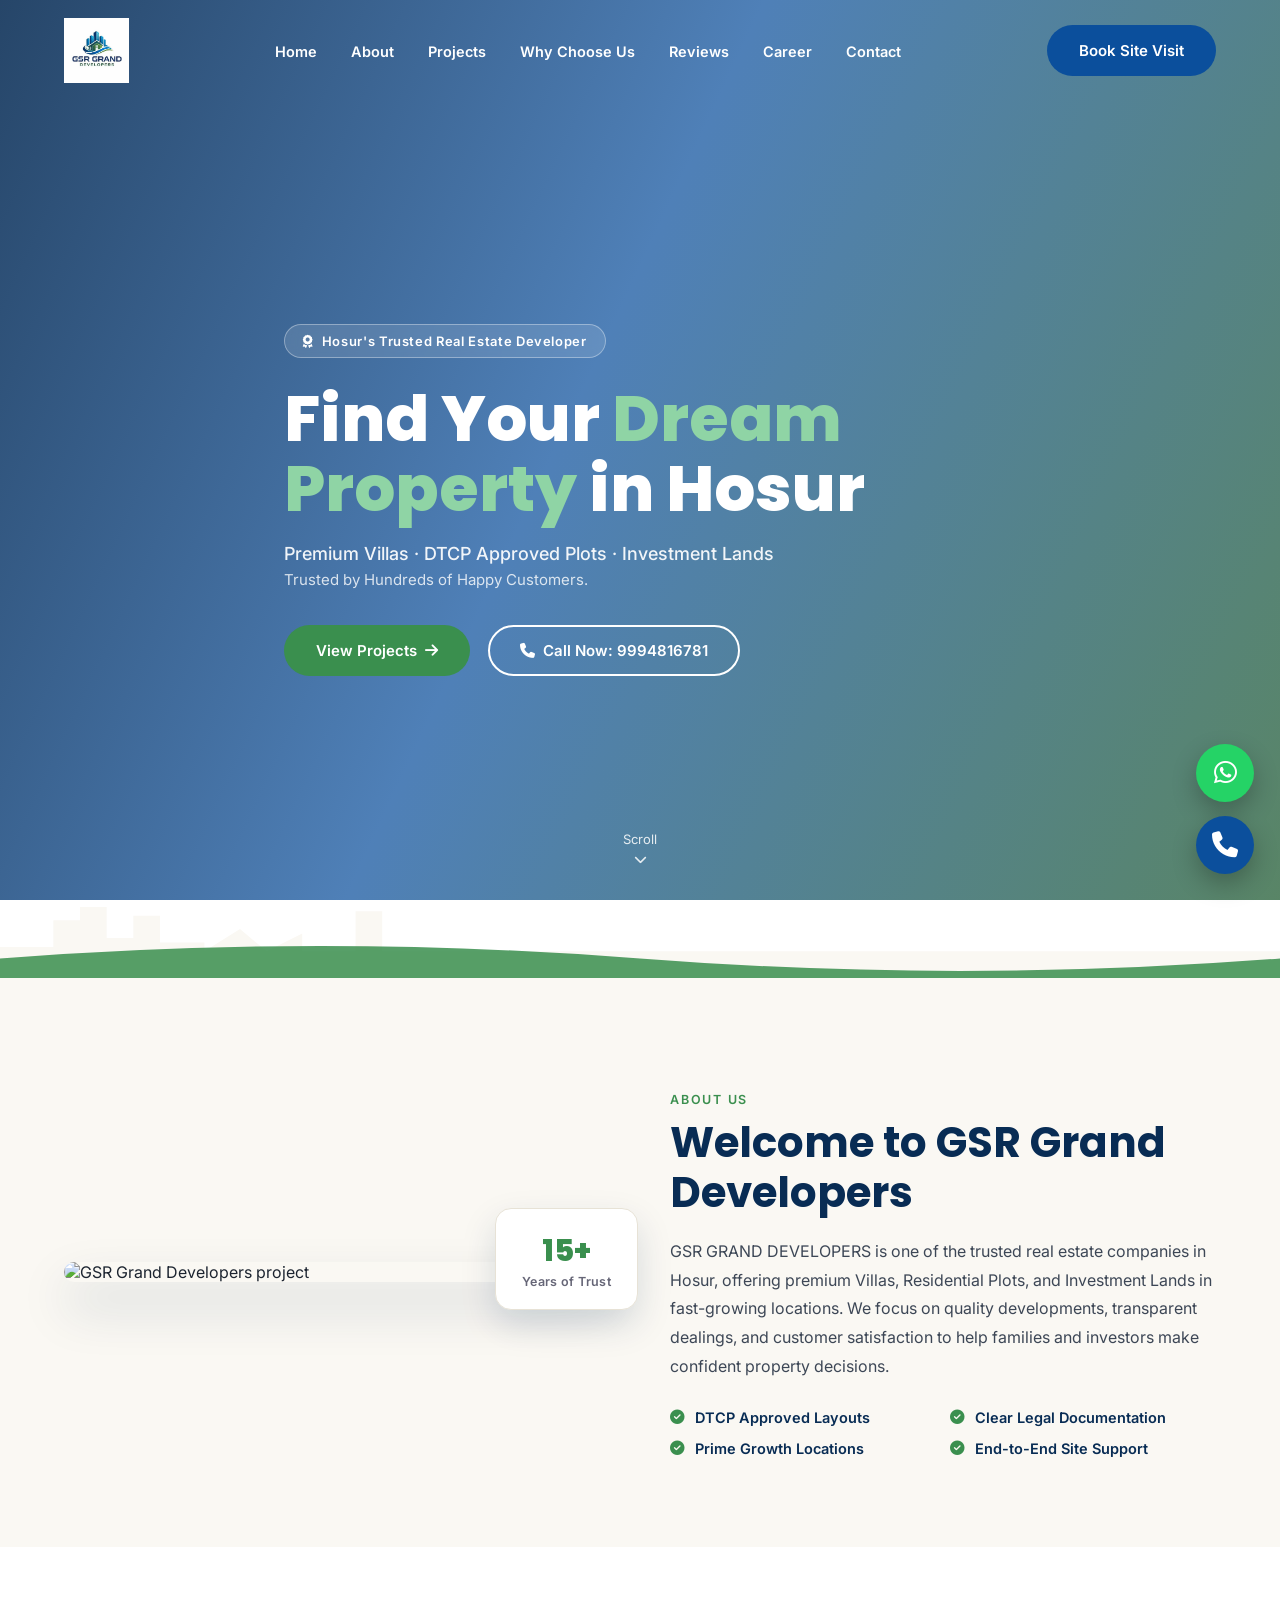
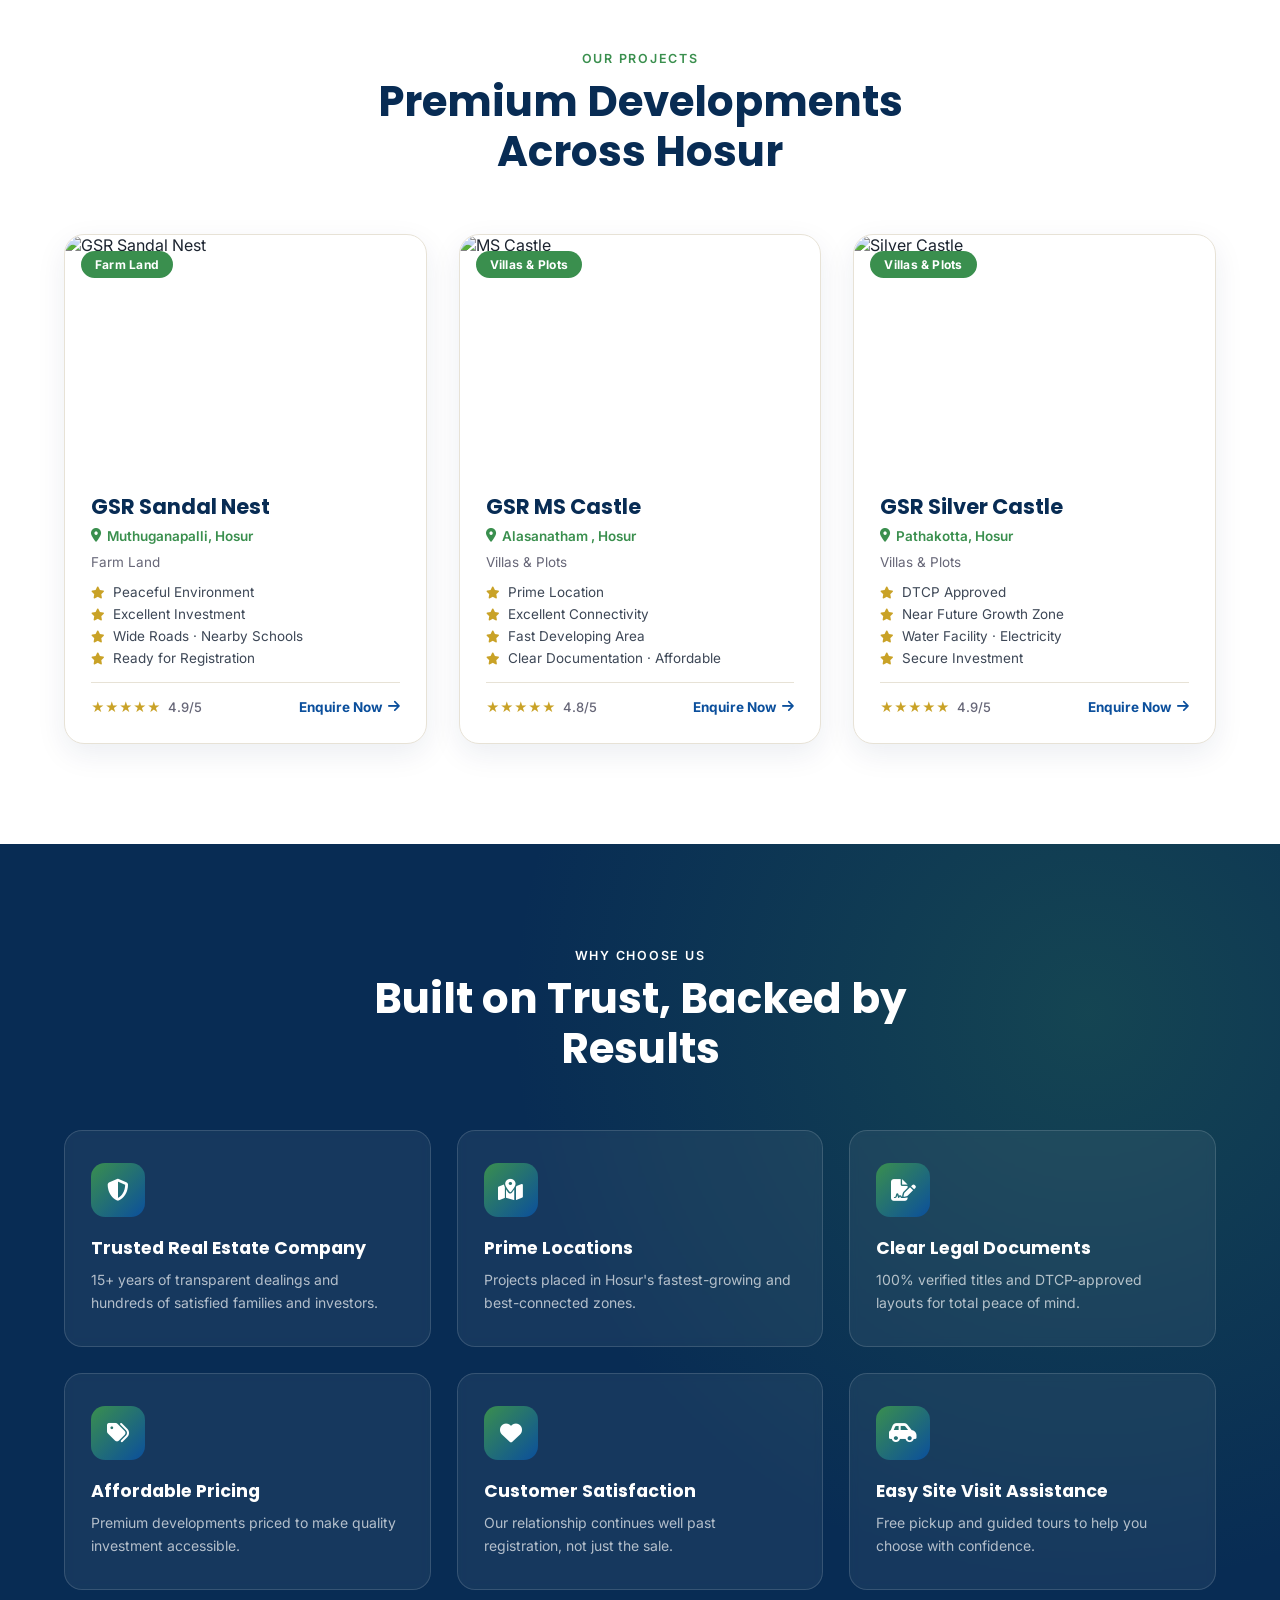
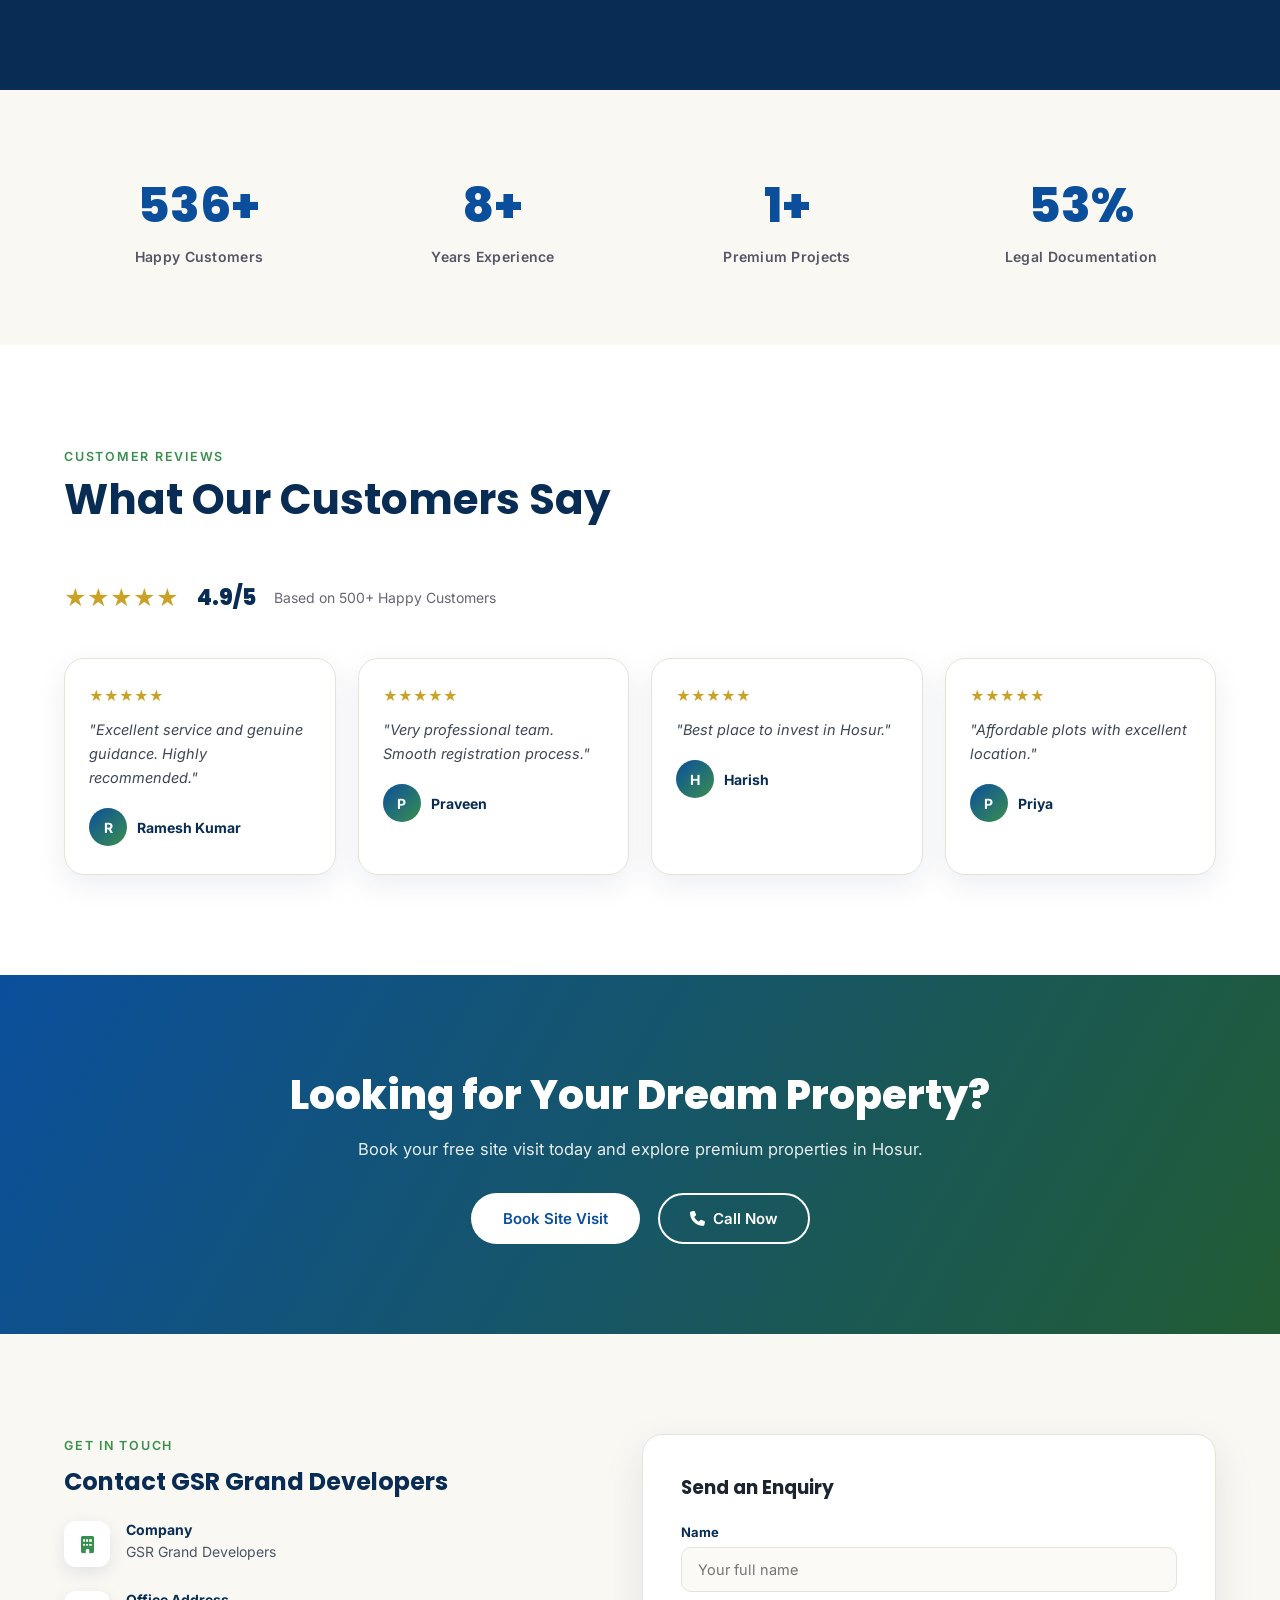
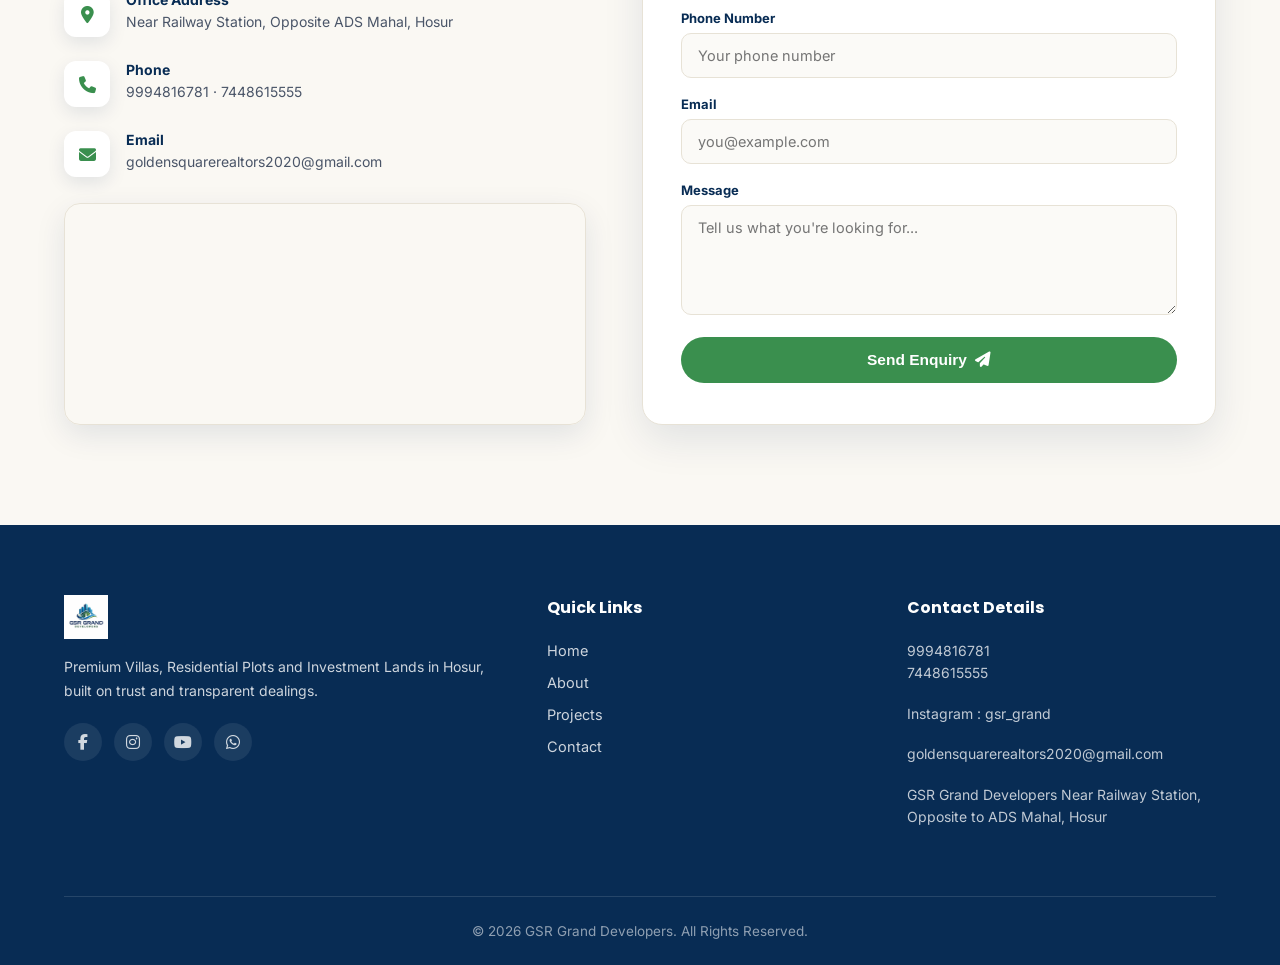
==== index.html @ 73862ade "Update index.html" ====
<!DOCTYPE html>
<html lang="en">
<head>
<meta charset="UTF-8">
<meta name="viewport" content="width=device-width, initial-scale=1.0">
<title>GSR GRAND DEVELOPERS | Villas | Plots | Land in Hosur</title>
<meta name="description" content="GSR GRAND DEVELOPERS offers premium Villas, Residential Plots and Investment Lands in Hosur. Explore GSR Sandal Nest, MS Castle and Silver Castle. Book your site visit today.">
<meta name="keywords" content="Real Estate Hosur, Plots in Hosur, Villas in Hosur, Land for Sale Hosur, GSR GRAND DEVELOPERS, DTCP Plots Hosur, Investment Land Hosur">

<link rel="preconnect" href="https://fonts.googleapis.com">
<link href="https://fonts.googleapis.com/css2?family=Poppins:wght@400;500;600;700;800&family=Inter:wght@400;500;600;700&display=swap" rel="stylesheet">
<link rel="stylesheet" href="https://cdnjs.cloudflare.com/ajax/libs/font-awesome/6.5.1/css/all.min.css">
<link rel="stylesheet" href="https://unpkg.com/aos@2.3.1/dist/aos.css">

<link rel="stylesheet" href="style.css">
</head>
<body>

<!-- NAVBAR -->
<nav id="navbar">
  <div class="container nav-inner">
    <a href="#home" class="nav-logo">
      <img src="gsr logo.jpg" alt="GSR Grand Developers logo">
    </a>
    <ul class="nav-links" id="navLinks">
      <li><a href="#home">Home</a></li>
      <li><a href="#about">About</a></li>
      <li><a href="#projects">Projects</a></li>
      <li><a href="#why">Why Choose Us</a></li>
      <li><a href="#reviews">Reviews</a></li>
      <li><a href="career.html">Career </a></li>
      <li><a href="#contact">Contact</a></li>
    </ul>
    
    <a href="#contact" class="btn btn-primary nav-cta">Book Site Visit</a>
    <button class="nav-toggle" id="navToggle"><i class="fa-solid fa-bars"></i></button>
  </div>
</nav>

<!-- HERO -->
<section class="hero" id="home">
  <div class="container hero-content" data-aos="fade-up">
    <div class="hero-badge"><i class="fa-solid fa-award"></i> Hosur's Trusted Real Estate Developer</div>
    <h1>Find Your <span>Dream Property</span> in Hosur</h1>
    <p class="sub">Premium Villas &middot; DTCP Approved Plots &middot; Investment Lands</p>
    <p class="trust">Trusted by Hundreds of Happy Customers.</p>
    <div class="hero-btns">
      <a href="#projects" class="btn btn-secondary">View Projects <i class="fa-solid fa-arrow-right"></i></a>
      <a href="tel:9994816781" class="btn btn-outline"><i class="fa-solid fa-phone"></i> Call Now: 9994816781</a>
    </div>
  </div>
  <div class="hero-scroll"><span>Scroll</span><i class="fa-solid fa-chevron-down"></i></div>
</section>

<!-- SIGNATURE SKYLINE DIVIDER -->
<div class="skyline-divider">
  <svg viewBox="0 0 1440 90" preserveAspectRatio="none" xmlns="http://www.w3.org/2000/svg">
    <path d="M0,90 L0,55 L60,55 L60,25 L90,25 L90,10 L120,10 L120,45 L150,45 L150,20 L180,20 L180,50 L230,50 L230,60 L270,35 L300,60 L340,40 L340,60 L400,60 L400,15 L430,15 L430,60 L1440,60 L1440,90 Z" fill="#FAF8F3"/>
    <path d="M0,90 L0,68 Q360,40 720,68 T1440,68 L1440,90 Z" fill="#3A8F4E" opacity="0.85"/>
  </svg>
</div>

<!-- ABOUT -->
<section class="about" id="about">
  <div class="container about-grid">
    <div class="about-img-wrap" data-aos="fade-right">
      <img src="https://images.unsplash.com/photo-1600607687939-ce8a6c25118c?w=900&q=80&auto=format&fit=crop" alt="GSR Grand Developers project">
      <div class="about-stat-chip">
        <div class="num">15+</div>
        <div class="lbl">Years of Trust</div>
      </div>
    </div>
    <div class="about-text" data-aos="fade-left">
      <span class="eyebrow">About Us</span>
      <h2 class="section-title" style="margin-top:10px;">Welcome to GSR Grand Developers</h2>
      <p>GSR GRAND DEVELOPERS is one of the trusted real estate companies in Hosur, offering premium Villas, Residential Plots, and Investment Lands in fast-growing locations. We focus on quality developments, transparent dealings, and customer satisfaction to help families and investors make confident property decisions.</p>
      <ul class="about-points">
        <li><i class="fa-solid fa-circle-check"></i> DTCP Approved Layouts</li>
        <li><i class="fa-solid fa-circle-check"></i> Clear Legal Documentation</li>
        <li><i class="fa-solid fa-circle-check"></i> Prime Growth Locations</li>
        <li><i class="fa-solid fa-circle-check"></i> End-to-End Site Support</li>
      </ul>
    </div>
  </div>
</section>

<!-- PROJECTS -->
<section class="projects" id="projects">
  <div class="container">
    <div class="sec-head center" data-aos="fade-up">
      <span class="eyebrow">Our Projects</span>
      <h2 class="section-title" style="margin-top:10px;">Premium Developments Across Hosur</h2>
    </div>
    <div class="proj-grid">

      <div class="card proj-card" data-aos="fade-up" data-aos-delay="0">
        <div class="proj-img">
          <img src="Gemini_Generated_Image_kufj2rkufj2rkufj.png" alt="GSR Sandal Nest">
          <span class="proj-tag">Farm Land</span>
        </div>
        <div class="proj-body">
          <h3>GSR Sandal Nest</h3>
          <div class="proj-loc"><i class="fa-solid fa-location-dot"></i> Muthuganapalli, Hosur</div>
          <div class="proj-type">Farm Land</div>
          <ul class="proj-hl">
            <li><i class="fa-solid fa-star"></i> Peaceful Environment</li>
            <li><i class="fa-solid fa-star"></i> Excellent Investment</li>
            <li><i class="fa-solid fa-star"></i> Wide Roads &middot; Nearby Schools</li>
            <li><i class="fa-solid fa-star"></i> Ready for Registration</li>
          </ul>
          <div class="proj-foot">
            <div class="proj-rating">&#9733;&#9733;&#9733;&#9733;&#9733; <span>4.9/5</span></div>
            <a href="#contact" class="proj-btn">Enquire Now <i class="fa-solid fa-arrow-right"></i></a>
          </div>
        </div>
      </div>

      <div class="card proj-card" data-aos="fade-up" data-aos-delay="120">
        <div class="proj-img">
          <img src="Gemini_Generated_Image_qf8qe4qf8qe4qf8q.png" alt="MS Castle">
          <span class="proj-tag">Villas & Plots</span>
        </div>
        <div class="proj-body">
          <h3>GSR MS Castle</h3>
          <div class="proj-loc"><i class="fa-solid fa-location-dot"></i> Alasanatham , Hosur</div>
          <div class="proj-type">Villas & Plots</div>
          <ul class="proj-hl">
            <li><i class="fa-solid fa-star"></i> Prime Location</li>
            <li><i class="fa-solid fa-star"></i> Excellent Connectivity</li>
            <li><i class="fa-solid fa-star"></i> Fast Developing Area</li>
            <li><i class="fa-solid fa-star"></i> Clear Documentation &middot; Affordable</li>
          </ul>
          <div class="proj-foot">
            <div class="proj-rating">&#9733;&#9733;&#9733;&#9733;&#9733; <span>4.8/5</span></div>
            <a href="#contact" class="proj-btn">Enquire Now <i class="fa-solid fa-arrow-right"></i></a>
          </div>
        </div>
      </div>

      <div class="card proj-card" data-aos="fade-up" data-aos-delay="240">
        <div class="proj-img">
          <img src="Silver.png" alt="Silver Castle">
          <span class="proj-tag">Villas &amp; Plots </span>
        </div>
        <div class="proj-body">
          <h3>GSR Silver Castle</h3>
          <div class="proj-loc"><i class="fa-solid fa-location-dot"></i> Pathakotta, Hosur</div>
          <div class="proj-type">Villas &amp; Plots</div>
          <ul class="proj-hl">
            <li><i class="fa-solid fa-star"></i> DTCP Approved</li>
            <li><i class="fa-solid fa-star"></i> Near Future Growth Zone</li>
            <li><i class="fa-solid fa-star"></i> Water Facility &middot; Electricity</li>
            <li><i class="fa-solid fa-star"></i> Secure Investment</li>
          </ul>
          <div class="proj-foot">
            <div class="proj-rating">&#9733;&#9733;&#9733;&#9733;&#9733; <span>4.9/5</span></div>
            <a href="#contact" class="proj-btn">Enquire Now <i class="fa-solid fa-arrow-right"></i></a>
          </div>
        </div>
      </div>

    </div>
  </div>
</section>

<!-- WHY CHOOSE US -->
<section class="why" id="why">
  <div class="container">
    <div class="sec-head center" data-aos="fade-up">
      <span class="eyebrow">Why Choose Us</span>
      <h2 class="section-title" style="margin-top:10px;">Built on Trust, Backed by Results</h2>
    </div>
    <div class="why-grid">
      <div class="why-card" data-aos="fade-up" data-aos-delay="0">
        <div class="why-icon"><i class="fa-solid fa-shield-halved"></i></div>
        <h4>Trusted Real Estate Company</h4>
        <p>15+ years of transparent dealings and hundreds of satisfied families and investors.</p>
      </div>
      <div class="why-card" data-aos="fade-up" data-aos-delay="80">
        <div class="why-icon"><i class="fa-solid fa-map-location-dot"></i></div>
        <h4>Prime Locations</h4>
        <p>Projects placed in Hosur's fastest-growing and best-connected zones.</p>
      </div>
      <div class="why-card" data-aos="fade-up" data-aos-delay="160">
        <div class="why-icon"><i class="fa-solid fa-file-signature"></i></div>
        <h4>Clear Legal Documents</h4>
        <p>100% verified titles and DTCP-approved layouts for total peace of mind.</p>
      </div>
      <div class="why-card" data-aos="fade-up" data-aos-delay="0">
        <div class="why-icon"><i class="fa-solid fa-tags"></i></div>
        <h4>Affordable Pricing</h4>
        <p>Premium developments priced to make quality investment accessible.</p>
      </div>
      <div class="why-card" data-aos="fade-up" data-aos-delay="80">
        <div class="why-icon"><i class="fa-solid fa-heart"></i></div>
        <h4>Customer Satisfaction</h4>
        <p>Our relationship continues well past registration, not just the sale.</p>
      </div>
      <div class="why-card" data-aos="fade-up" data-aos-delay="160">
        <div class="why-icon"><i class="fa-solid fa-car-side"></i></div>
        <h4>Easy Site Visit Assistance</h4>
        <p>Free pickup and guided tours to help you choose with confidence.</p>
      </div>
    </div>
  </div>
</section>

<!-- STATS -->
<section class="stats">
  <div class="container stats-grid">
    <div class="stat-item" data-aos="zoom-in">
      <div class="num"><span class="counter" data-target="1000">0</span>+</div>
      <div class="lbl">Happy Customers</div>
    </div>
    <div class="stat-item" data-aos="zoom-in" data-aos-delay="80">
      <div class="num"><span class="counter" data-target="15">0</span>+</div>
      <div class="lbl">Years Experience</div>
    </div>
    <div class="stat-item" data-aos="zoom-in" data-aos-delay="160">
      <div class="num"><span class="counter" data-target="3">0</span>+</div>
      <div class="lbl">Premium Projects</div>
    </div>
    <div class="stat-item" data-aos="zoom-in" data-aos-delay="240">
      <div class="num"><span class="counter" data-target="100">0</span>%</div>
      <div class="lbl">Legal Documentation</div>
    </div>
  </div>
</section>

<!-- REVIEWS -->
<section class="reviews" id="reviews">
  <div class="container">
    <div class="sec-head" data-aos="fade-up">
      <span class="eyebrow">Customer Reviews</span>
      <h2 class="section-title" style="margin-top:10px;">What Our Customers Say</h2>
    </div>
    <div class="review-overall" data-aos="fade-up">
      <div class="stars">&#9733;&#9733;&#9733;&#9733;&#9733;</div>
      <div class="score">4.9/5</div>
      <div class="count">Based on 500+ Happy Customers</div>
    </div>
    <div class="review-grid">
      <div class="card review-card" data-aos="fade-up" data-aos-delay="0">
        <div class="stars">&#9733;&#9733;&#9733;&#9733;&#9733;</div>
        <p>"Excellent service and genuine guidance. Highly recommended."</p>
        <div class="review-name"><div class="review-avatar">R</div><span>Ramesh Kumar</span></div>
      </div>
      <div class="card review-card" data-aos="fade-up" data-aos-delay="80">
        <div class="stars">&#9733;&#9733;&#9733;&#9733;&#9733;</div>
        <p>"Very professional team. Smooth registration process."</p>
        <div class="review-name"><div class="review-avatar">P</div><span>Praveen</span></div>
      </div>
      <div class="card review-card" data-aos="fade-up" data-aos-delay="160">
        <div class="stars">&#9733;&#9733;&#9733;&#9733;&#9733;</div>
        <p>"Best place to invest in Hosur."</p>
        <div class="review-name"><div class="review-avatar">H</div><span>Harish</span></div>
      </div>
      <div class="card review-card" data-aos="fade-up" data-aos-delay="240">
        <div class="stars">&#9733;&#9733;&#9733;&#9733;&#9733;</div>
        <p>"Affordable plots with excellent location."</p>
        <div class="review-name"><div class="review-avatar">P</div><span>Priya</span></div>
      </div>
    </div>
  </div>
</section>

<!-- CTA -->
<section class="cta">
  <div class="container" data-aos="fade-up">
    <h2>Looking for Your Dream Property?</h2>
    <p>Book your free site visit today and explore premium properties in Hosur.</p>
    <div class="cta-btns">
      <a href="#contact" class="btn" style="background:#fff; color:var(--navy);">Book Site Visit</a>
      <a href="tel:9994816781" class="btn btn-outline"><i class="fa-solid fa-phone"></i> Call Now</a>
    </div>
  </div>
</section>

<!-- CONTACT -->
<section class="contact" id="contact">
  <div class="container contact-grid">
    <div class="contact-info" data-aos="fade-right">
      <span class="eyebrow">Get In Touch</span>
      <h3 style="margin-top:10px;">Contact GSR Grand Developers</h3>
      <div class="info-row">
        <div class="info-icon"><i class="fa-solid fa-building"></i></div>
        <div><h5>Company</h5><p>GSR Grand Developers</p></div>
      </div>
      <div class="info-row">
        <div class="info-icon"><i class="fa-solid fa-location-dot"></i></div>
        <div><h5>Office Address</h5><p>Near Railway Station, Opposite ADS Mahal, Hosur</p></div>
      </div>
      <div class="info-row">
        <div class="info-icon"><i class="fa-solid fa-phone"></i></div>
        <div><h5>Phone</h5><p><a href="tel:9994816781">9994816781</a> &middot; <a href="tel:7448615555">7448615555</a></p></div>
      </div>
      <div class="info-row">
        <div class="info-icon"><i class="fa-solid fa-envelope"></i></div>
        <div><h5>Email</h5><p><a href="mailto:goldensquarerealtors2020@gmail.com">goldensquarerealtors2020@gmail.com</a></p></div>
      </div>
      <div class="map-embed">
        <iframe src="https://maps.google.com/maps?q=Hosur%20Railway%20Station&t=&z=14&ie=UTF8&iwloc=&output=embed" allowfullscreen="" loading="lazy"></iframe>
      </div>
    </div>
    <div class="contact-form" data-aos="fade-left">
      <h3 style="margin-bottom:22px;">Send an Enquiry</h3>
   <form id="enquiryForm" action="https://formspree.io/f/mdaqkjkq" method="POST">
    <input type="hidden" name="_subject" value="New Enquiry - GSR Grand Developers Website">

        <div class="form-group"><label>Name</label><input type="text" name="name" required placeholder="Your full name"></div>
        <div class="form-group"><label>Phone Number</label><input type="tel" name="phone" required placeholder="Your phone number"></div>
        <div class="form-group"><label>Email</label><input type="email" name="email" required placeholder="you@example.com"></div>
        <div class="form-group"><label>Message</label><textarea name="message" placeholder="Tell us what you're looking for..."></textarea></div>
        <button type="submit" class="btn btn-secondary form-submit">Send Enquiry <i class="fa-solid fa-paper-plane"></i></button>
        <p id="formMsg" style="display:none; color:var(--green); font-size:13.5px; margin-top:12px; font-weight:600; text-align:center;">Thank you! We'll get back to you shortly.</p>
        <p id="formErr" style="display:none; color:#c0392b; font-size:13.5px; margin-top:12px; font-weight:600; text-align:center;">Something went wrong. Please call us at 9994816781.</p>
      </form>
    </div>
  </div>
</section>

<!-- FOOTER -->
<footer>
  <div class="container">
    <div class="footer-grid">
      <div class="footer-about">
        <div class="footer-logo">
          <img src="gsr logo.jpg" alt="GSR Grand Developers">
        </div>
        <p>Premium Villas, Residential Plots and Investment Lands in Hosur, built on trust and transparent dealings.</p>
        <div class="footer-social">
          <a href="https://www.facebook.com/gsrgrand2015" aria-label="Facebook"><i class="fa-brands fa-facebook-f"></i></a>
          <a href="https://www.instagram.com/gsr_grand/" aria-label="Instagram"><i class="fa-brands fa-instagram"></i></a>
          <a href="#" aria-label="YouTube"><i class="fa-brands fa-youtube"></i></a>
          <a href="https://wa.me/919994816781" aria-label="WhatsApp"><i class="fa-brands fa-whatsapp"></i></a>
        </div>
      </div>
      <div>
        <h4>Quick Links</h4>
        <ul class="footer-links">
          <li><a href="#home">Home</a></li>
          <li><a href="#about">About</a></li>
          <li><a href="#projects">Projects</a></li>
          <li><a href="#contact">Contact</a></li>
        </ul>
      </div>
      <div>
        <h4>Contact Details</h4>
        <div class="info-row"><p>9994816781<br>7448615555</p></div>
        <div class="info-row"><p> <a href="https://instagram.com/gsr_grand/">Instagram : gsr_grand</a></p></div>
        <div class="info-row"><p><a href="mailto:goldensquarerealtors2020@gmail.com">goldensquarerealtors2020@gmail.com</a></p></div>
        <div class="info-row"><p>GSR Grand Developers Near Railway Station, Opposite to ADS Mahal, Hosur</p></div>
      </div>
    </div>
    <div class="footer-bottom">&copy; 2026 GSR Grand Developers. All Rights Reserved.</div>
  </div>
</footer>

<!-- FLOATING BUTTONS -->
<div class="float-btns">
  <a href="https://wa.me/919994816781?text=Hello%20GSR%20GRAND%20DEVELOPERS%2C%20I%20am%20interested%20in%20your%20properties." class="float-btn whatsapp" aria-label="WhatsApp us"><i class="fa-brands fa-whatsapp"></i></a>
  <a href="tel:9994816781" class="float-btn call" aria-label="Call us"><i class="fa-solid fa-phone"></i></a>
</div>

<script src="https://unpkg.com/aos@2.3.1/dist/aos.js"></script>
<script src="script.js"></script>
</body>
</html>
---- style.css ----
:root{
    --navy:#0B4F9C;
    --deep-navy:#082C54;
    --green:#3A8F4E;
    --deep-green:#215C33;
    --cream:#FAF8F3;
    --gold:#C9A227;
    --charcoal:#1C2430;
    --line:#E7E2D6;
  }
  
 /* Premium Glass Button */
/* Transparent Glass Button */

.glass-btn{
    display:inline-flex;
    align-items:center;
    justify-content:center;

    padding:8px 18px;
    height:40px;

    color:#fff;
    font-size:14px;
    font-weight:600;
    text-decoration:none;

    background:transparent;              /* Fully transparent */

    border:2px solid #ffffff;            /* White stroke */

    border-radius:999px;                 /* Fully rounded */

    backdrop-filter:blur(12px);
    -webkit-backdrop-filter:blur(12px);

    transition:all .3s ease;
}

.glass-btn:hover{

    background:rgba(255,255,255,0.08);   /* Slight glass effect on hover */

    border-color:#fff;

    color:#fff;

    transform:translateY(-2px);

}

/* When navbar becomes white on scroll */

#navbar.scrolled .glass-btn{

    background:transparent;

    color:#0B4F9C;

    border:2px solid #0B4F9C;

}

#navbar.scrolled .glass-btn:hover{

    background:rgba(11,79,156,0.08);

}

/* After Navbar Scroll */

#navbar.scrolled .glass-btn{

    color:#0B4F9C;

    background:rgba(255,255,255,.35);

    border:2px solid rgba(11,79,156,.25);

    backdrop-filter:blur(20px);

}

#navbar.scrolled .glass-btn:hover{

    background:rgba(11,79,156,.08);

    border-color:#0B4F9C;

}
#navbar.scrolled .glass-btn{
    background:rgba(11,79,156,0.08);
    color:#0B4F9C;
    border:1px solid rgba(11,79,156,0.25);
}

#navbar.scrolled .glass-btn:hover{
    background:rgba(11,79,156,0.15);
    border-color:rgba(11,79,156,0.45);
}
  *{box-sizing:border-box; margin:0; padding:0;}
  html{scroll-behavior:smooth;}
  body{
    font-family:'Inter',sans-serif;
    color:var(--charcoal);
    background:#fff;
    overflow-x:hidden;
  }
  h1,h2,h3,h4,.font-display{font-family:'Poppins',sans-serif;}
  a{text-decoration:none; color:inherit;}
  ul{list-style:none;}
  img{max-width:100%; display:block;}
  .container{max-width:1200px; margin:0 auto; padding:0 24px;}
  .btn{
    display:inline-flex; align-items:center; justify-content:center; gap:8px;
    padding:14px 30px; border-radius:999px; font-weight:600; font-size:15px;
    transition:all .3s ease; cursor:pointer; border:2px solid transparent; white-space:nowrap;
  }
  .btn-primary{background:var(--navy); color:#fff;}
  .btn-primary:hover{background:var(--deep-navy); transform:translateY(-2px); box-shadow:0 10px 25px rgba(11,79,156,.35);}
  .btn-secondary{background:var(--green); color:#fff;}
  .btn-secondary:hover{background:var(--deep-green); transform:translateY(-2px); box-shadow:0 10px 25px rgba(58,143,78,.35);}
  .btn-outline{background:transparent; border-color:#fff; color:#fff;}
  .btn-outline:hover{background:#fff; color:var(--navy);}
  .eyebrow{
    font-family:'Inter',sans-serif; font-weight:600; letter-spacing:.14em; text-transform:uppercase;
    font-size:12.5px; color:var(--green);
  }
  .section-title{font-size:clamp(28px,4vw,42px); font-weight:700; color:var(--deep-navy); line-height:1.2;}
  .card{
    background:#fff; border-radius:20px; box-shadow:0 10px 30px rgba(8,44,84,.08);
    transition:transform .35s ease, box-shadow .35s ease; border:1px solid var(--line);
  }
  .card:hover{transform:translateY(-8px); box-shadow:0 22px 45px rgba(8,44,84,.16);}

  /* ---- Navbar ---- */
  #navbar{
    position:fixed; top:0; left:0; right:0; z-index:100;
    background:rgba(255,255,255,0.0); transition:all .35s ease; padding:18px 0;
  }
  #navbar.scrolled{background:rgba(255,255,255,0.97); box-shadow:0 6px 25px rgba(8,44,84,.08); padding:10px 0; backdrop-filter:blur(8px);}
  .nav-inner{display:flex; align-items:center; justify-content:space-between;}
  .nav-logo{display:flex; align-items:center; gap:15px;}
  .nav-logo img{height:65px; width:auto; transition:height .3s ease;}
  #navbar.scrolled .nav-logo img{height:40px;}
  .nav-links{display:flex; align-items:center; gap:34px;}
  .nav-links a{
    font-weight:600; font-size:14.5px; color:#fff; position:relative; padding:4px 0;
    transition:color .3s ease;
  }
  #navbar.scrolled .nav-links a{color:var(--deep-navy);}
  .nav-links a::after{
    content:''; position:absolute; bottom:-2px; left:0; width:0; height:2px; background:var(--green);
    transition:width .3s ease;
  }
  .nav-links a:hover::after{width:100%;}
  .nav-toggle{display:none; font-size:24px; background:none; border:none; cursor:pointer; color:#fff;}
  #navbar.scrolled .nav-toggle{color:var(--deep-navy);}

  /* ---- Hero ---- */
  .hero{
    position:relative; min-height:100vh; display:flex; align-items:center;
    background:
      linear-gradient(115deg, rgba(8,44,84,.88) 0%, rgba(11,79,156,.72) 45%, rgba(33,92,51,.75) 100%),
      url('https://images.unsplash.com/photo-1600585154340-be6161a56a0c?w=1800&q=80&auto=format&fit=crop') center/cover no-repeat;
  }
  .hero-content{color:#fff; padding-top:100px; max-width:760px;}
  .hero-badge{
    display:inline-flex; align-items:center; gap:8px; background:rgba(255,255,255,.12);
    border:1px solid rgba(255,255,255,.35); padding:8px 18px; border-radius:999px;
    font-size:13px; font-weight:600; letter-spacing:.05em; margin-bottom:26px; backdrop-filter:blur(6px);
  }
  .hero h1{font-size:clamp(36px,6vw,64px); font-weight:800; line-height:1.08; margin-bottom:20px;}
  .hero h1 span{color:#8FD4A5;}
  .hero p.sub{font-size:18px; opacity:.92; margin-bottom:6px; font-weight:500;}
  .hero p.trust{font-size:15px; opacity:.8; margin-bottom:36px;}
  .hero-btns{display:flex; gap:18px; flex-wrap:wrap;}
  .hero-scroll{
    position:absolute; bottom:34px; left:50%; transform:translateX(-50%); color:#fff; text-align:center; font-size:13px;
    opacity:.85;
  }
  .hero-scroll i{display:block; margin-top:6px; animation:bounce 2s infinite;}
  @keyframes bounce{0%,100%{transform:translateY(0);} 50%{transform:translateY(8px);}}

  /* ---- Skyline divider (signature element) ---- */
  .skyline-divider{width:100%; line-height:0; margin-top:-2px;}
  .skyline-divider svg{width:100%; height:auto; display:block;}

  /* ---- About ---- */
  .about{padding:110px 0 90px; background:var(--cream); position:relative;}
  .about-grid{display:grid; grid-template-columns:1fr 1fr; gap:60px; align-items:center;}
  .about-img-wrap{position:relative;}
  .about-img-wrap img{border-radius:20px; box-shadow:0 25px 50px rgba(8,44,84,.18);}
  .about-stat-chip{
    position:absolute; bottom:-28px; right:-28px; background:#fff; border-radius:16px; padding:20px 26px;
    box-shadow:0 15px 35px rgba(8,44,84,.15); text-align:center; border:1px solid var(--line);
  }
  .about-stat-chip .num{font-family:'Poppins',sans-serif; font-weight:800; font-size:30px; color:var(--green);}
  .about-stat-chip .lbl{font-size:12.5px; color:#667; font-weight:600; letter-spacing:.03em;}
  .about-text p{font-size:16px; line-height:1.8; color:#3d4756; margin-top:18px;}
  .about-points{display:grid; grid-template-columns:1fr 1fr; gap:14px; margin-top:28px;}
  .about-points li{display:flex; align-items:center; gap:10px; font-weight:600; font-size:14.5px; color:var(--deep-navy);}
  .about-points i{color:var(--green);}

  /* ---- Projects ---- */
  .projects{padding:100px 0; background:#fff;}
  .sec-head{max-width:640px; margin-bottom:56px;}
  .sec-head.center{margin-left:auto; margin-right:auto; text-align:center;}
  .proj-grid{display:grid; grid-template-columns:repeat(3,1fr); gap:32px;}
  .proj-card{overflow:hidden;}
  .proj-img{position:relative; height:230px; overflow:hidden; border-radius:20px 20px 0 0;}
  .proj-img img{width:100%; height:100%; object-fit:cover; transition:transform .5s ease;}
  .proj-card:hover .proj-img img{transform:scale(1.08);}
  .proj-tag{
    position:absolute; top:16px; left:16px; background:var(--green); color:#fff; font-size:12px;
    font-weight:700; padding:6px 14px; border-radius:999px; letter-spacing:.02em;
  }
  .proj-body{padding:26px 26px 28px;}
  .proj-body h3{font-size:21px; color:var(--deep-navy); font-weight:700; margin-bottom:6px;}
  .proj-loc{display:flex; align-items:center; gap:6px; color:var(--green); font-weight:600; font-size:13.5px; margin-bottom:10px;}
  .proj-type{font-size:13.5px; color:#667; margin-bottom:14px;}
  .proj-hl{margin-bottom:16px;}
  .proj-hl li{display:flex; gap:8px; font-size:13.5px; color:#3d4756; margin-bottom:6px;}
  .proj-hl i{color:var(--gold); font-size:12px; margin-top:3px;}
  .proj-foot{display:flex; align-items:center; justify-content:space-between; border-top:1px solid var(--line); padding-top:16px;}
  .proj-rating{font-size:13px; color:var(--gold); font-weight:700;}
  .proj-rating span{color:#667; font-weight:500; margin-left:4px;}
  .proj-btn{
    font-size:13.5px; font-weight:700; color:var(--navy); display:flex; align-items:center; gap:6px;
  }
  .proj-btn i{transition:transform .3s ease;}
  .proj-card:hover .proj-btn i{transform:translateX(4px);}

  /* ---- Why choose us ---- */
  .why{padding:100px 0; background:var(--deep-navy); position:relative; overflow:hidden;}
  .why::before{
    content:''; position:absolute; inset:0;
    background:radial-gradient(circle at 85% 20%, rgba(58,143,78,.25), transparent 45%);
  }
  .why .sec-head h2, .why .eyebrow{color:#fff;}
  .why .sec-head p{color:rgba(255,255,255,.75);}
  .why-grid{display:grid; grid-template-columns:repeat(3,1fr); gap:26px; position:relative;}
  .why-card{
    background:rgba(255,255,255,.06); border:1px solid rgba(255,255,255,.14); border-radius:18px;
    padding:32px 26px; transition:all .3s ease; backdrop-filter:blur(4px);
  }
  .why-card:hover{background:rgba(255,255,255,.12); transform:translateY(-6px);}
  .why-icon{
    width:54px; height:54px; border-radius:14px; background:linear-gradient(135deg,var(--green),var(--navy));
    display:flex; align-items:center; justify-content:center; font-size:22px; color:#fff; margin-bottom:18px;
  }
  .why-card h4{color:#fff; font-size:17.5px; font-weight:700; margin-bottom:8px;}
  .why-card p{color:rgba(255,255,255,.68); font-size:14px; line-height:1.6;}

  /* ---- Stats ---- */
  .stats{padding:80px 0; background:var(--cream);}
  .stats-grid{display:grid; grid-template-columns:repeat(4,1fr); gap:24px; text-align:center;}
  .stat-item .num{font-family:'Poppins',sans-serif; font-weight:800; font-size:clamp(34px,4vw,48px); color:var(--navy);}
  .stat-item .lbl{font-size:14px; font-weight:600; color:#556; margin-top:6px; letter-spacing:.02em;}

  /* ---- Reviews ---- */
  .reviews{padding:100px 0; background:#fff;}
  .review-overall{display:flex; align-items:center; gap:18px; margin-bottom:44px;}
  .review-overall .stars{color:var(--gold); font-size:22px;}
  .review-overall .score{font-family:'Poppins',sans-serif; font-weight:800; font-size:22px; color:var(--deep-navy);}
  .review-overall .count{font-size:14px; color:#667;}
  .review-grid{display:grid; grid-template-columns:repeat(4,1fr); gap:22px;}
  .review-card{padding:28px 24px;}
  .review-card .stars{color:var(--gold); font-size:14px; margin-bottom:14px;}
  .review-card p{font-size:14.5px; color:#3d4756; line-height:1.65; margin-bottom:18px; font-style:italic;}
  .review-name{display:flex; align-items:center; gap:10px;}
  .review-avatar{
    width:38px; height:38px; border-radius:50%; background:linear-gradient(135deg,var(--navy),var(--green));
    display:flex; align-items:center; justify-content:center; color:#fff; font-weight:700; font-size:14px;
  }
  .review-name span{font-weight:700; font-size:14px; color:var(--deep-navy);}

  /* ---- CTA ---- */
  .cta{
    padding:90px 0; text-align:center; color:#fff;
    background:linear-gradient(120deg,var(--navy),var(--deep-green));
    position:relative; overflow:hidden;
  }
  .cta h2{font-size:clamp(28px,4vw,40px); font-weight:800; margin-bottom:14px;}
  .cta p{font-size:16.5px; opacity:.9; margin-bottom:34px;}
  .cta-btns{display:flex; gap:18px; justify-content:center; flex-wrap:wrap;}

  /* ---- Contact ---- */
  .contact{padding:100px 0; background:var(--cream);}
  .contact-grid{display:grid; grid-template-columns:1fr 1.1fr; gap:56px;}
  .contact-info h3{font-size:24px; font-weight:700; color:var(--deep-navy); margin-bottom:22px;}
  .info-row{display:flex; gap:16px; margin-bottom:24px;}
  .info-icon{
    width:46px; height:46px; border-radius:12px; background:#fff; box-shadow:0 6px 18px rgba(8,44,84,.1);
    display:flex; align-items:center; justify-content:center; color:var(--green); font-size:17px; flex-shrink:0;
  }
  .info-row h5{font-size:14px; font-weight:700; color:var(--deep-navy); margin-bottom:3px;}
  .info-row p, .info-row a{font-size:14px; color:#4a5568; line-height:1.6;}
  .map-embed{border-radius:16px; overflow:hidden; margin-top:26px; box-shadow:0 10px 30px rgba(8,44,84,.1); border:1px solid var(--line);}
  .map-embed iframe{width:100%; height:220px; border:0; display:block;}
  .contact-form{background:#fff; padding:38px; border-radius:20px; box-shadow:0 15px 40px rgba(8,44,84,.1); border:1px solid var(--line);}
  .form-group{margin-bottom:18px;}
  .form-group label{display:block; font-size:13px; font-weight:700; color:var(--deep-navy); margin-bottom:7px;}
  .form-group input, .form-group textarea{
    width:100%; padding:13px 16px; border:1.5px solid var(--line); border-radius:10px; font-family:'Inter',sans-serif;
    font-size:14.5px; transition:border-color .3s ease; background:#fbfaf7;
  }
  .form-group input:focus, .form-group textarea:focus{outline:none; border-color:var(--green); background:#fff;}
  .form-group textarea{resize:vertical; min-height:110px;}
  .form-submit{width:100%; justify-content:center; border:none; font-size:15.5px;}

  /* ---- Footer ---- */
  footer{background:var(--deep-navy); color:rgba(255,255,255,.8); padding-top:70px;}
  .footer-grid{display:grid; grid-template-columns:1.4fr 1fr 1fr; gap:50px; padding-bottom:50px; border-bottom:1px solid rgba(255,255,255,.12);}
  .footer-logo{display:flex; align-items:center; gap:10px; margin-bottom:16px;}
  .footer-logo img{height:44px;}
  .footer-logo span{font-family:'Poppins',sans-serif; font-weight:700; color:#fff; font-size:17px;}
  .footer-about p{font-size:14px; line-height:1.7; margin-bottom:20px;}
  .footer-social{display:flex; gap:12px;}
  .footer-social a{
    width:38px; height:38px; border-radius:50%; background:rgba(255,255,255,.08); display:flex;
    align-items:center; justify-content:center; transition:all .3s ease;
  }
  .footer-social a:hover{background:var(--green); transform:translateY(-3px);}
  footer h4{color:#fff; font-size:16px; font-weight:700; margin-bottom:20px;}
  footer .footer-links li{margin-bottom:12px;}
  footer .footer-links a{font-size:14.5px; transition:color .3s ease;}
  footer .footer-links a:hover{color:var(--green);}
  footer .info-row{margin-bottom:18px;}
  footer .info-row p, footer .info-row a{color:rgba(255,255,255,.75);}
  .footer-bottom{padding:26px 0; text-align:center; font-size:13.5px; color:rgba(255,255,255,.55);}

  /* ---- Floating buttons ---- */
  .float-btns{position:fixed; bottom:26px; right:26px; z-index:90; display:flex; flex-direction:column; gap:14px;}
  .float-btn{
    width:58px; height:58px; border-radius:50%; display:flex; align-items:center; justify-content:center;
    color:#fff; font-size:26px; box-shadow:0 10px 25px rgba(0,0,0,.25); transition:transform .3s ease;
  }
  .float-btn:hover{transform:scale(1.1);}
  .float-btn.whatsapp{background:#25D366;}
  .float-btn.call{background:var(--navy); animation:pulse 2.2s infinite;}
  @keyframes pulse{0%{box-shadow:0 0 0 0 rgba(11,79,156,.5);} 70%{box-shadow:0 0 0 16px rgba(11,79,156,0);} 100%{box-shadow:0 0 0 0 rgba(11,79,156,0);}}

  /* ---- Responsive ---- */
  @media(max-width:960px){
    .about-grid, .contact-grid{grid-template-columns:1fr;}
    .proj-grid{grid-template-columns:1fr 1fr;}
    .why-grid{grid-template-columns:1fr 1fr;}
    .stats-grid{grid-template-columns:1fr 1fr;}
    .review-grid{grid-template-columns:1fr 1fr;}
    .footer-grid{grid-template-columns:1fr 1fr;}
  }
  @media(max-width:720px){
    .nav-links{
      position:fixed; top:0; right:-100%; width:78%; height:100vh; background:#fff; flex-direction:column;
      justify-content:center; align-items:flex-start; padding:40px; gap:26px; transition:right .35s ease;
      box-shadow:-10px 0 40px rgba(0,0,0,.15);
    }
    .nav-links.open{right:0;}
    .nav-links a{color:var(--deep-navy) !important; font-size:17px;}
    .nav-toggle{display:block;}
    .nav-cta{display:none;}
    .proj-grid, .why-grid, .review-grid, .footer-grid{grid-template-columns:1fr;}
    .stats-grid{grid-template-columns:1fr 1fr;}
    .about-stat-chip{right:12px; bottom:-22px; padding:14px 18px;}
    .hero-btns{flex-direction:column; align-items:flex-start;}
    .hero-btns .btn{width:100%; justify-content:center;}
  }
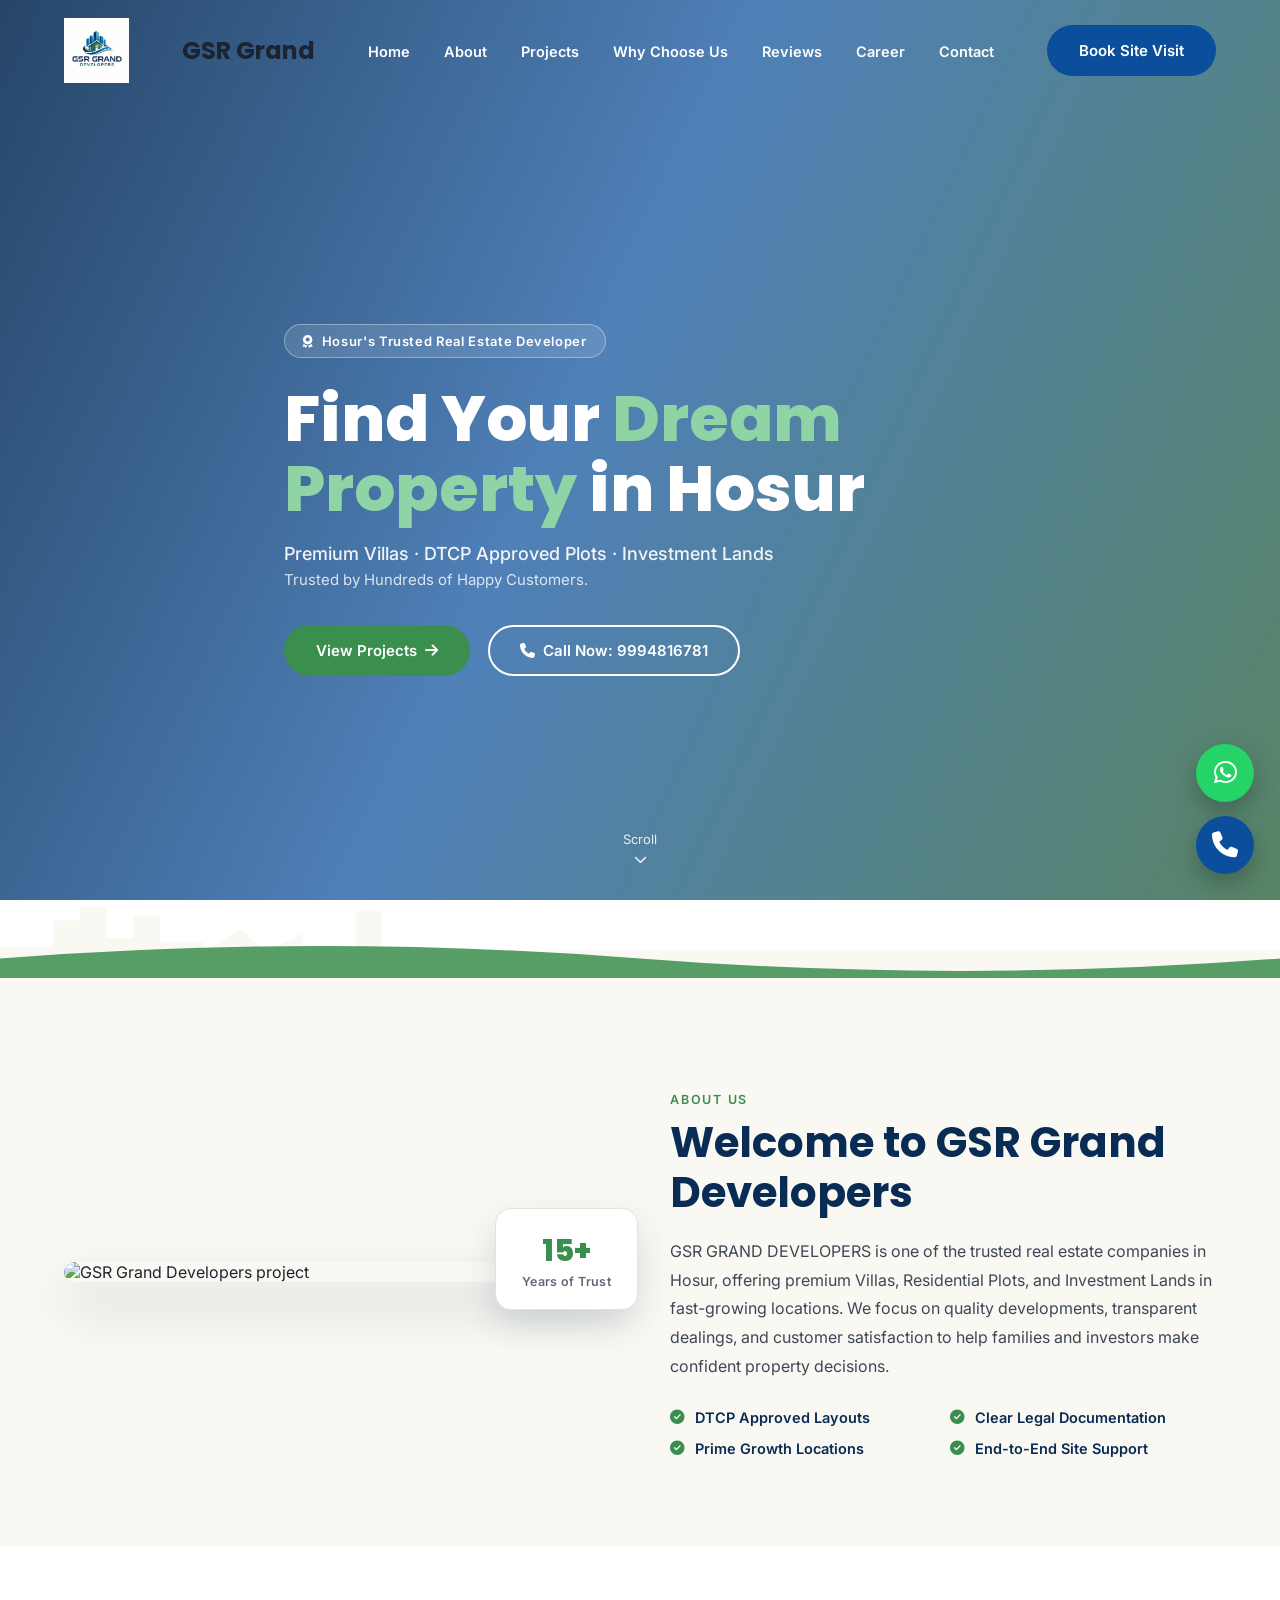
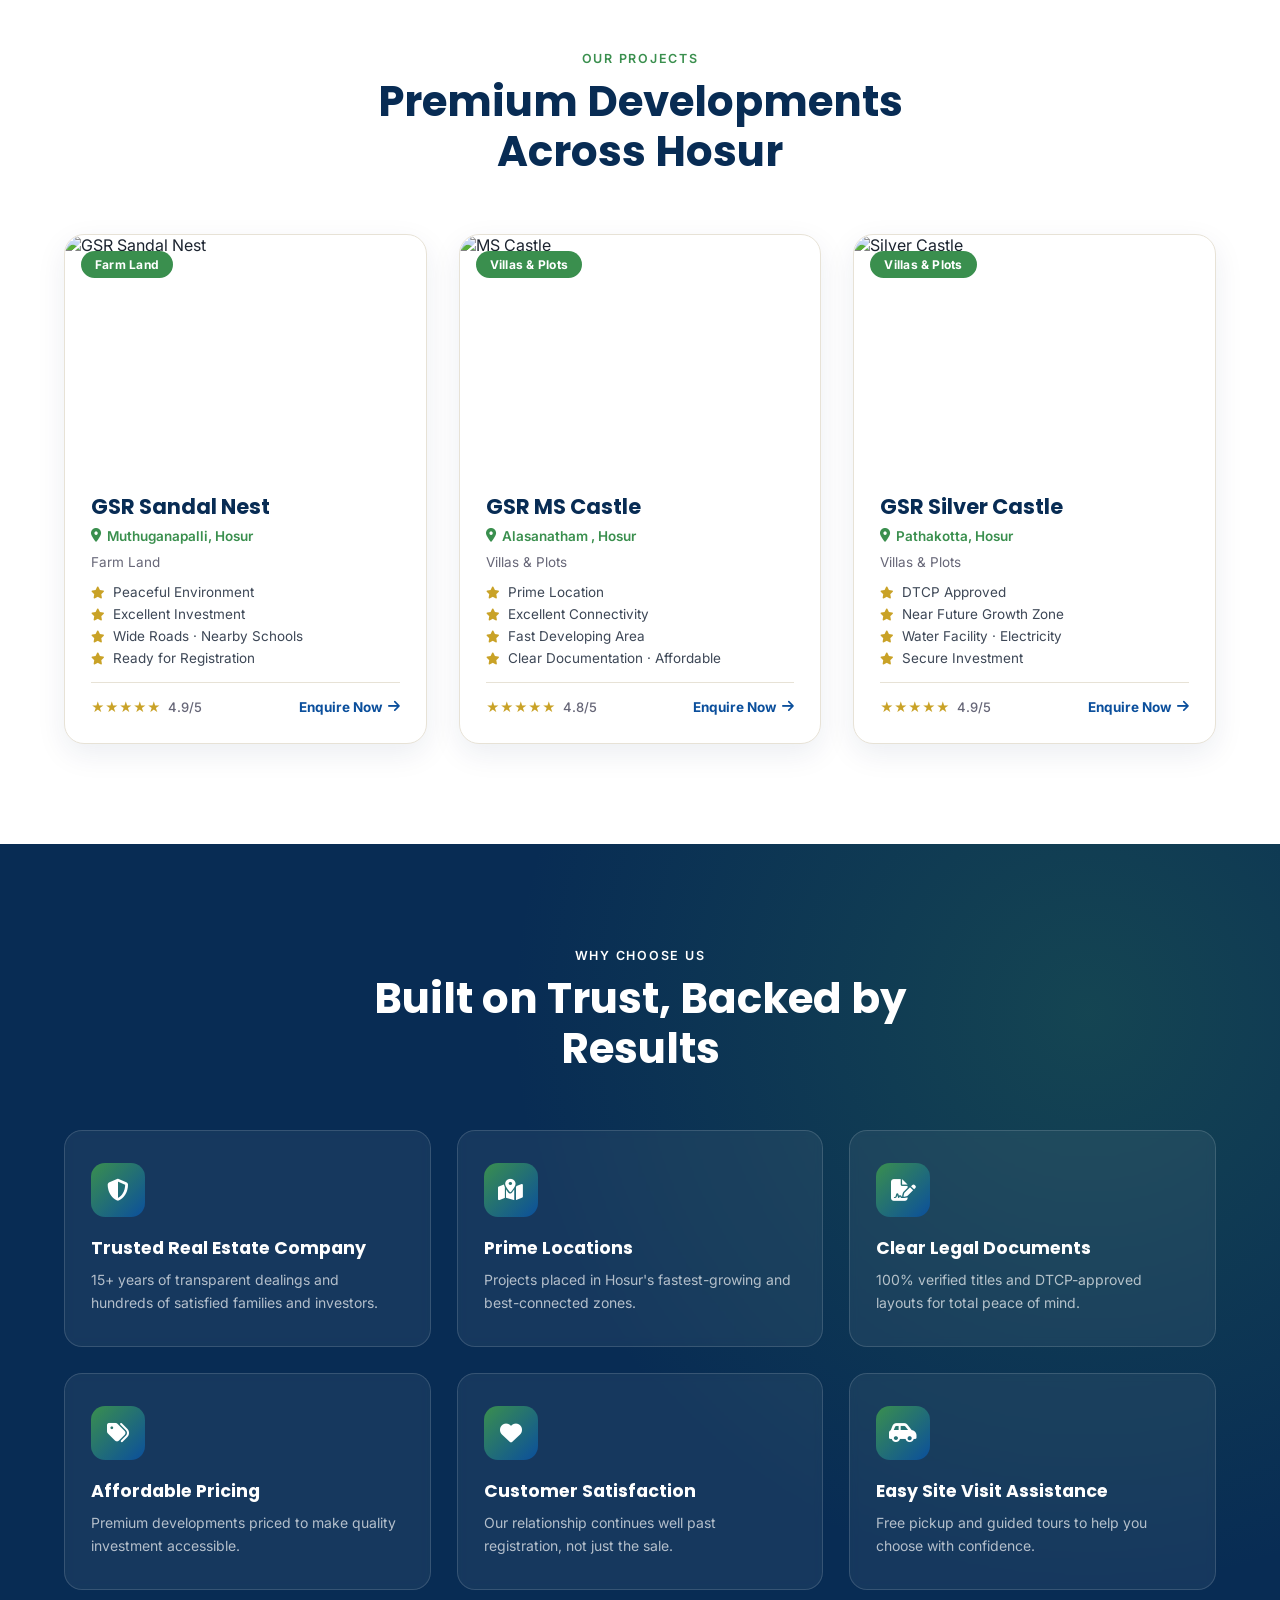
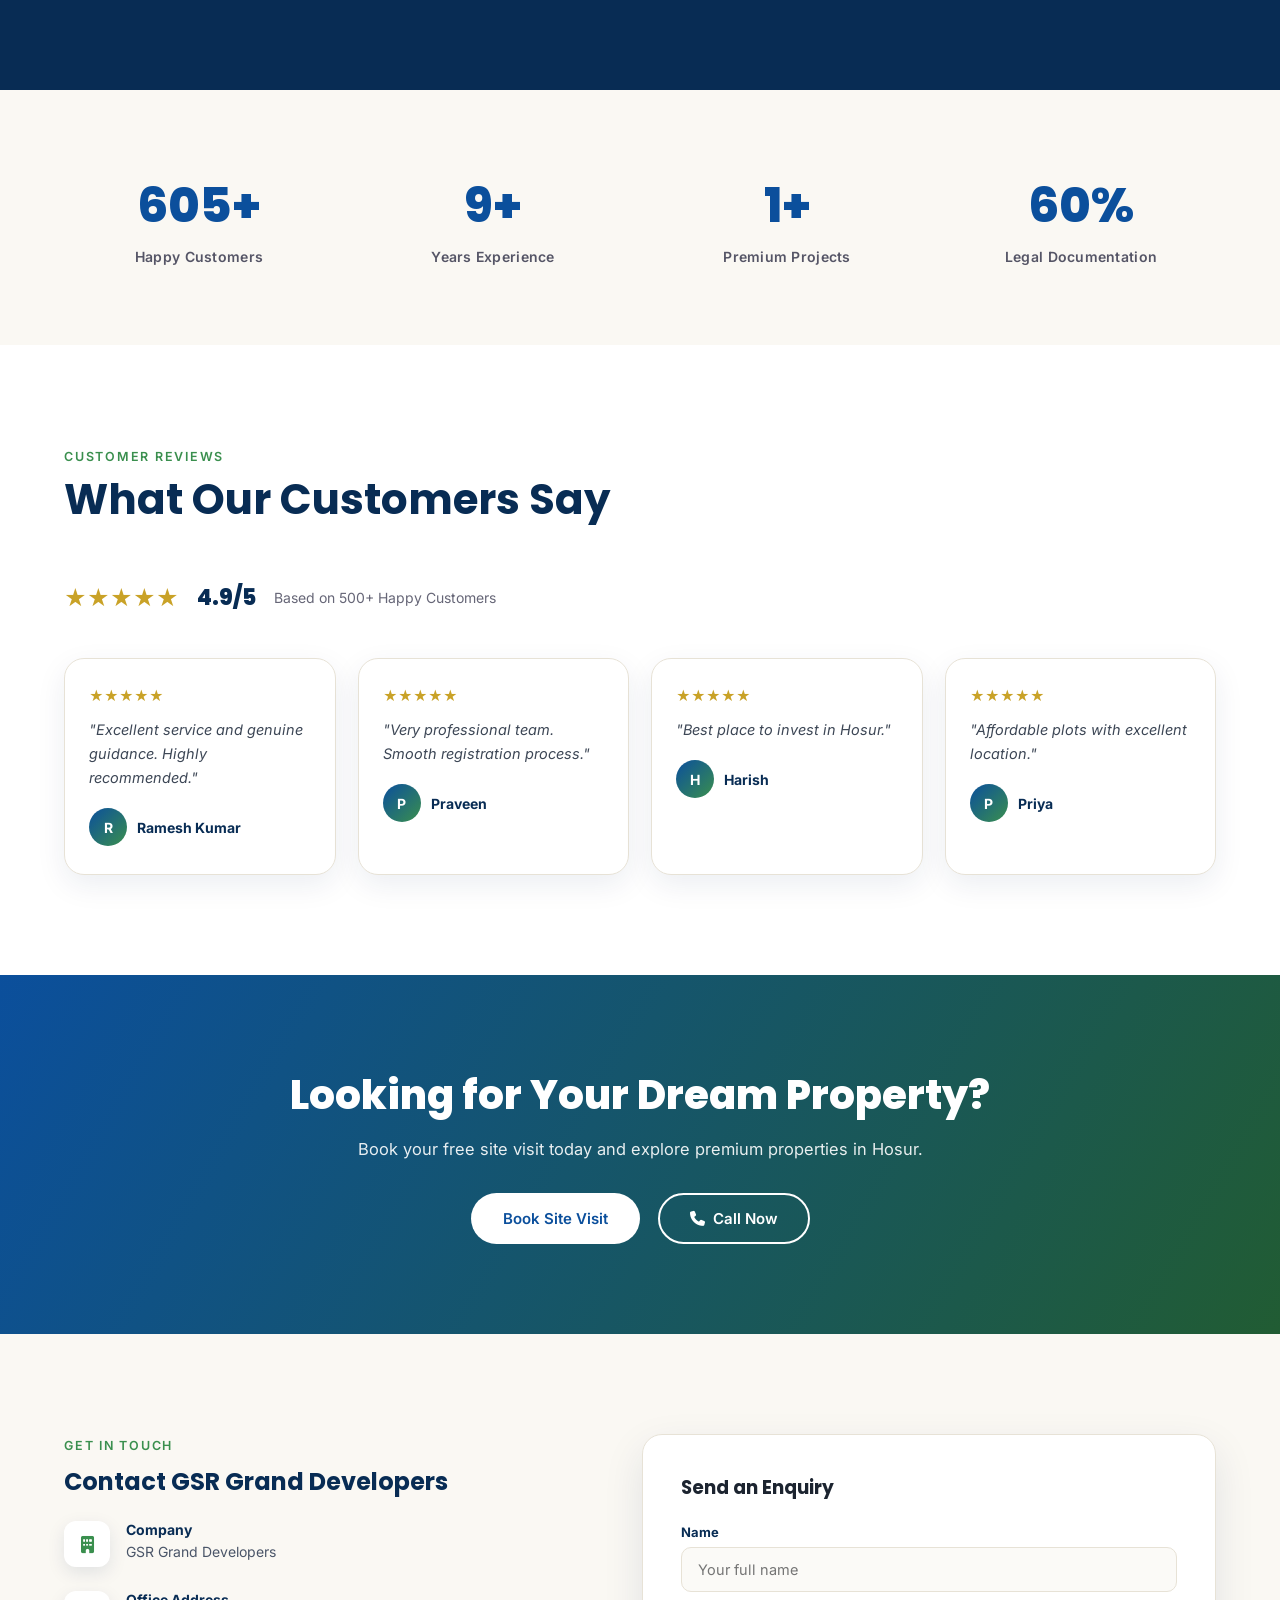
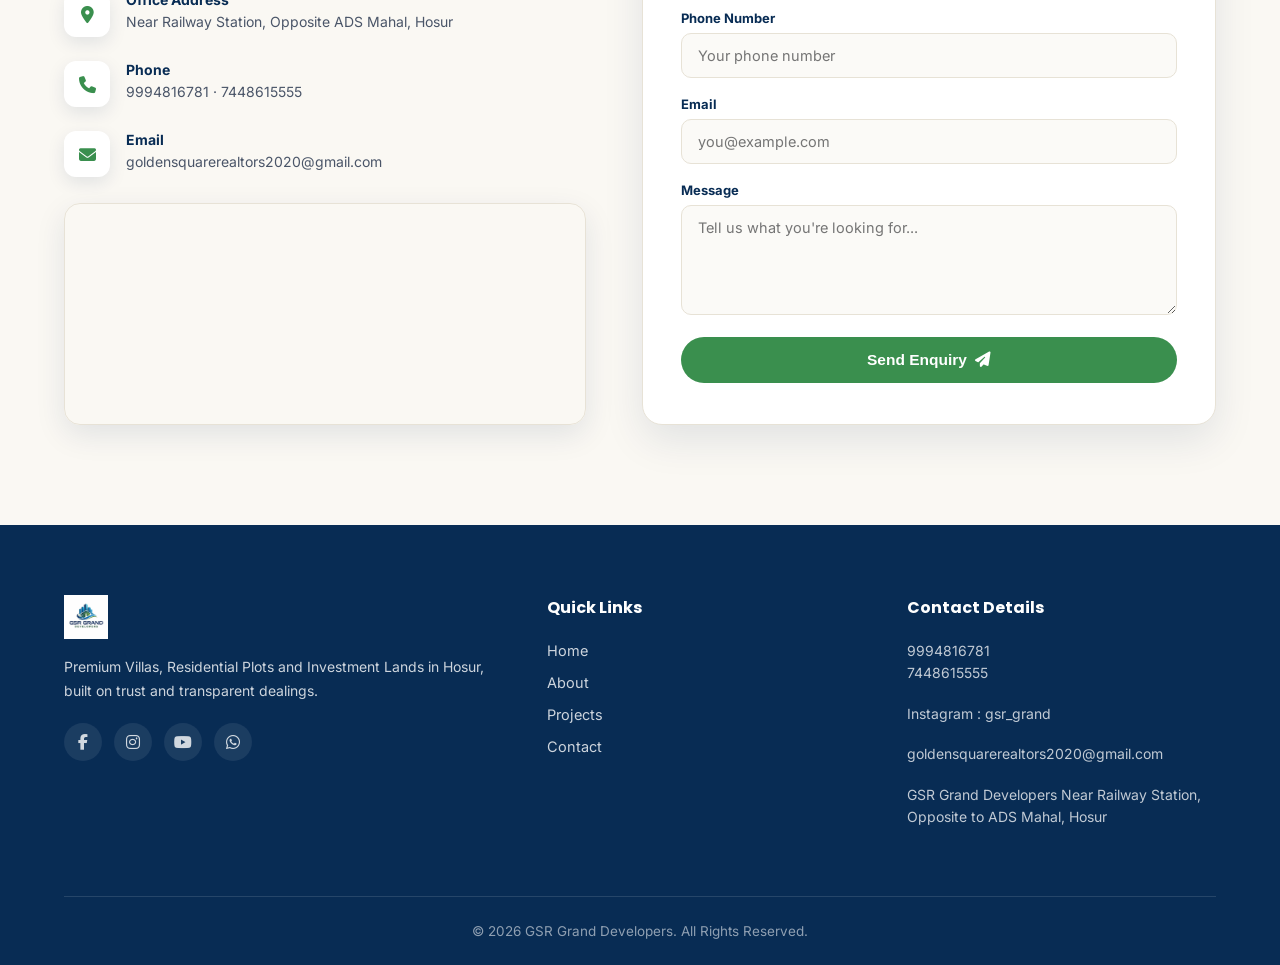
==== commit f9aafa33: "Update index.html" ====
--- a/index.html
+++ b/index.html
@@ -23,6 +23,7 @@
     <a href="#home" class="nav-logo">
       <img src="gsr logo.jpg" alt="GSR Grand Developers logo">
     </a>
+    <h2>GSR Grand</h2>
     <ul class="nav-links" id="navLinks">
       <li><a href="#home">Home</a></li>
       <li><a href="#about">About</a></li>
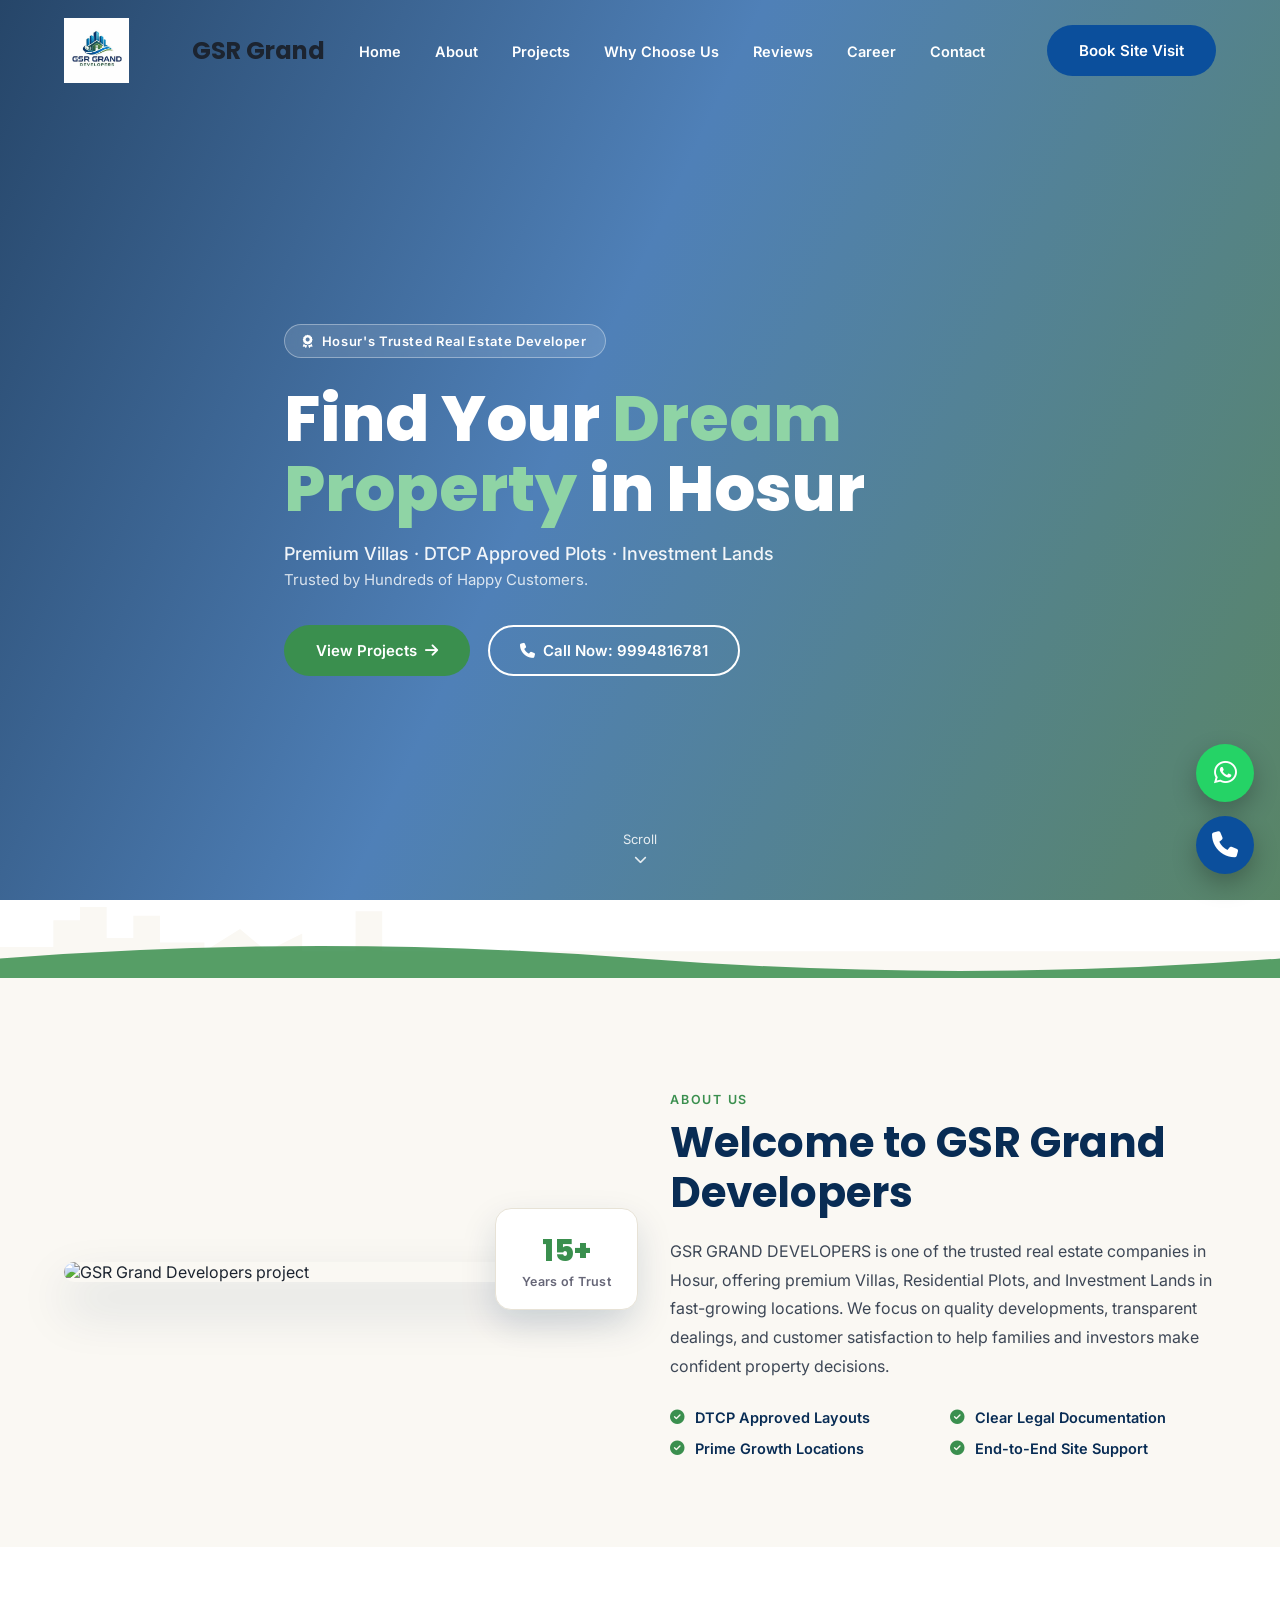
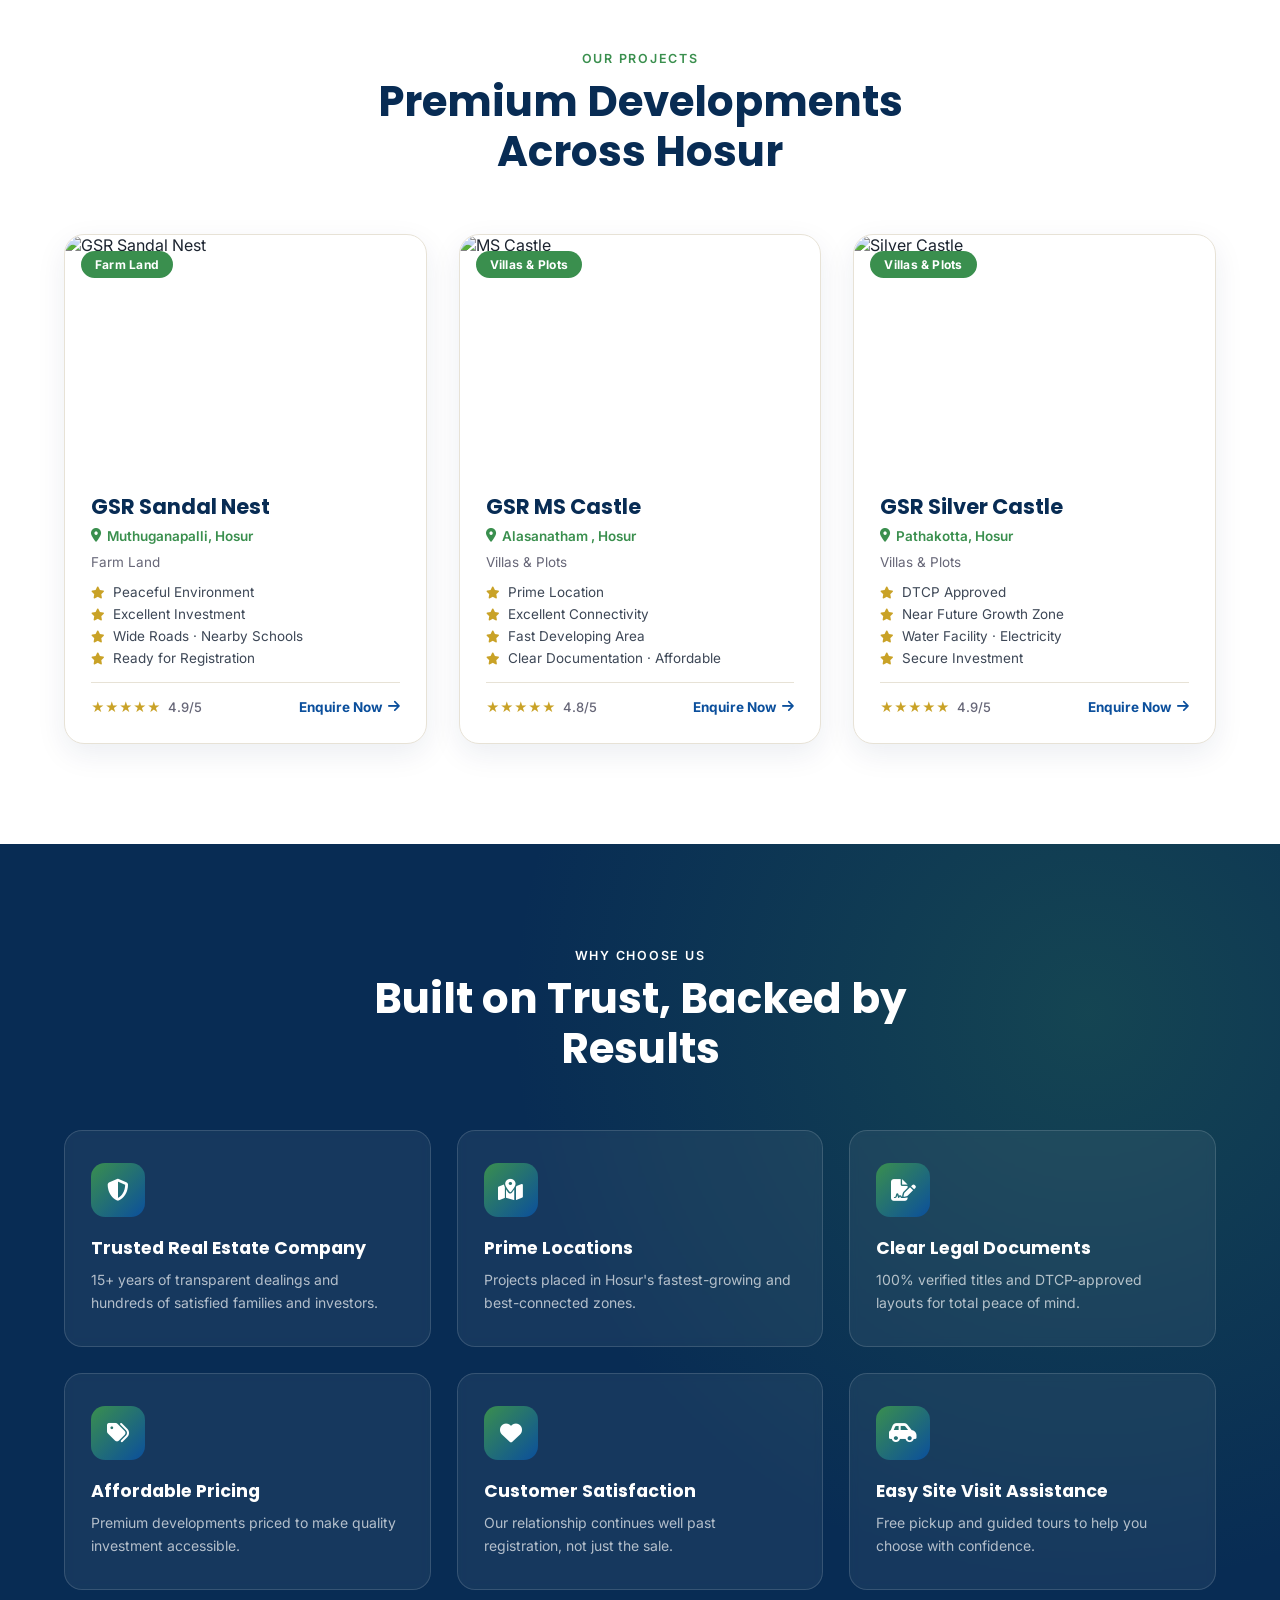
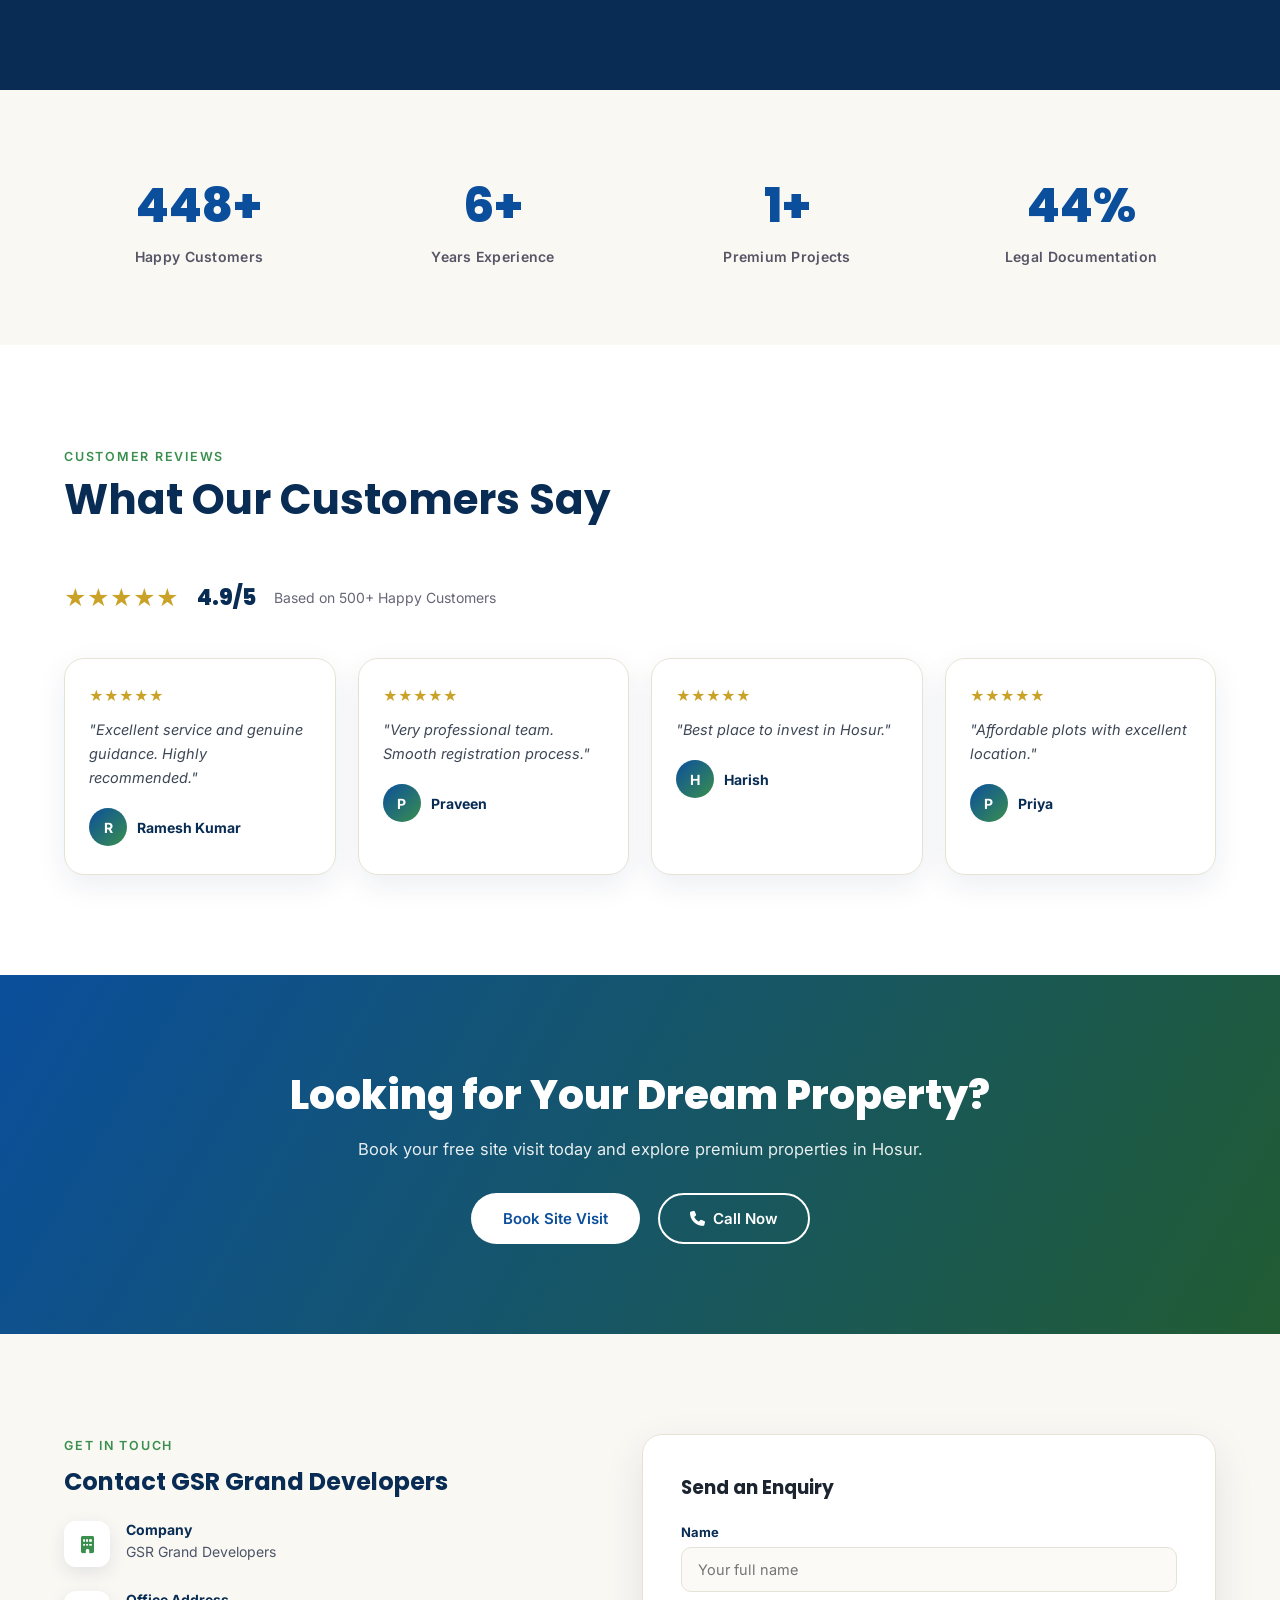
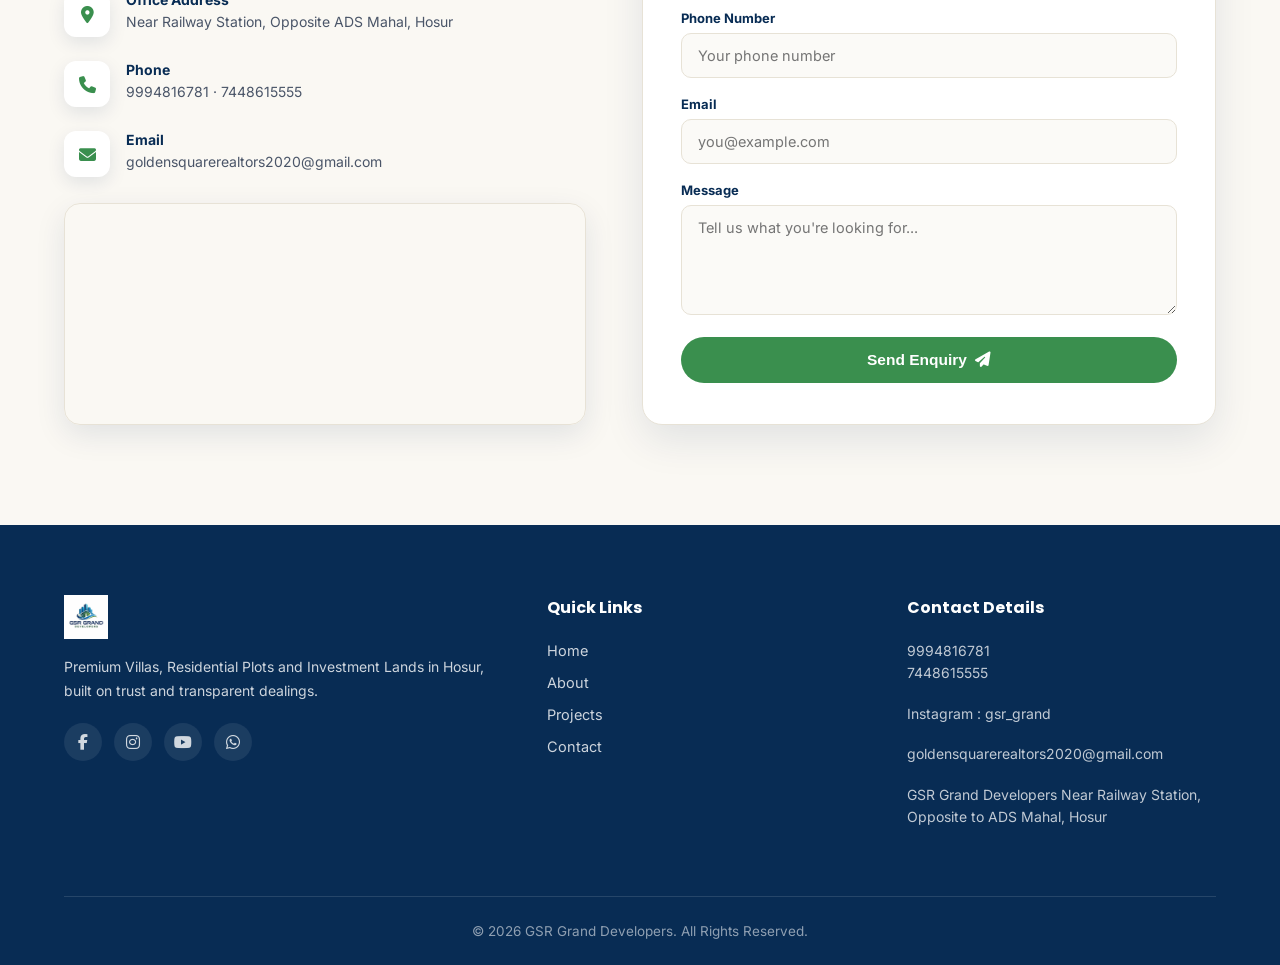
==== commit 6fe157c5: "Update index.html" ====
--- a/index.html
+++ b/index.html
@@ -23,8 +23,9 @@
     <a href="#home" class="nav-logo">
       <img src="gsr logo.jpg" alt="GSR Grand Developers logo">
     </a>
-    <h2>GSR Grand</h2>
+  
     <ul class="nav-links" id="navLinks">
+      <h2>GSR Grand</h2>
       <li><a href="#home">Home</a></li>
       <li><a href="#about">About</a></li>
       <li><a href="#projects">Projects</a></li>
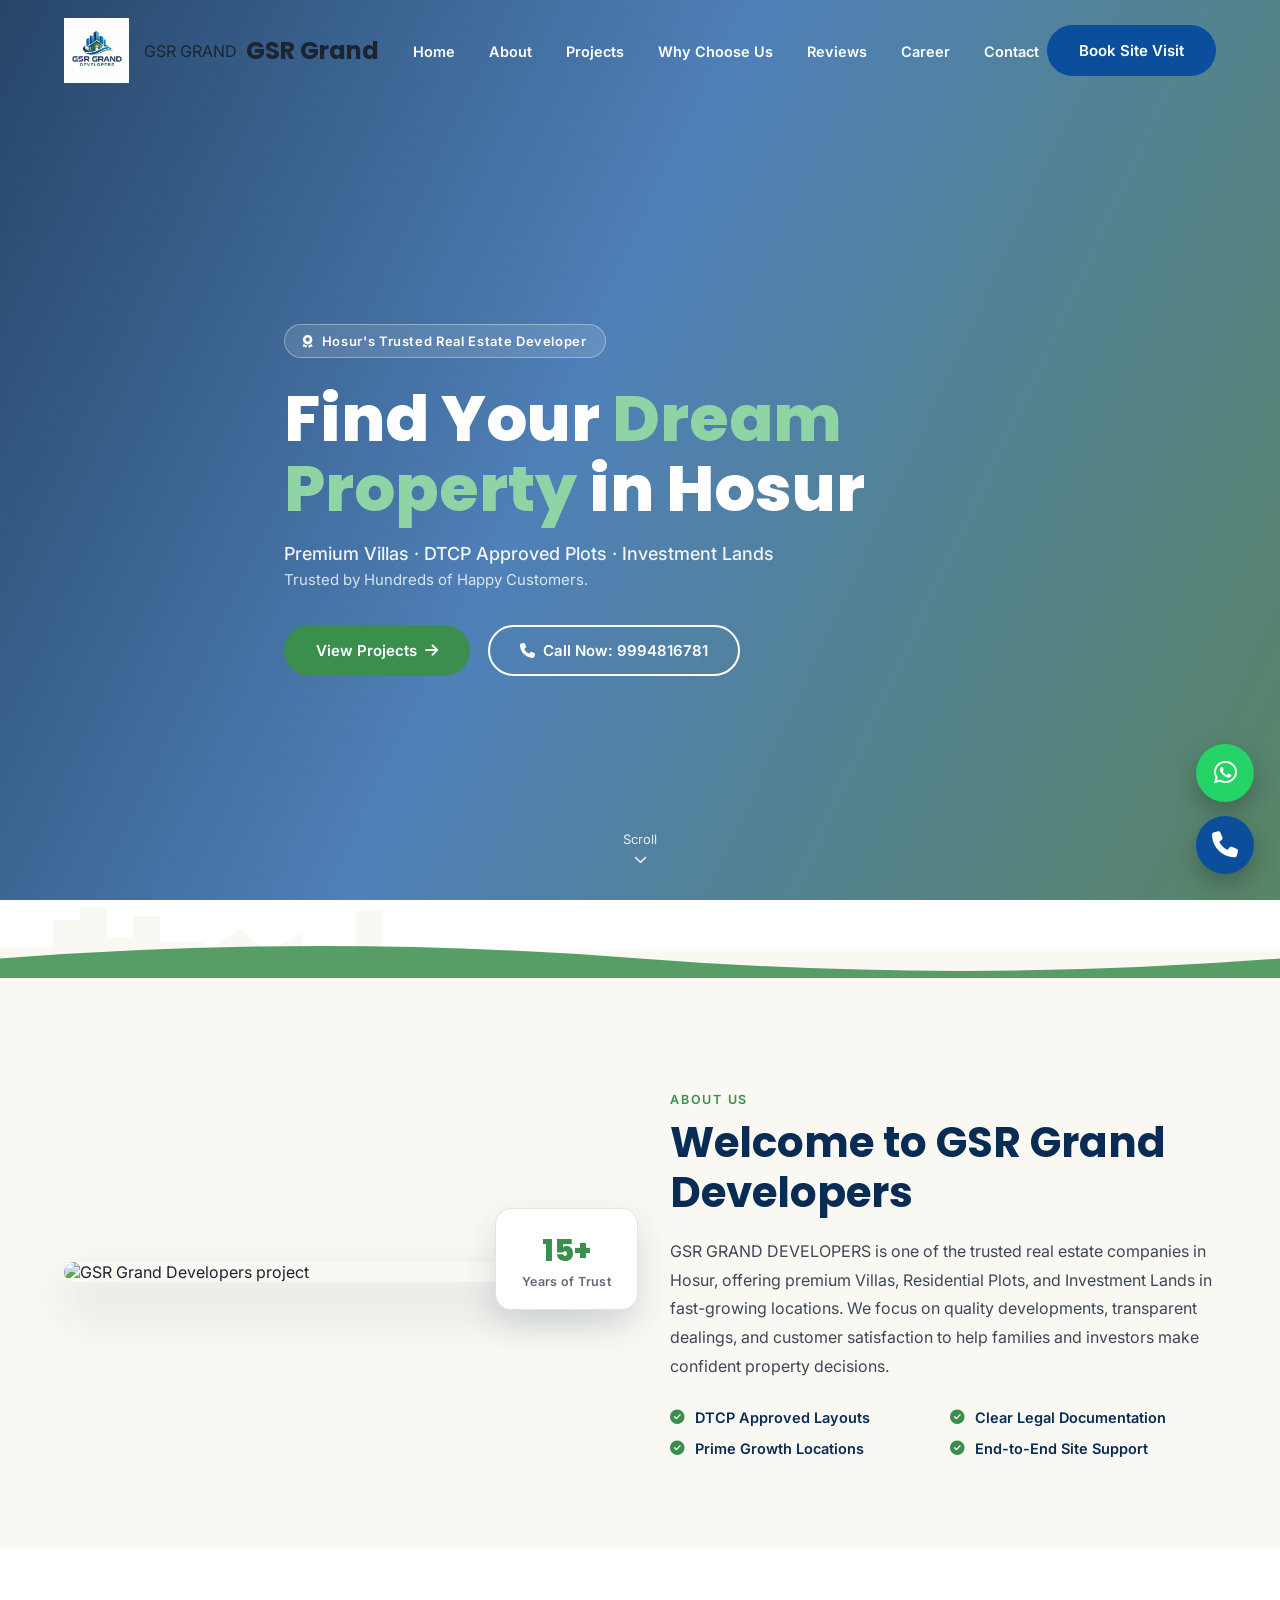
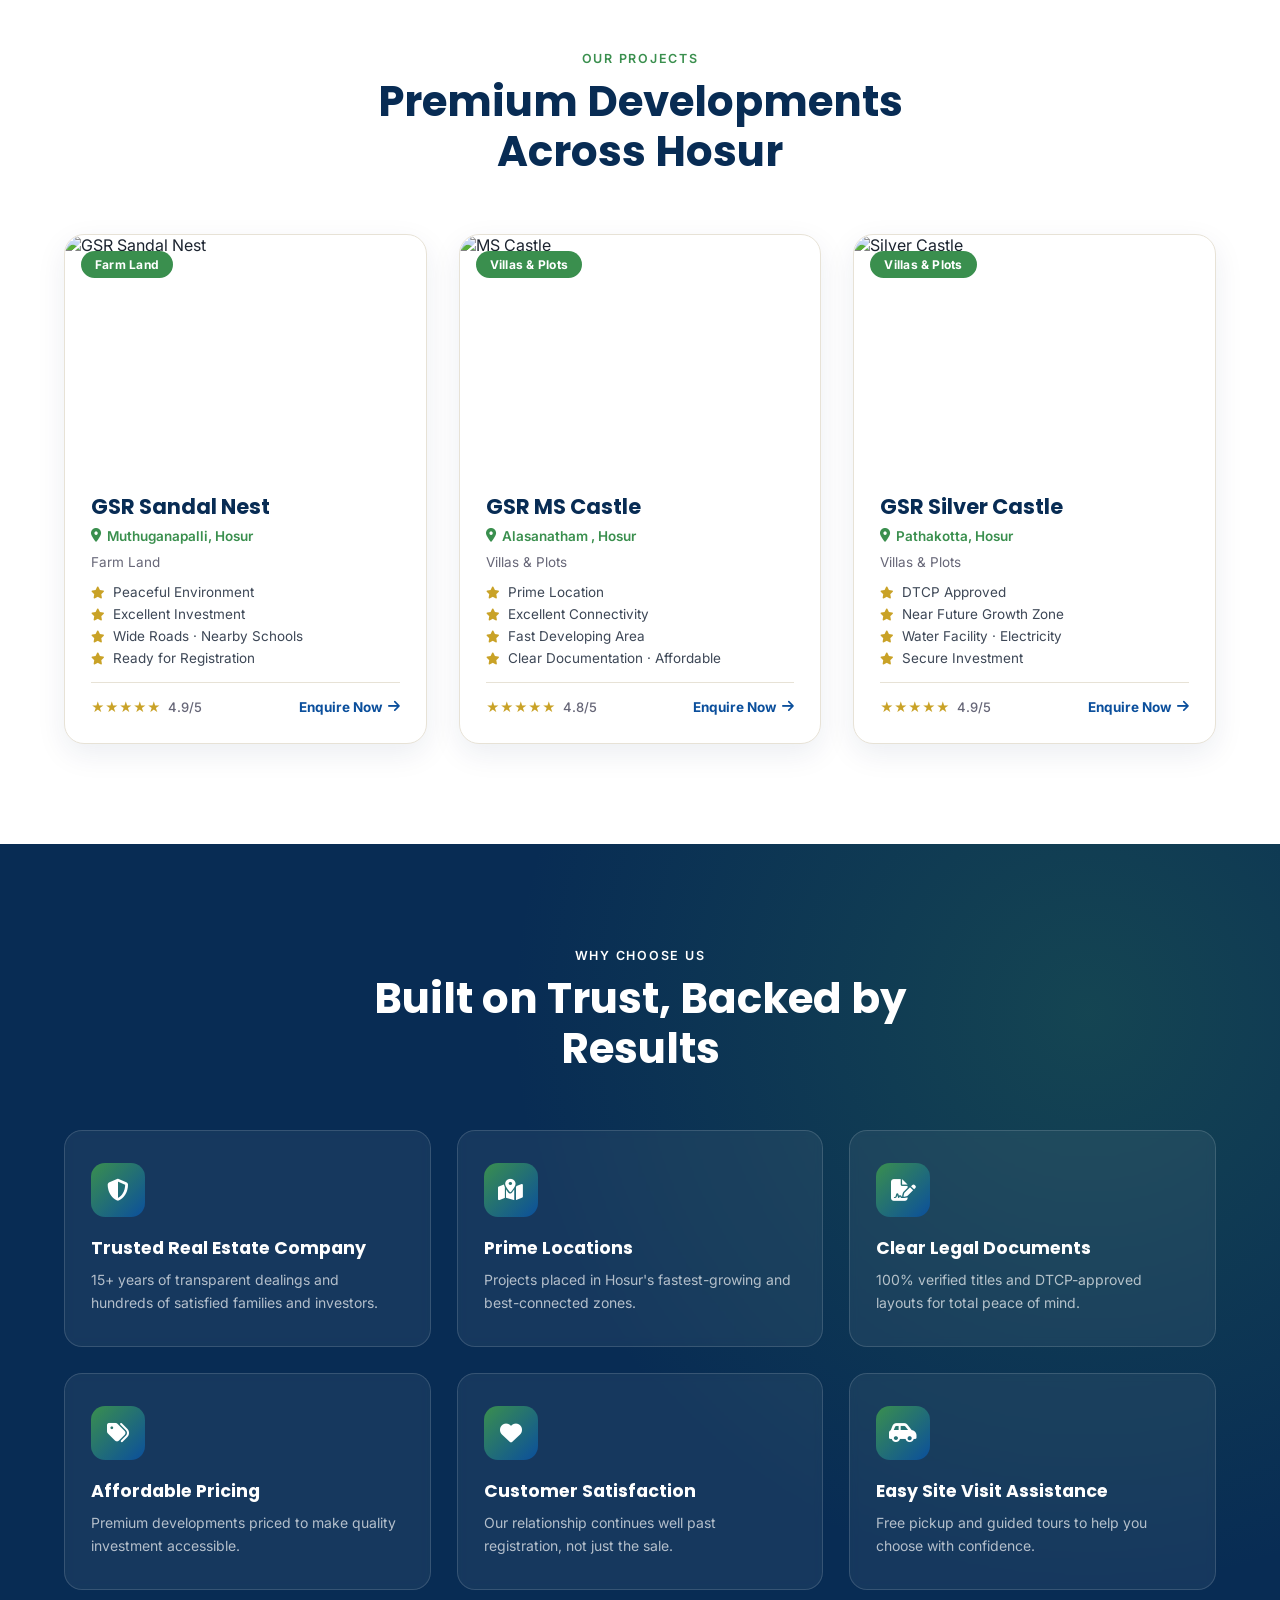
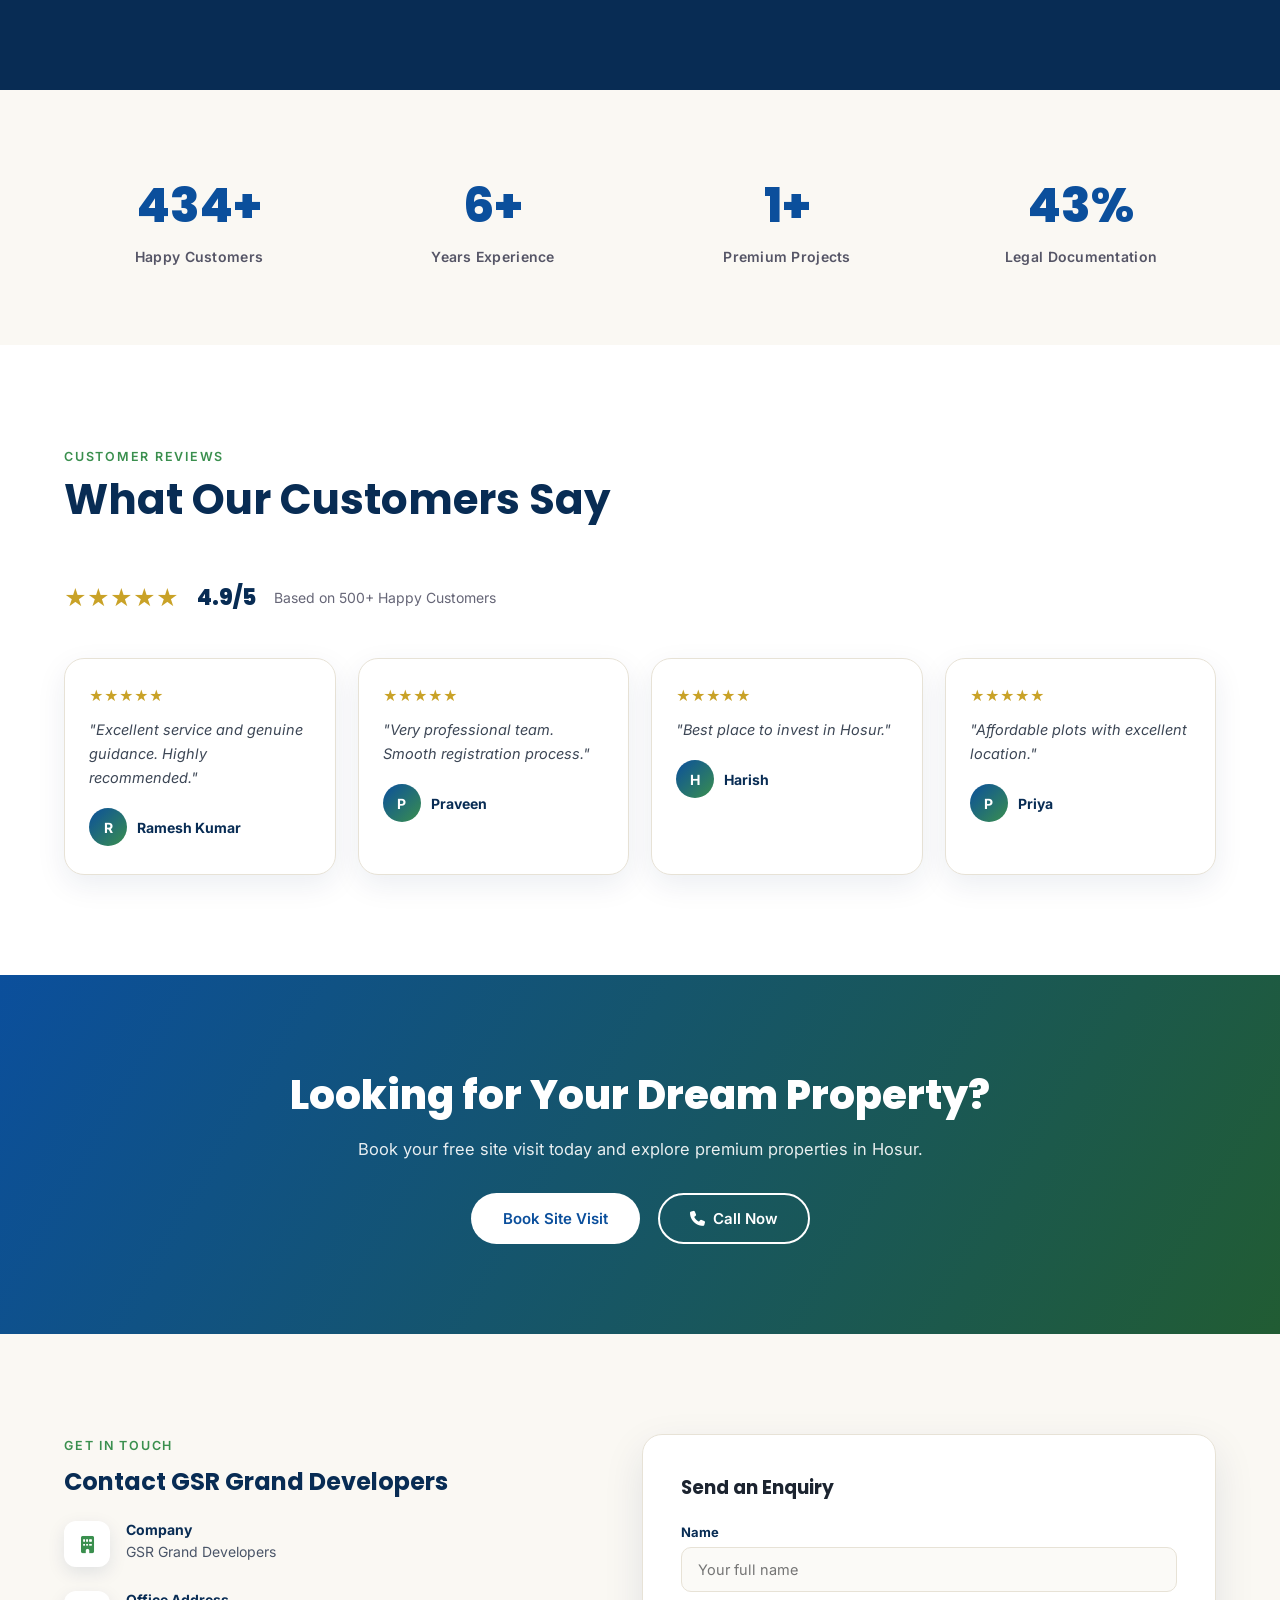
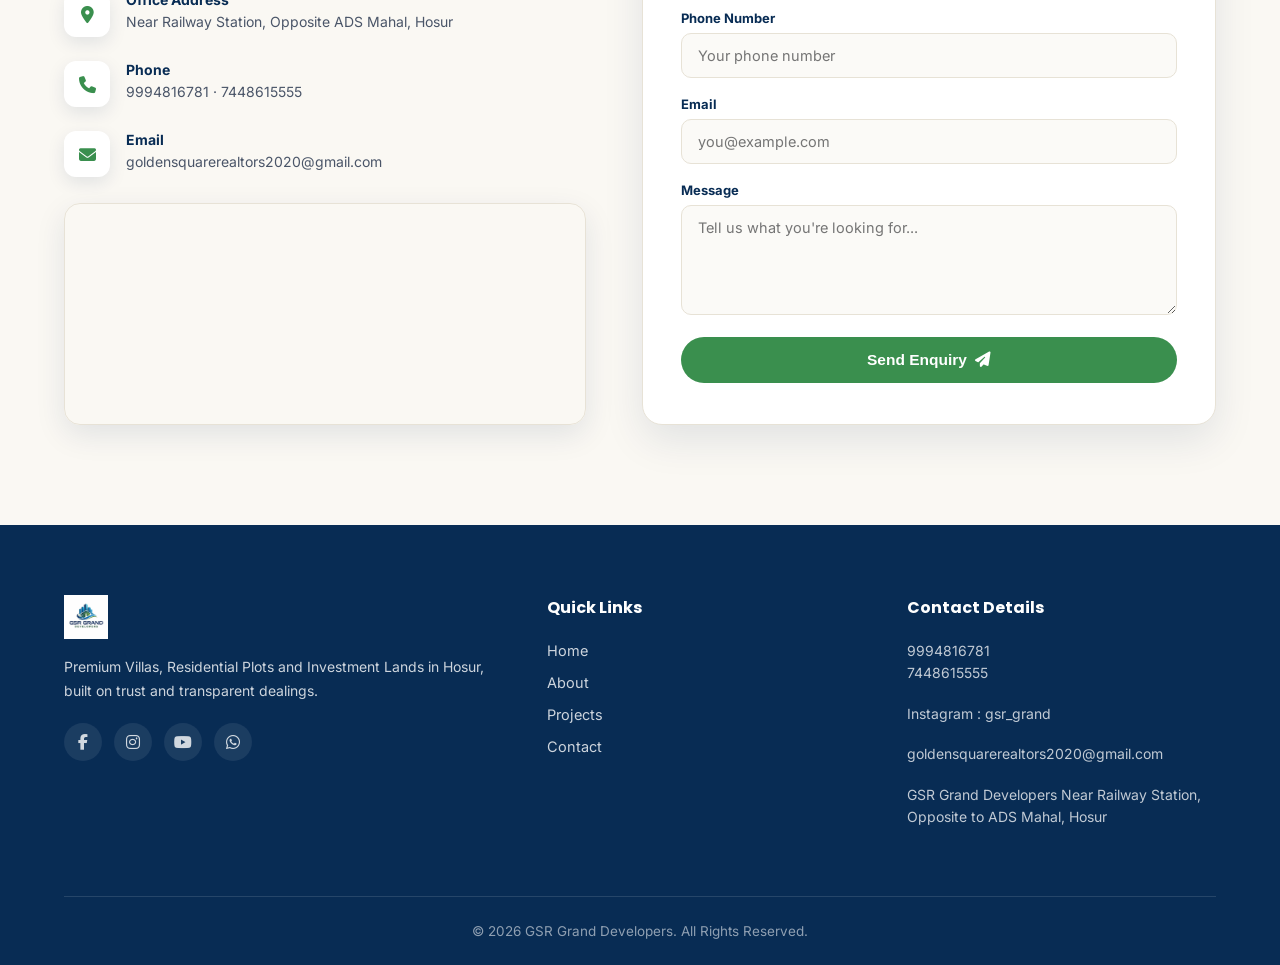
==== commit 5f096b63: "Update index.html" ====
--- a/index.html
+++ b/index.html
@@ -20,10 +20,10 @@
 <!-- NAVBAR -->
 <nav id="navbar">
   <div class="container nav-inner">
-    <a href="#home" class="nav-logo">
-      <img src="gsr logo.jpg" alt="GSR Grand Developers logo">
-    </a>
-  
+   <a href="#home" class="nav-logo">
+  <img src="gsr logo.jpg" alt="GSR Grand Developers logo">
+  <span class="logo-text">GSR GRAND</span>
+</a>
     <ul class="nav-links" id="navLinks">
       <h2>GSR Grand</h2>
       <li><a href="#home">Home</a></li>
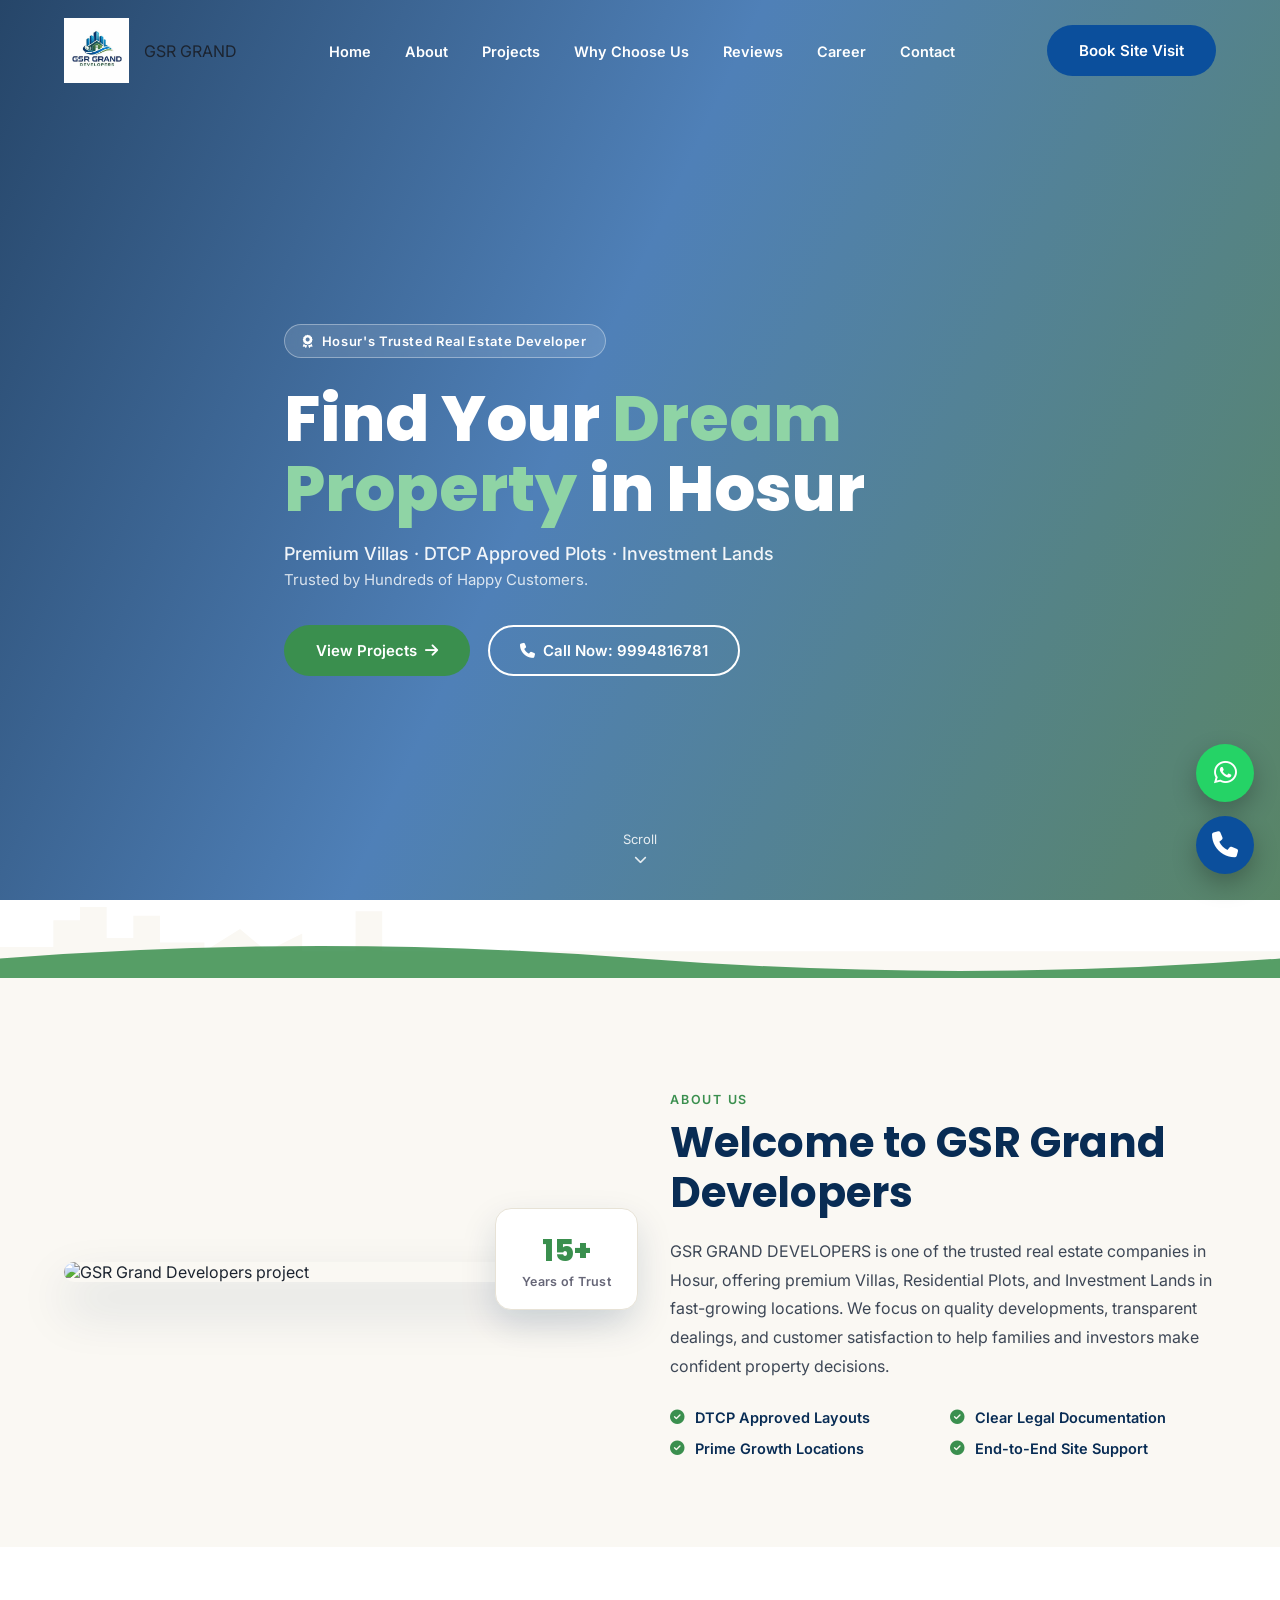
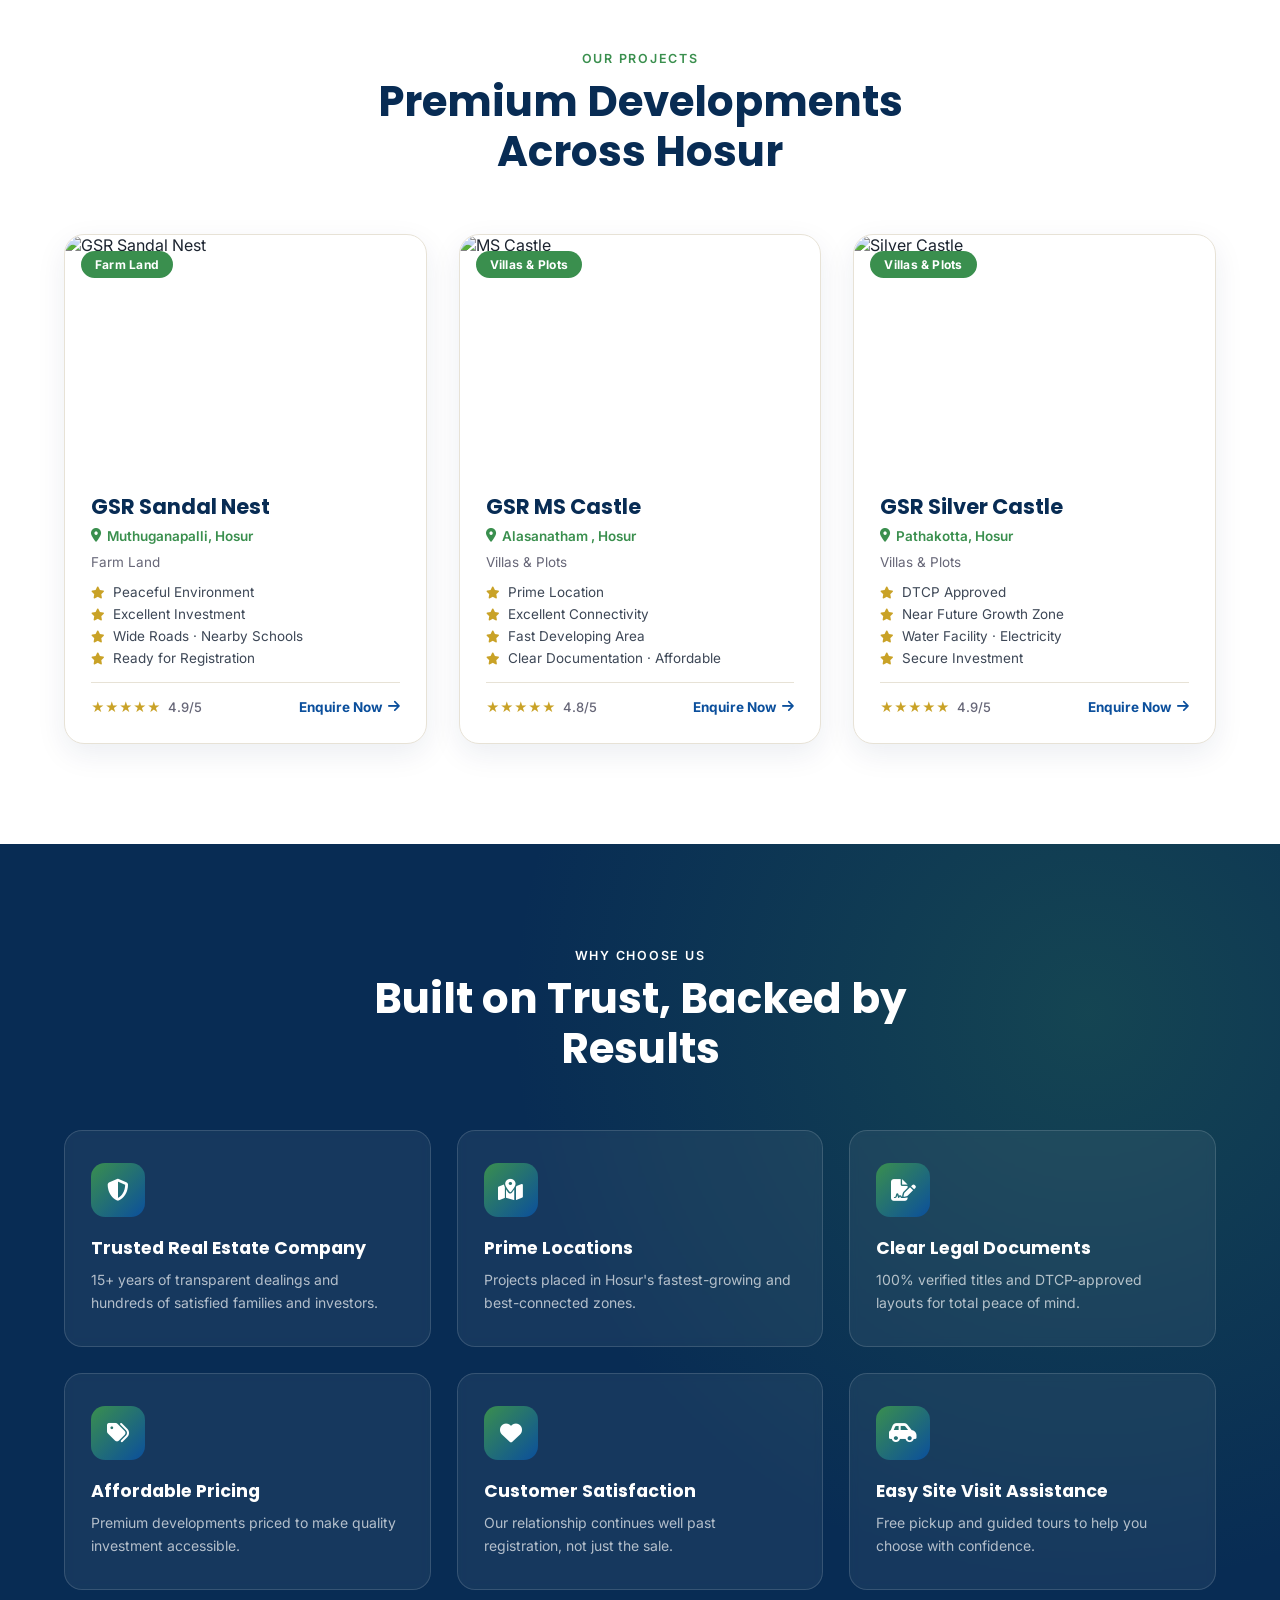
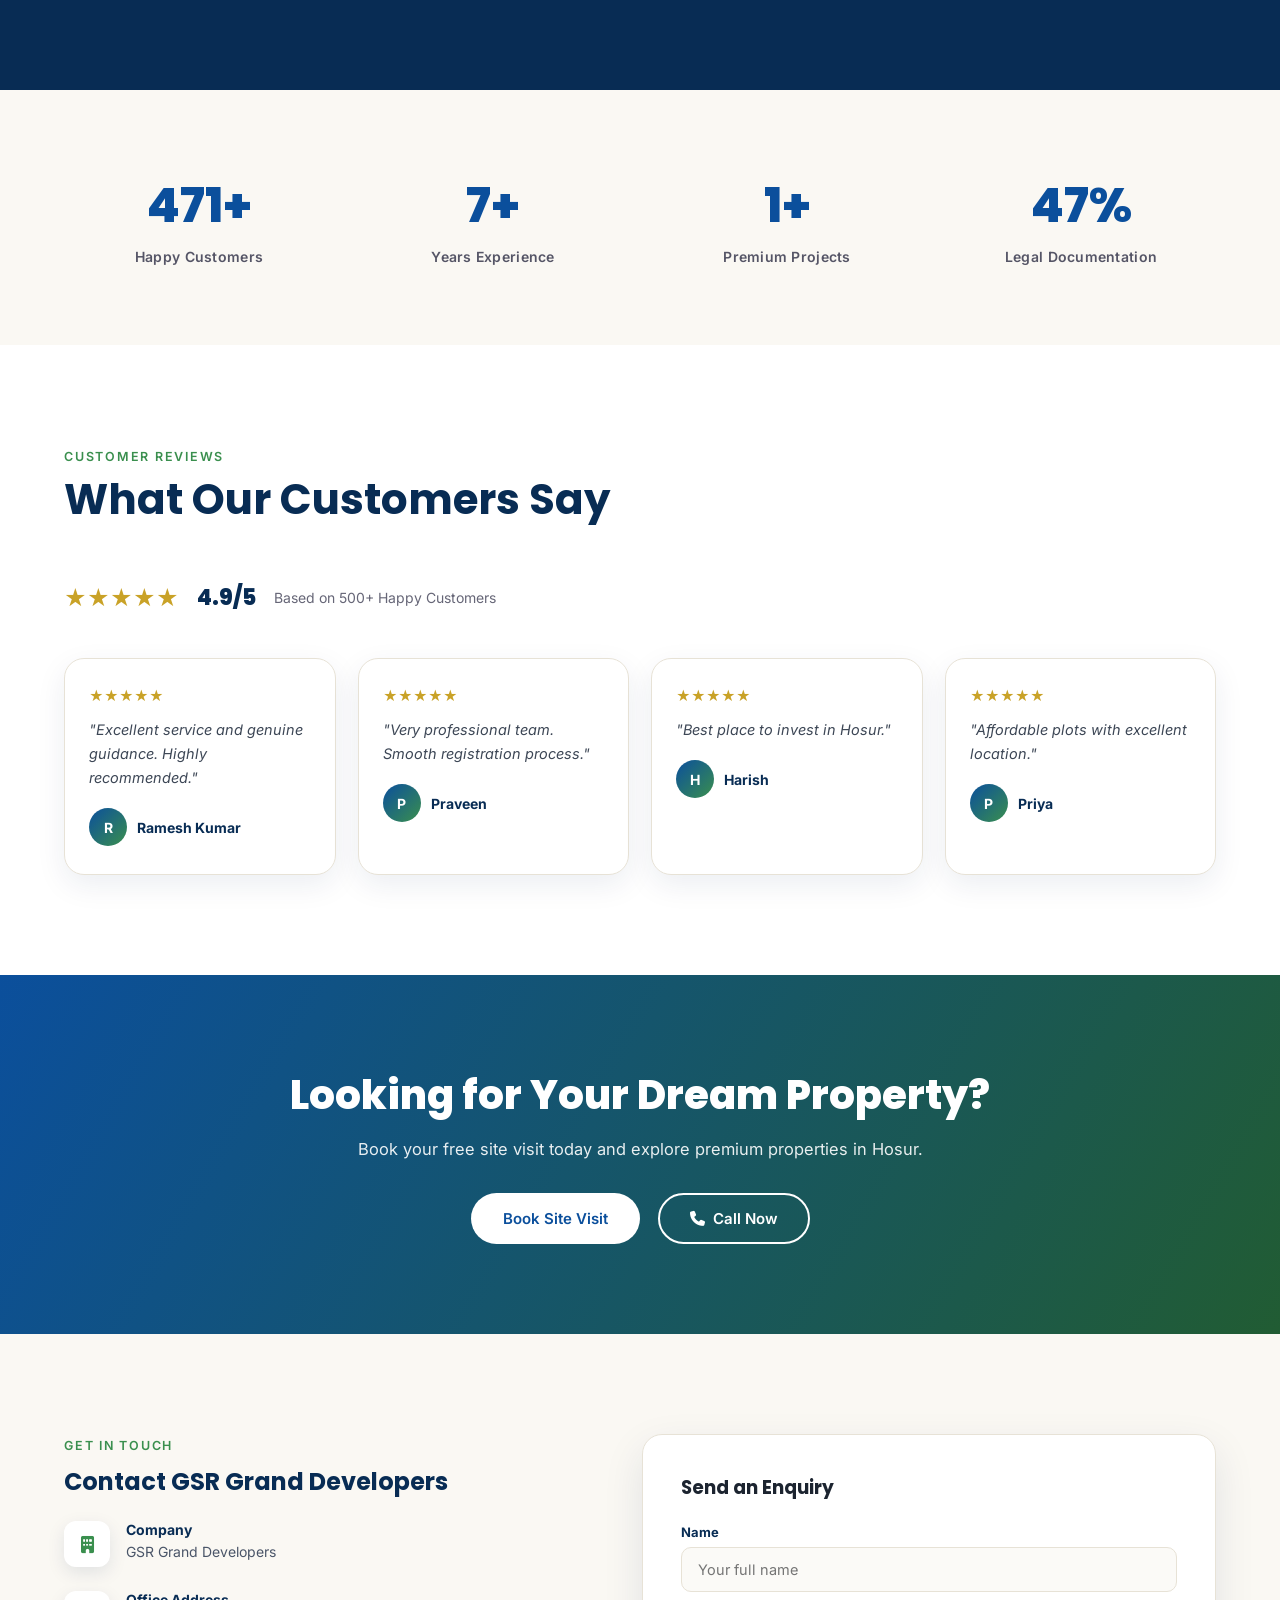
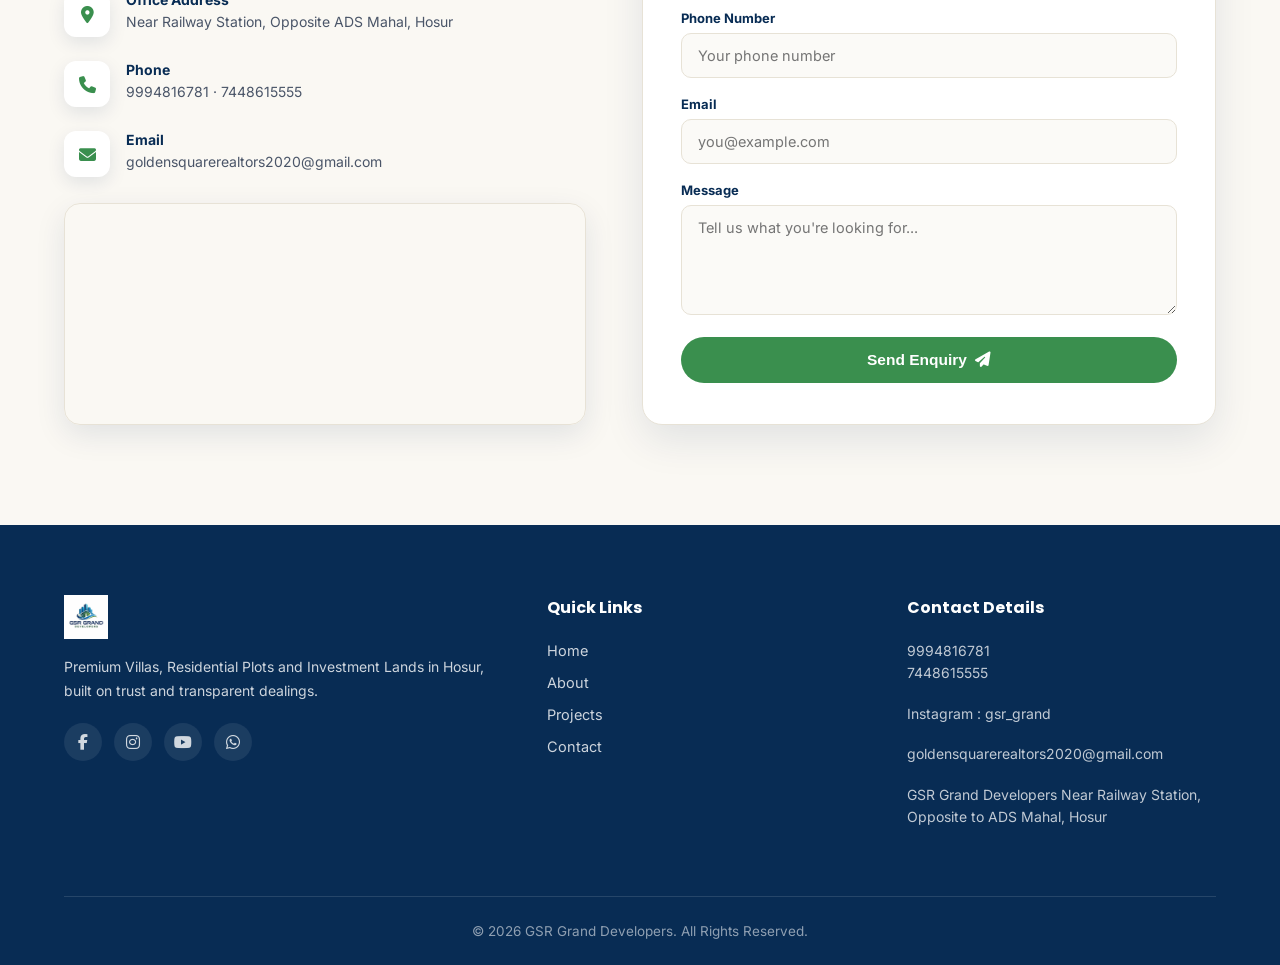
==== commit 61a90d7d: "Update index.html" ====
--- a/index.html
+++ b/index.html
@@ -25,7 +25,6 @@
   <span class="logo-text">GSR GRAND</span>
 </a>
     <ul class="nav-links" id="navLinks">
-      <h2>GSR Grand</h2>
       <li><a href="#home">Home</a></li>
       <li><a href="#about">About</a></li>
       <li><a href="#projects">Projects</a></li>
--- a/style.css
+++ b/style.css
@@ -35,6 +35,31 @@
     -webkit-backdrop-filter:blur(12px);
 
     transition:all .3s ease;
+}
+/* Logo with Company Name */
+.nav-logo{
+    display:flex;
+    align-items:center;
+    gap:12px;
+    text-decoration:none;
+}
+
+.nav-logo img{
+    height:58px; /* Adjust if needed */
+    width:auto;
+}
+
+
+
+/* Mobile */
+@media(max-width:768px){
+    .nav-logo img{
+        height:46px;
+    }
+
+    .logo-text{
+        font-size:1.15rem;
+    }
 }
 
 .glass-btn:hover{
@@ -365,4 +390,4 @@
     .about-stat-chip{right:12px; bottom:-22px; padding:14px 18px;}
     .hero-btns{flex-direction:column; align-items:flex-start;}
     .hero-btns .btn{width:100%; justify-content:center;}
-  }+  }
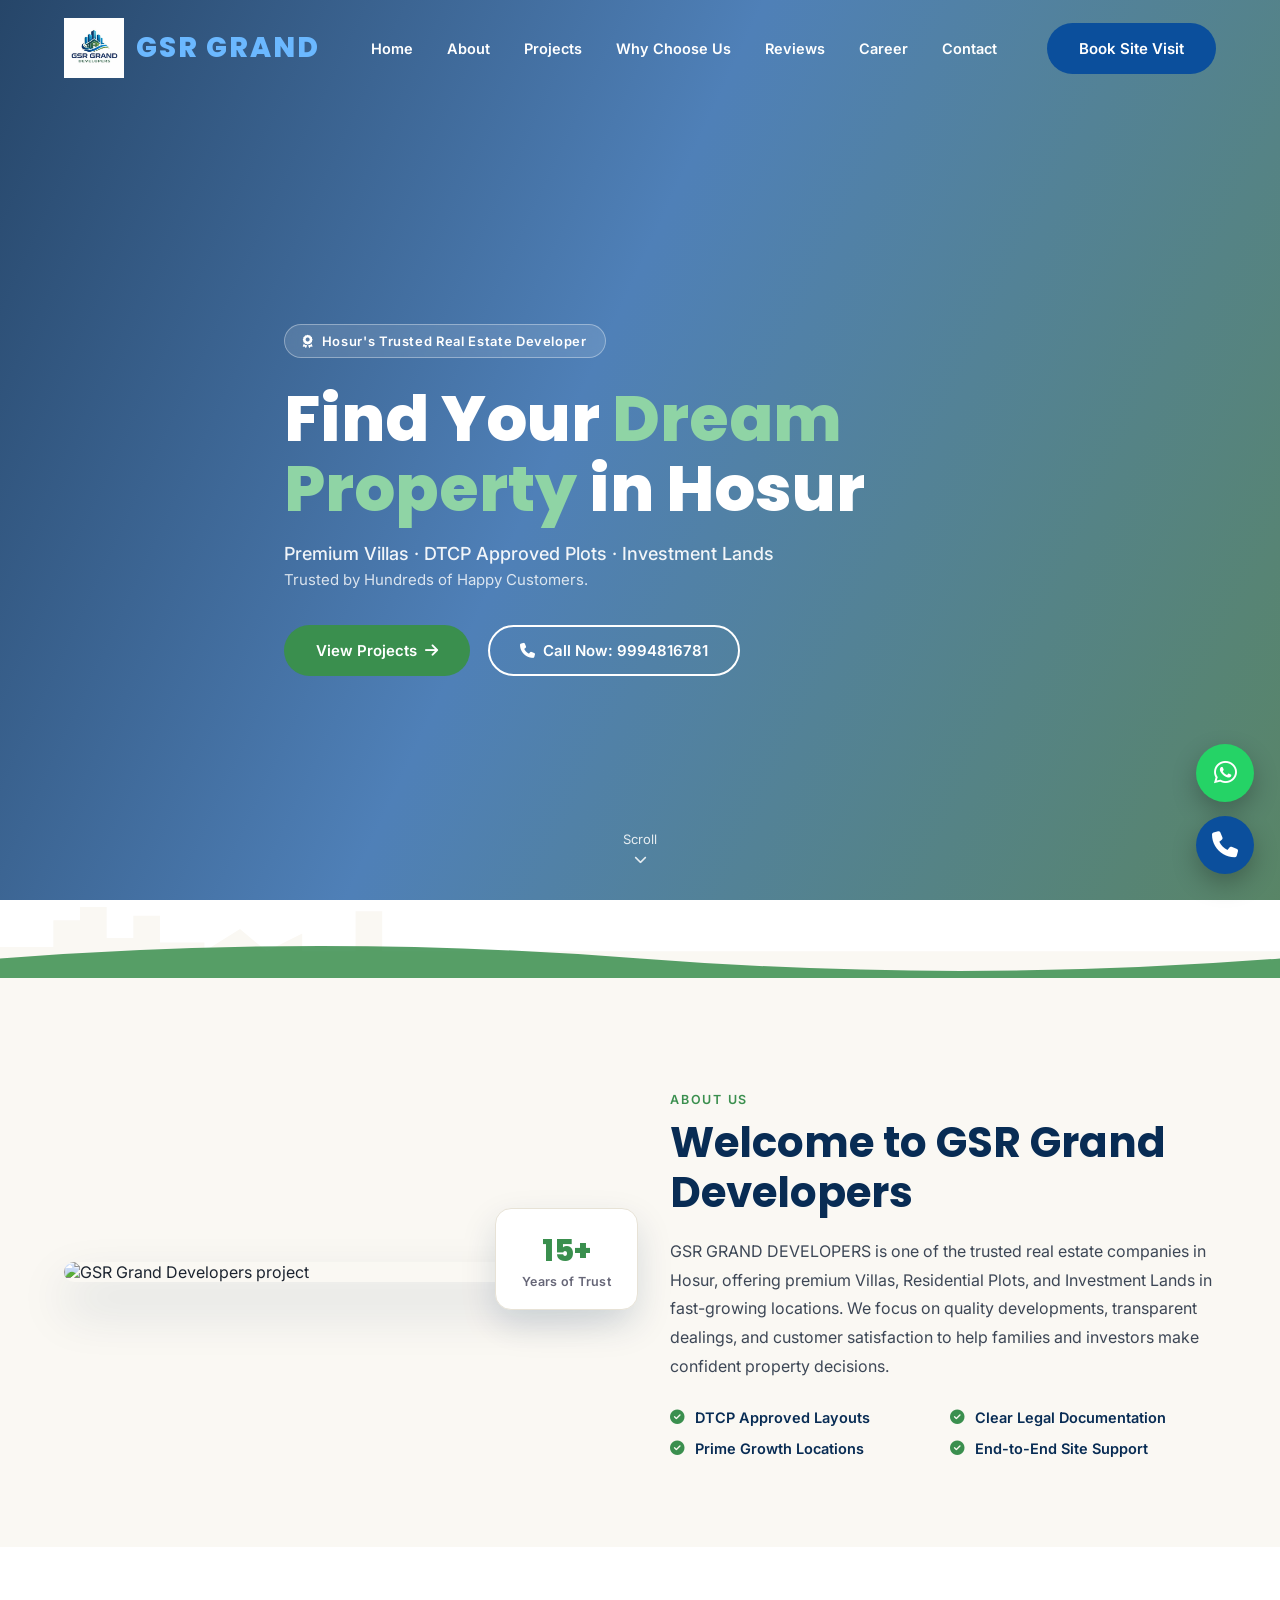
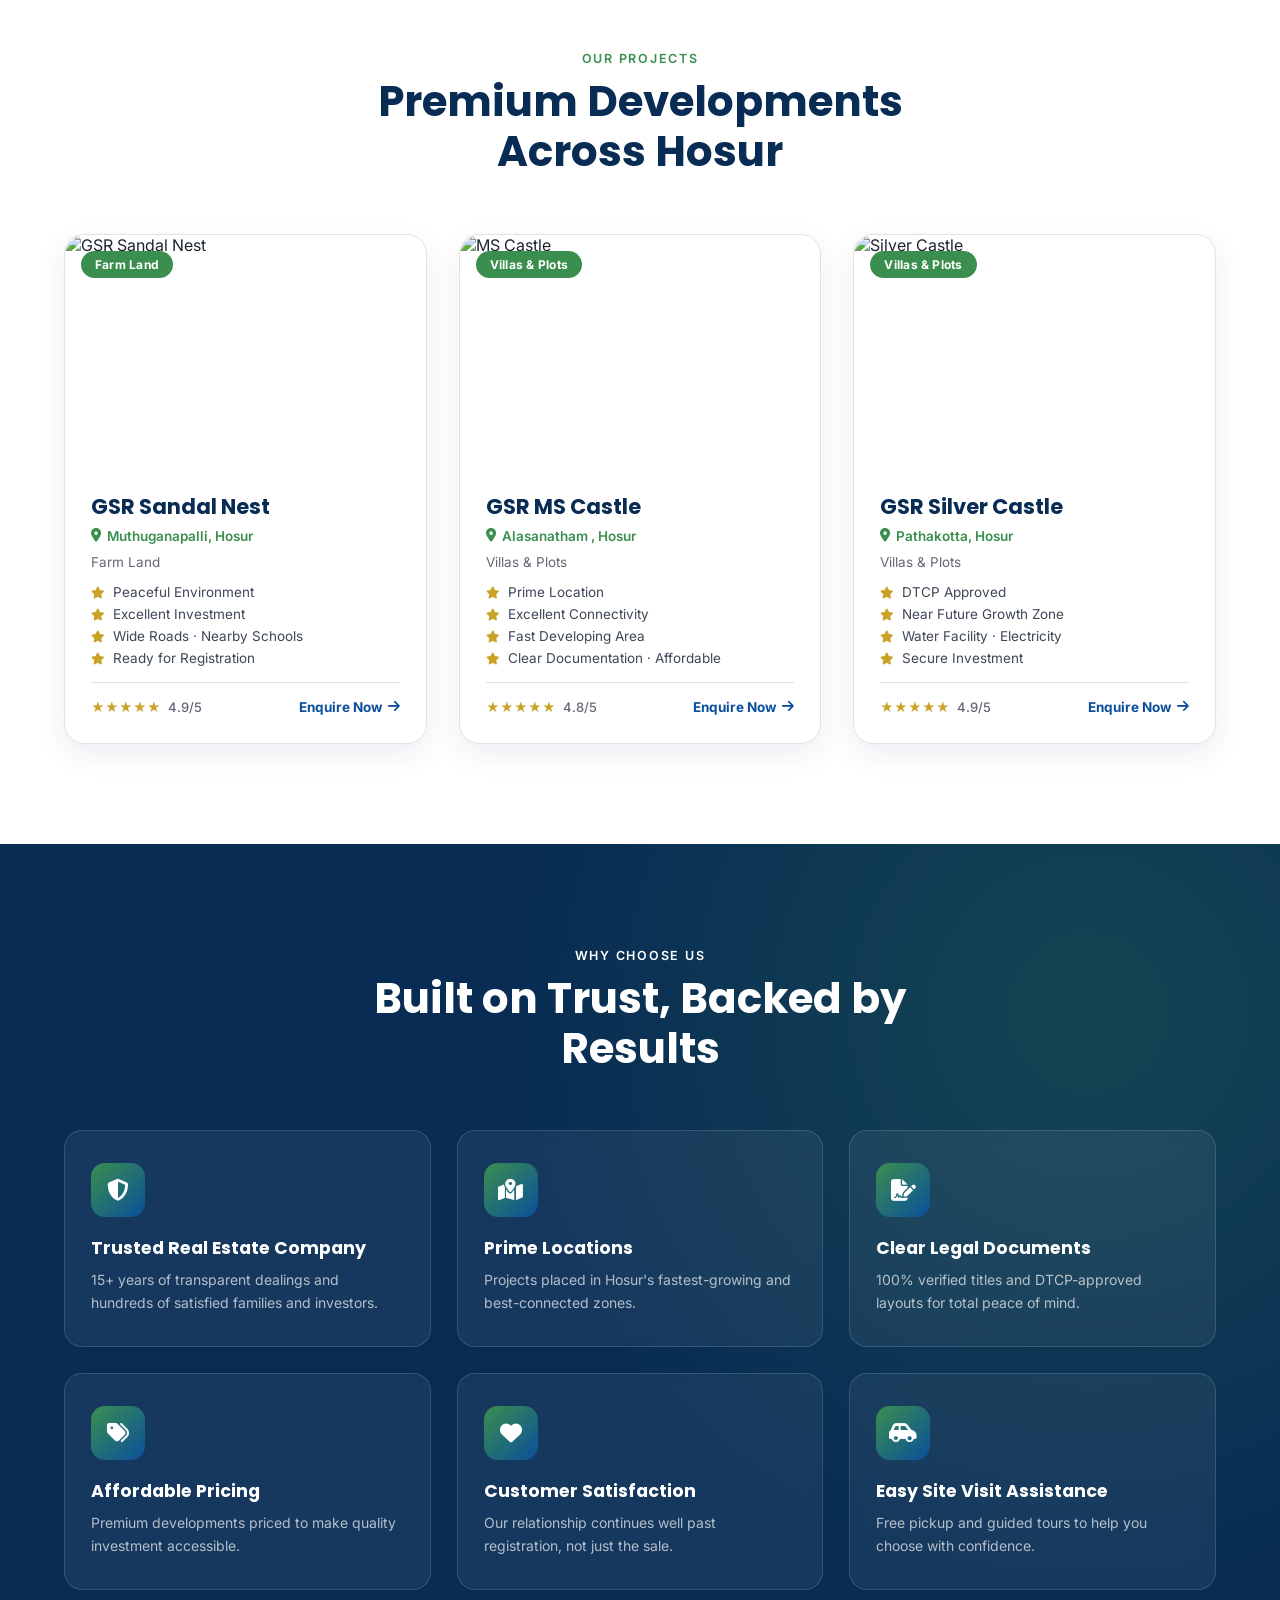
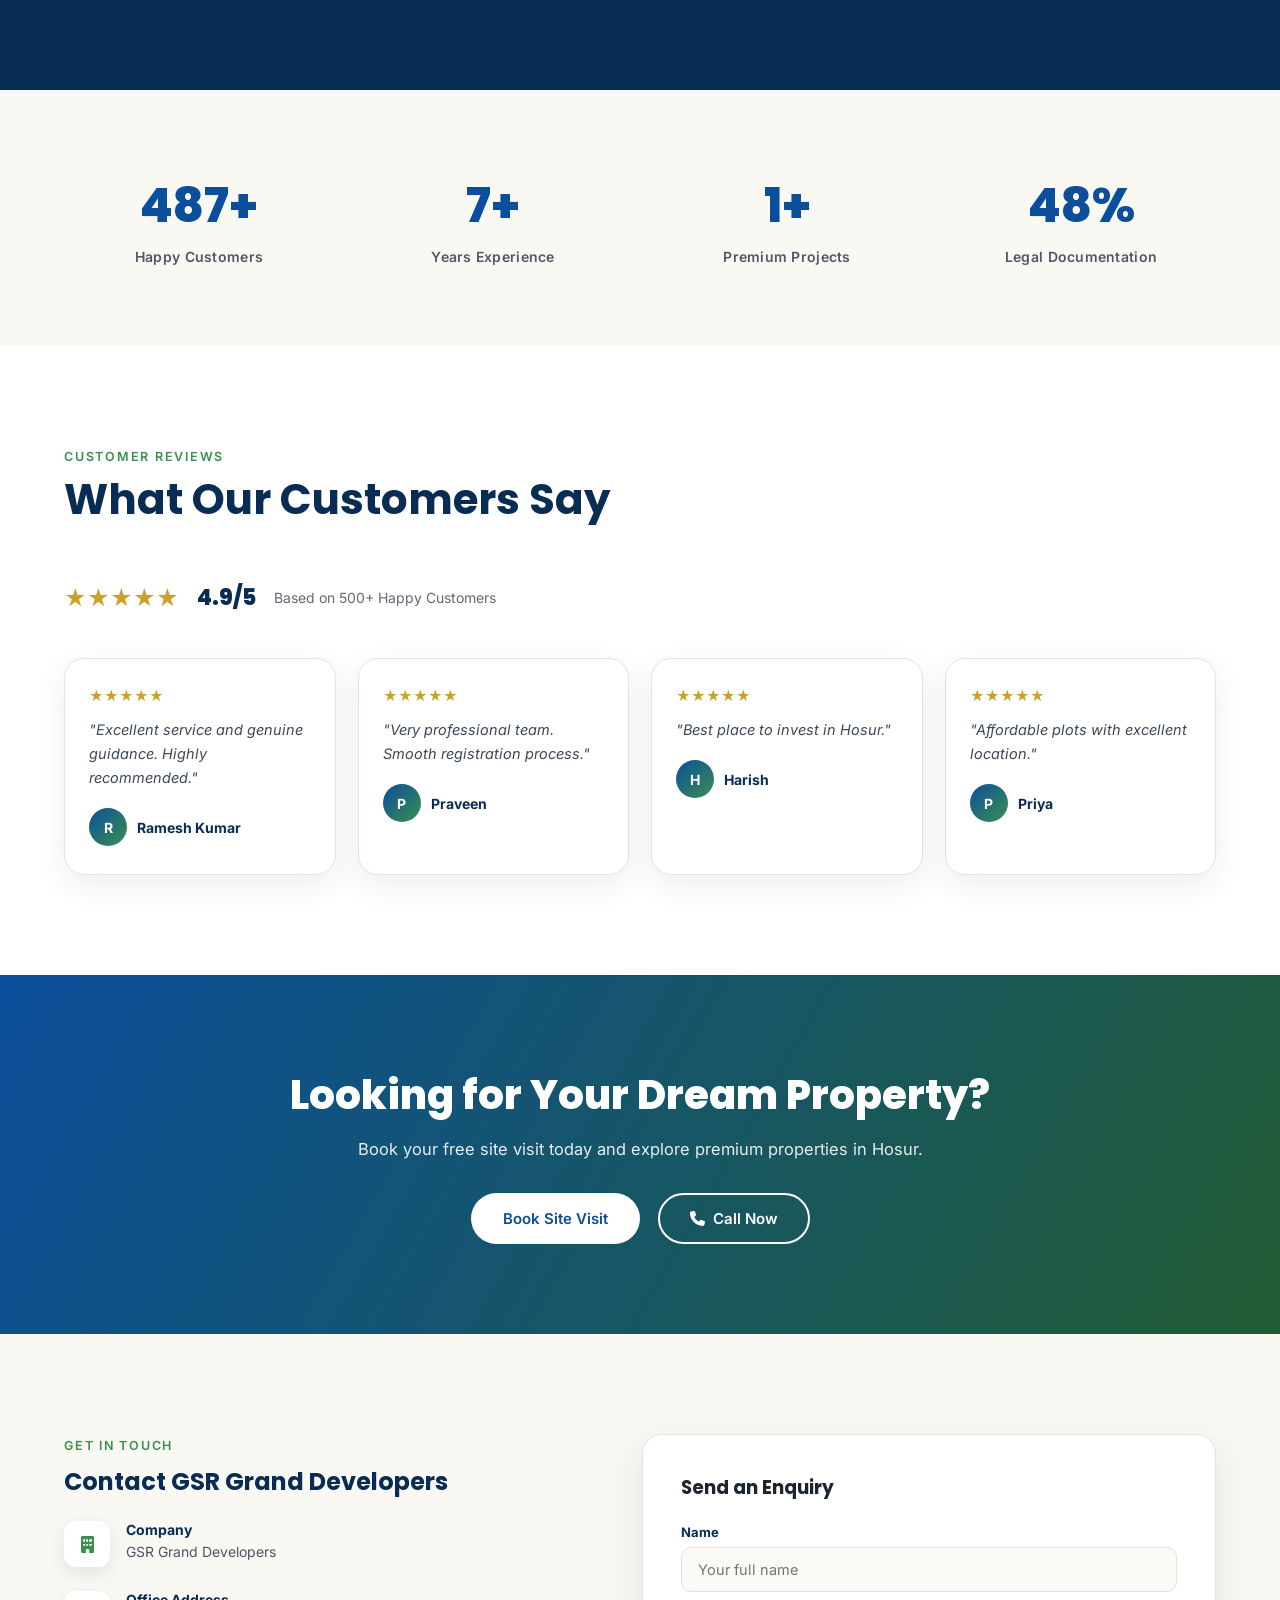
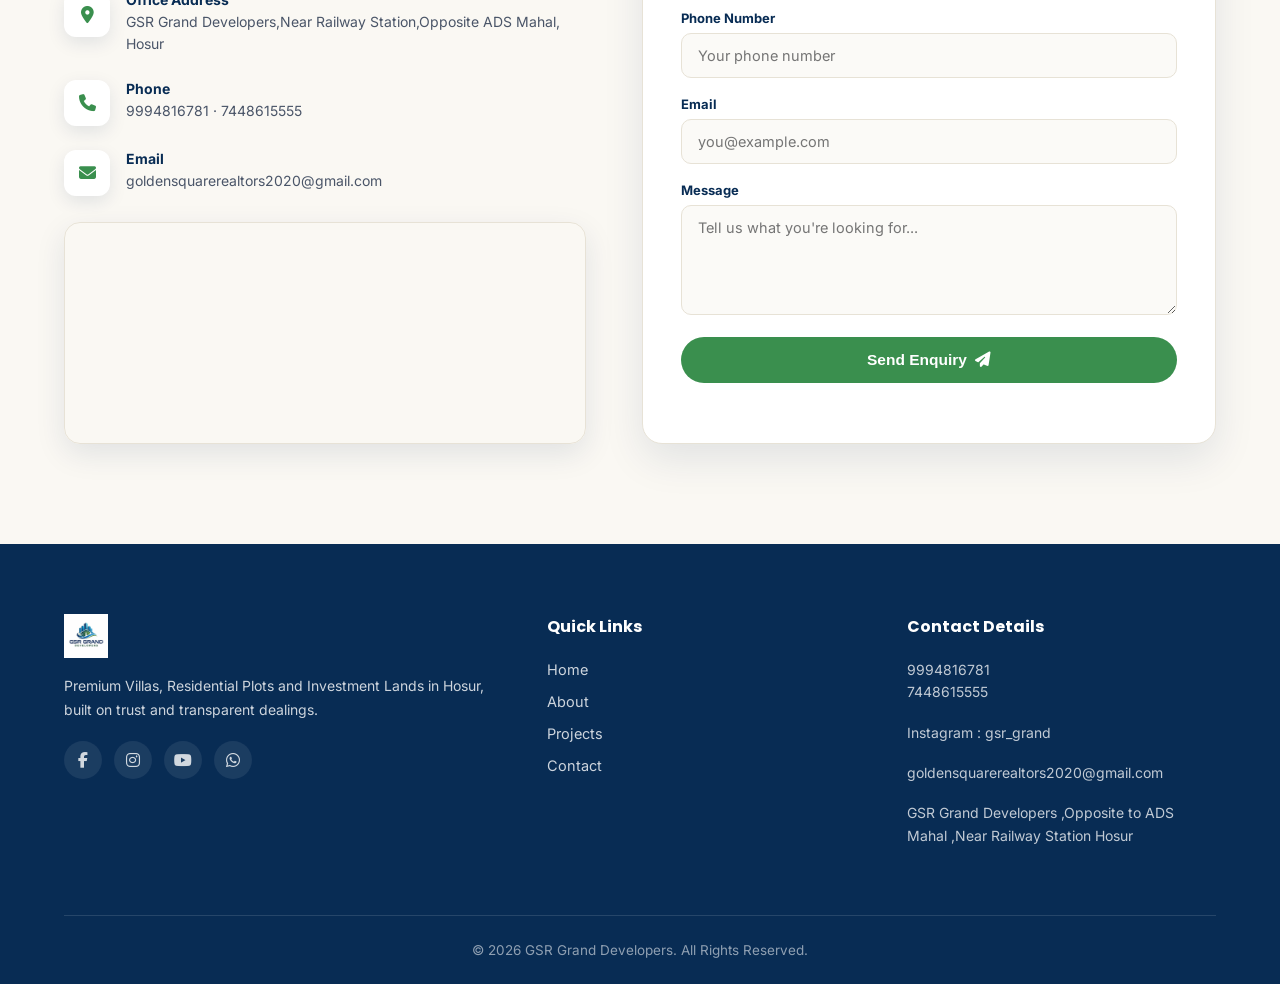
==== commit 6ac71f10: "Update index.html" ====
--- a/index.html
+++ b/index.html
@@ -290,7 +290,7 @@
       </div>
       <div class="info-row">
         <div class="info-icon"><i class="fa-solid fa-location-dot"></i></div>
-        <div><h5>Office Address</h5><p>Near Railway Station, Opposite ADS Mahal, Hosur</p></div>
+        <div><h5>Office Address</h5><p> GSR Grand Developers,Near Railway Station,Opposite ADS Mahal, Hosur</p></div>
       </div>
       <div class="info-row">
         <div class="info-icon"><i class="fa-solid fa-phone"></i></div>
@@ -351,7 +351,7 @@
         <div class="info-row"><p>9994816781<br>7448615555</p></div>
         <div class="info-row"><p> <a href="https://instagram.com/gsr_grand/">Instagram : gsr_grand</a></p></div>
         <div class="info-row"><p><a href="mailto:goldensquarerealtors2020@gmail.com">goldensquarerealtors2020@gmail.com</a></p></div>
-        <div class="info-row"><p>GSR Grand Developers Near Railway Station, Opposite to ADS Mahal, Hosur</p></div>
+        <div class="info-row"><p>GSR Grand Developers ,Opposite to ADS Mahal ,Near Railway Station Hosur</p></div>
       </div>
     </div>
     <div class="footer-bottom">&copy; 2026 GSR Grand Developers. All Rights Reserved.</div>
--- a/style.css
+++ b/style.css
@@ -48,7 +48,16 @@
     height:58px; /* Adjust if needed */
     width:auto;
 }
-
+.logo-text{
+    font-family:'Poppins',sans-serif;
+    font-size:28px;
+    font-weight:800;
+    color:#6BB8FF;
+    letter-spacing:2px;
+    text-transform:uppercase;
+    white-space:nowrap;
+    transition:.3s;
+}
 
 
 /* Mobile */
@@ -165,9 +174,22 @@
   }
   #navbar.scrolled{background:rgba(255,255,255,0.97); box-shadow:0 6px 25px rgba(8,44,84,.08); padding:10px 0; backdrop-filter:blur(8px);}
   .nav-inner{display:flex; align-items:center; justify-content:space-between;}
-  .nav-logo{display:flex; align-items:center; gap:15px;}
-  .nav-logo img{height:65px; width:auto; transition:height .3s ease;}
+ .nav-logo{
+    display:flex;
+    align-items:center;
+    gap:12px;
+    text-decoration:none;
+}
+
+.nav-logo img{
+    height:60px;
+    width:auto;
+    transition:height .3s ease;
+}
   #navbar.scrolled .nav-logo img{height:40px;}
+  #navbar.scrolled .logo-text{
+    color: #0B4F9C;
+}
   .nav-links{display:flex; align-items:center; gap:34px;}
   .nav-links a{
     font-weight:600; font-size:14.5px; color:#fff; position:relative; padding:4px 0;
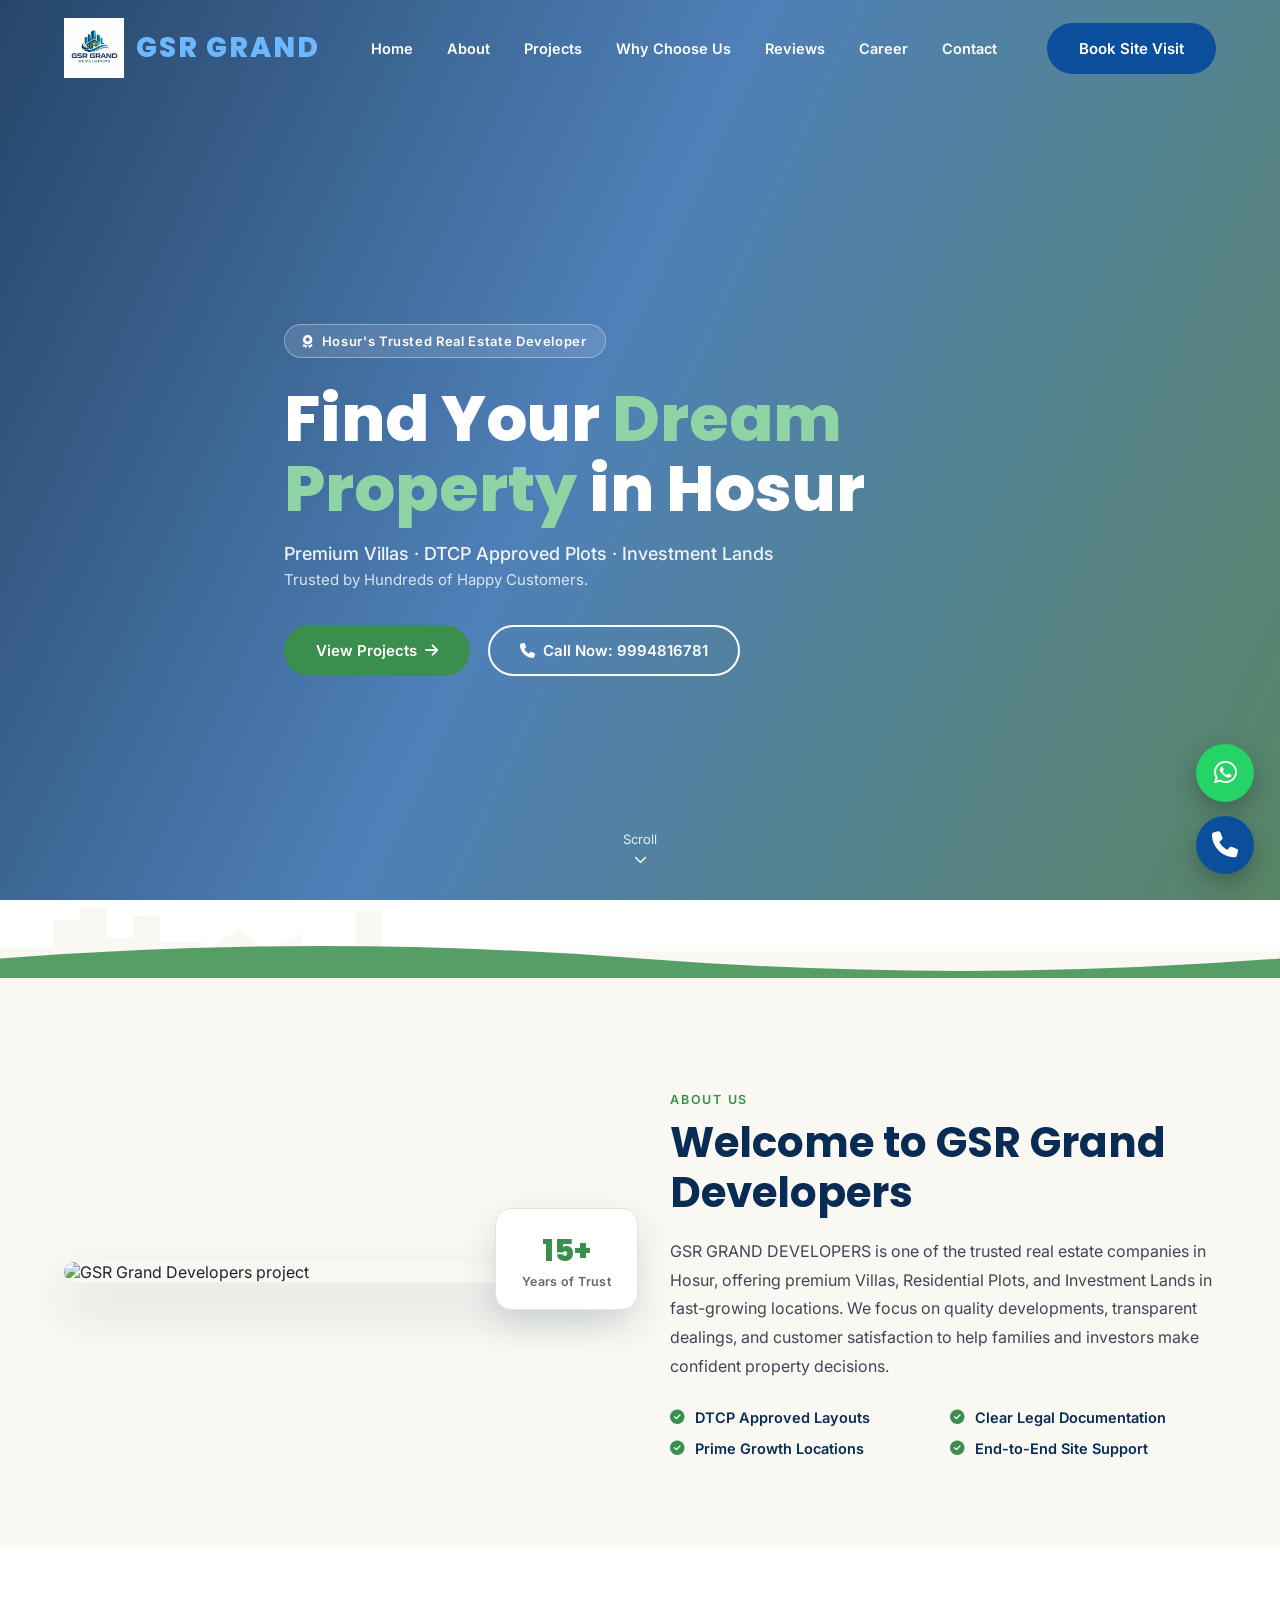
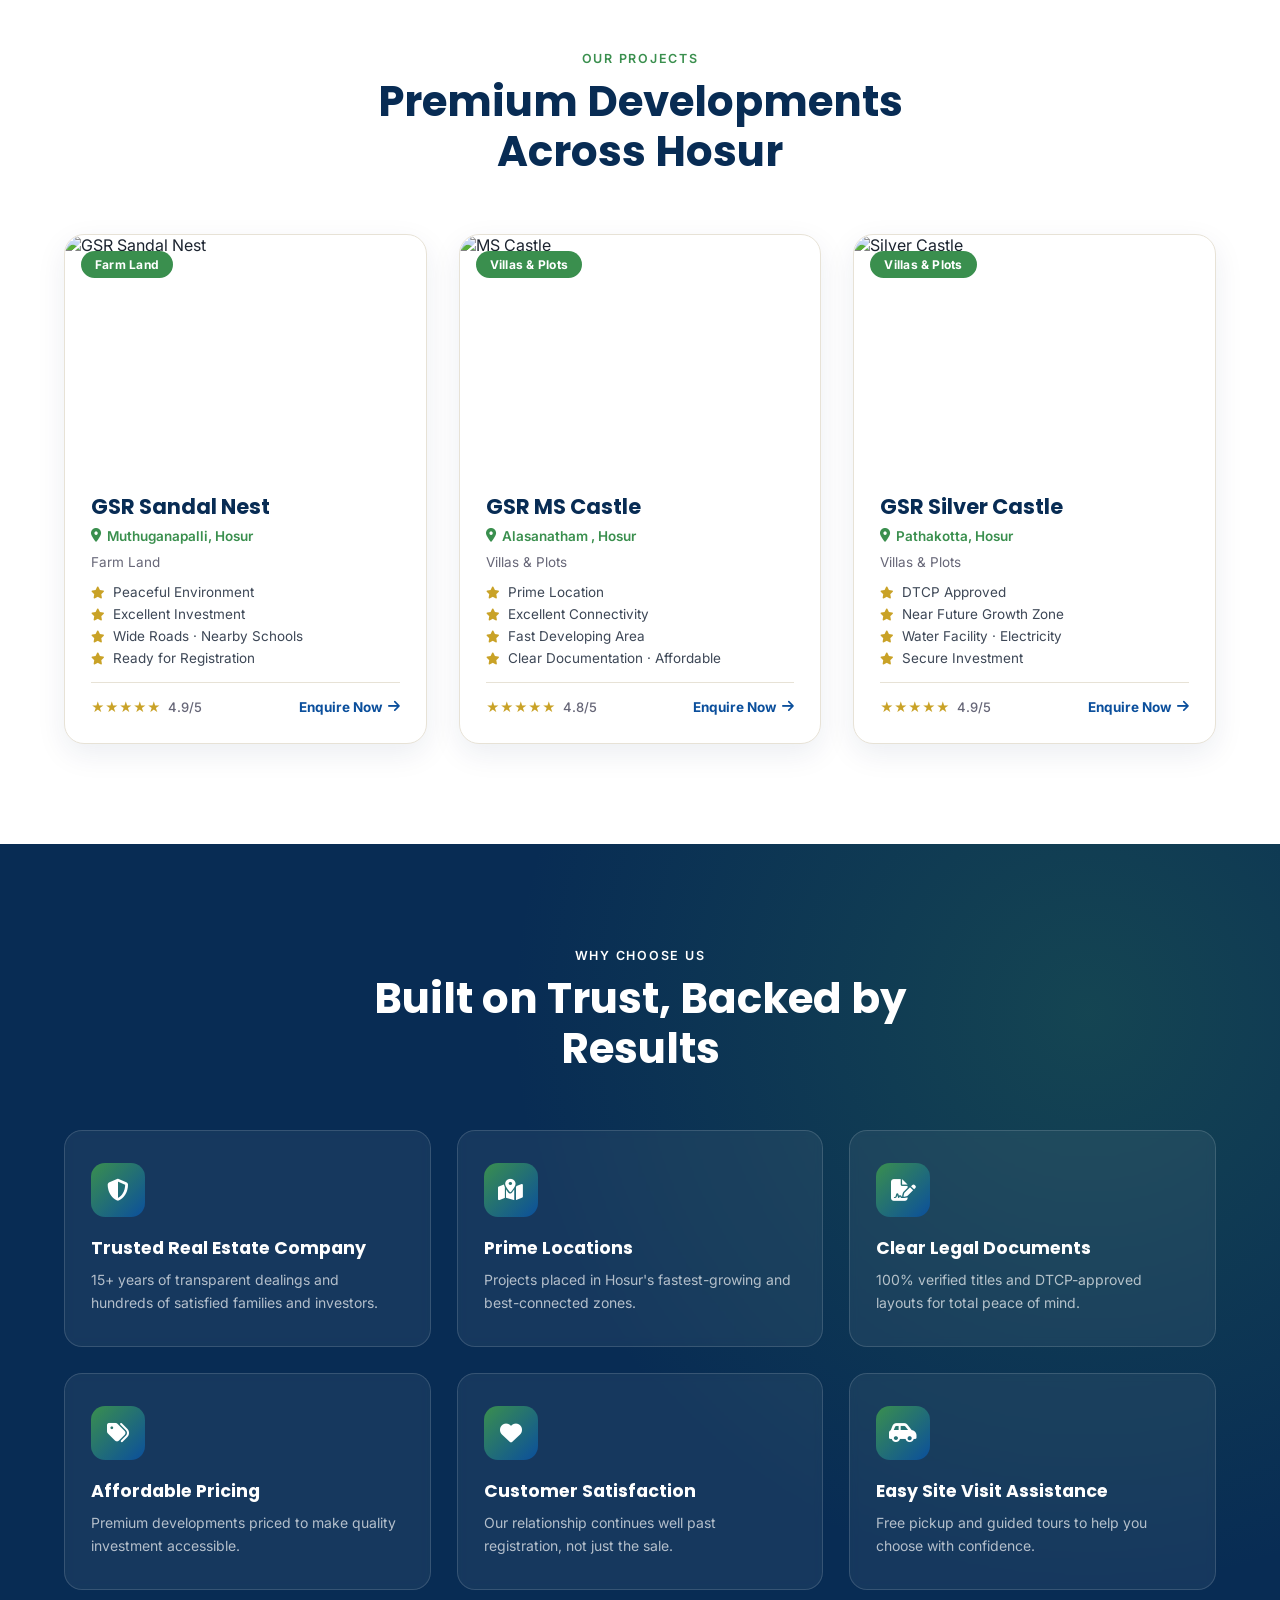
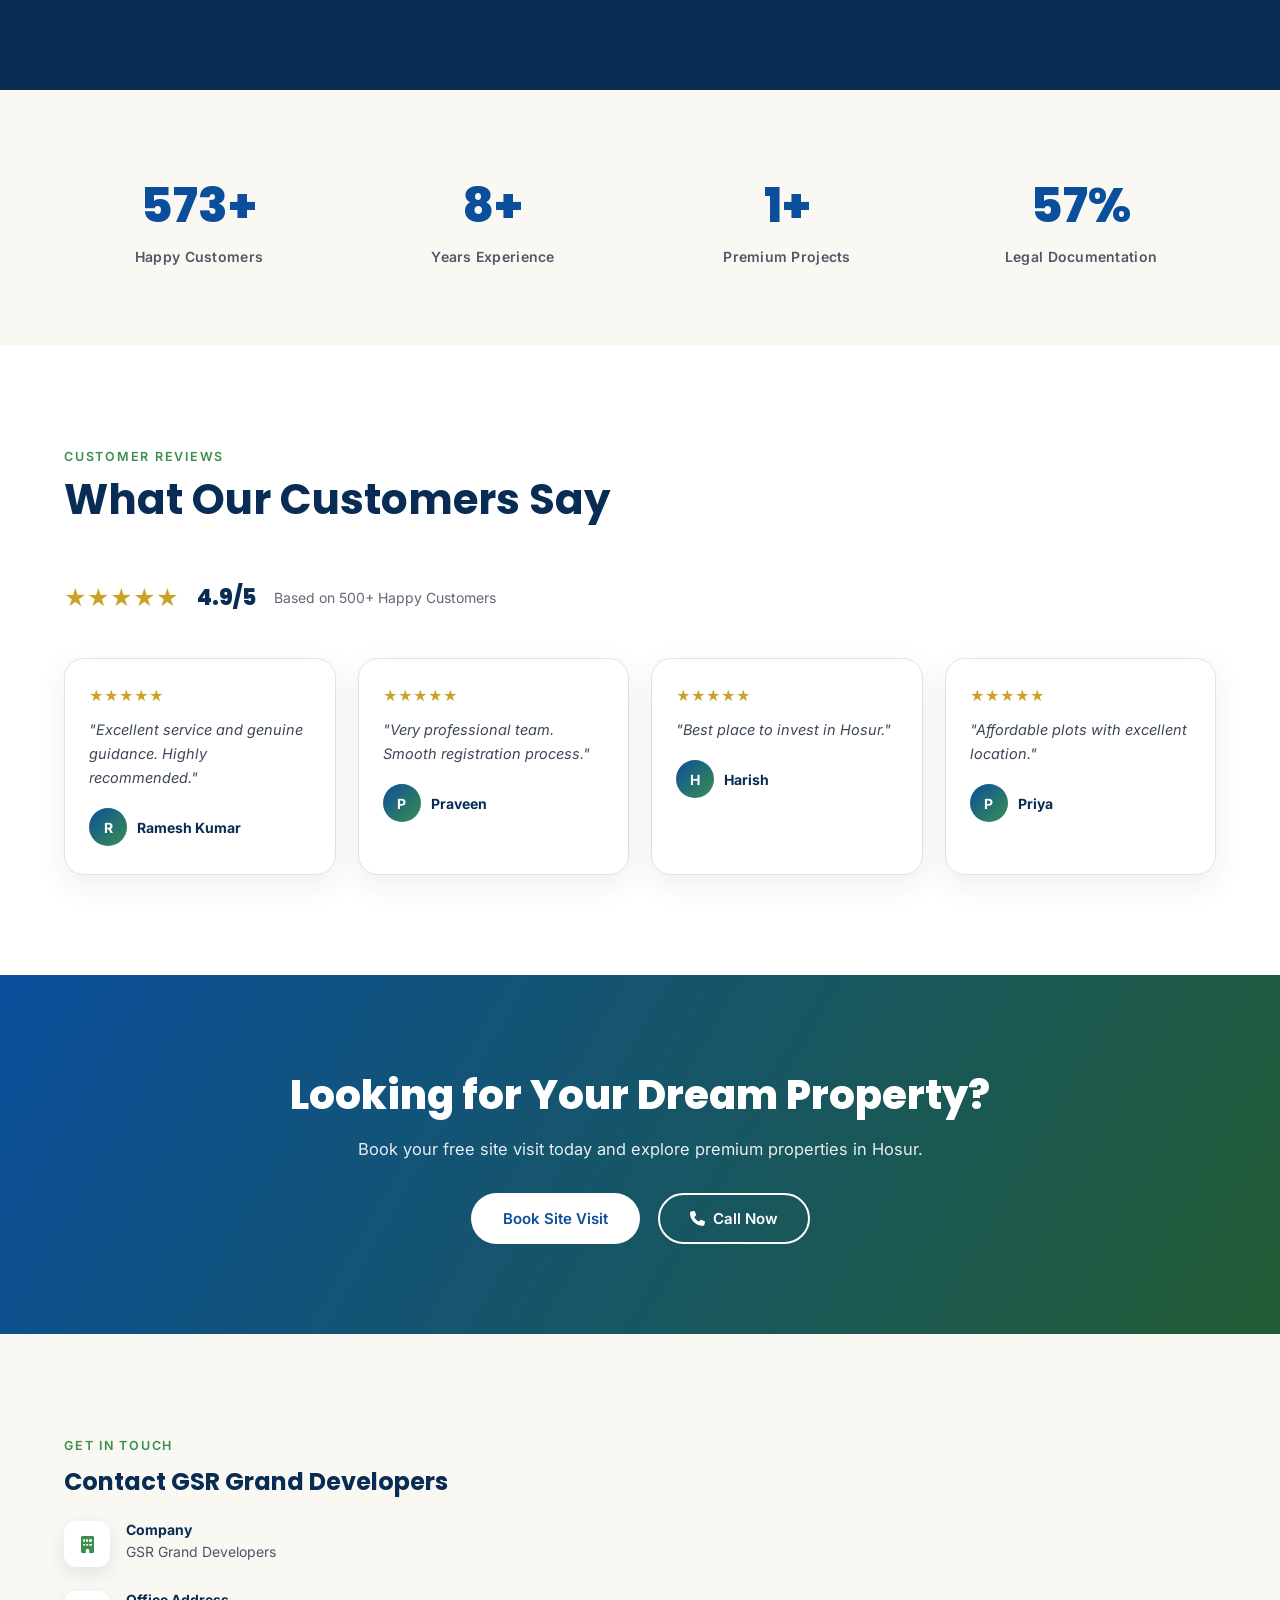
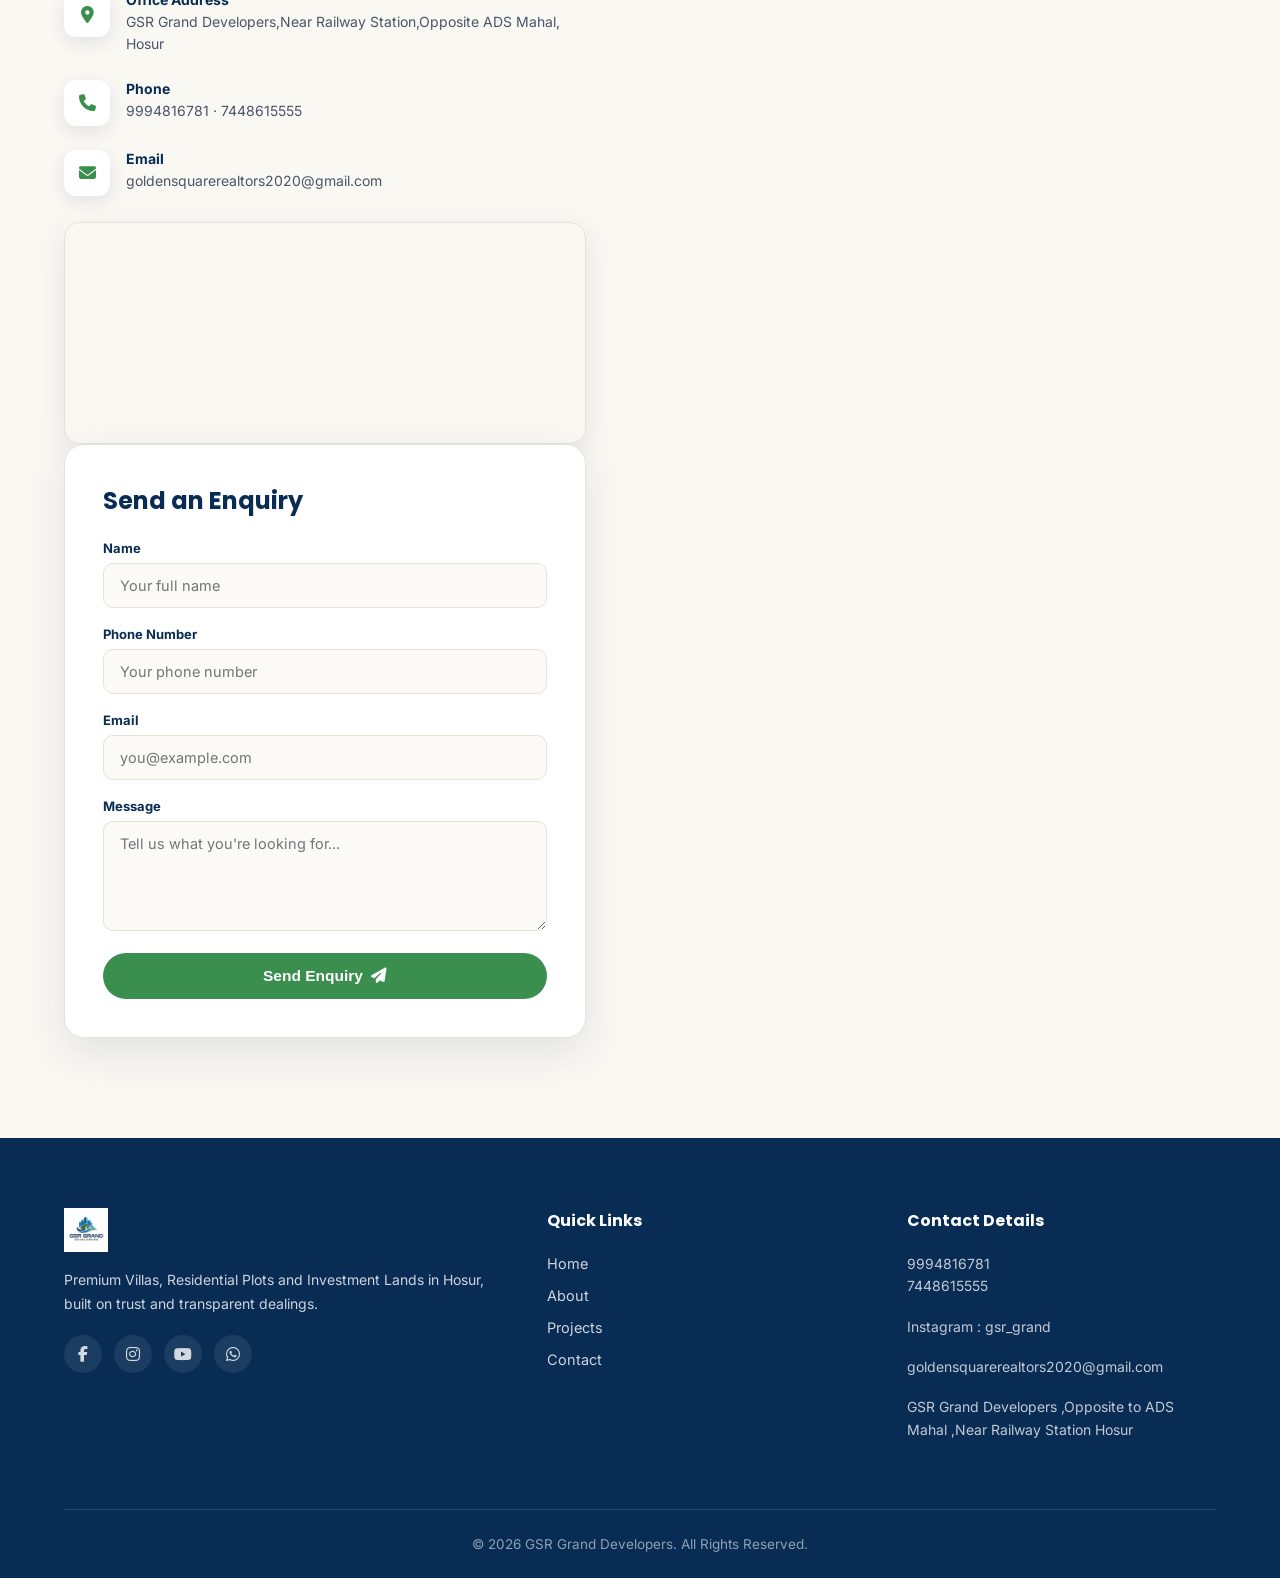
==== commit 367a3711: "Update index.html" ====
--- a/index.html
+++ b/index.html
@@ -301,8 +301,7 @@
         <div><h5>Email</h5><p><a href="mailto:goldensquarerealtors2020@gmail.com">goldensquarerealtors2020@gmail.com</a></p></div>
       </div>
       <div class="map-embed">
-        <iframe src="https://maps.google.com/maps?q=Hosur%20Railway%20Station&t=&z=14&ie=UTF8&iwloc=&output=embed" allowfullscreen="" loading="lazy"></iframe>
-      </div>
+       <iframe src="https://www.google.com/maps/embed?pb=!1m14!1m8!1m3!1d3891.9716200478183!2d77.8175914!3d12.7152744!3m2!1i1024!2i768!4f13.1!3m3!1m2!1s0x3bae7105d7a7144f%3A0x4731bf21cd7d484f!2sGSR%20GRAND!5e0!3m2!1sen!2sin!4v1784200492972!5m2!1sen!2sin" width="600" height="450" style="border:0;" allowfullscreen="" loading="lazy" referrerpolicy="strict-origin-when-cross-origin"></iframe>
     </div>
     <div class="contact-form" data-aos="fade-left">
       <h3 style="margin-bottom:22px;">Send an Enquiry</h3>
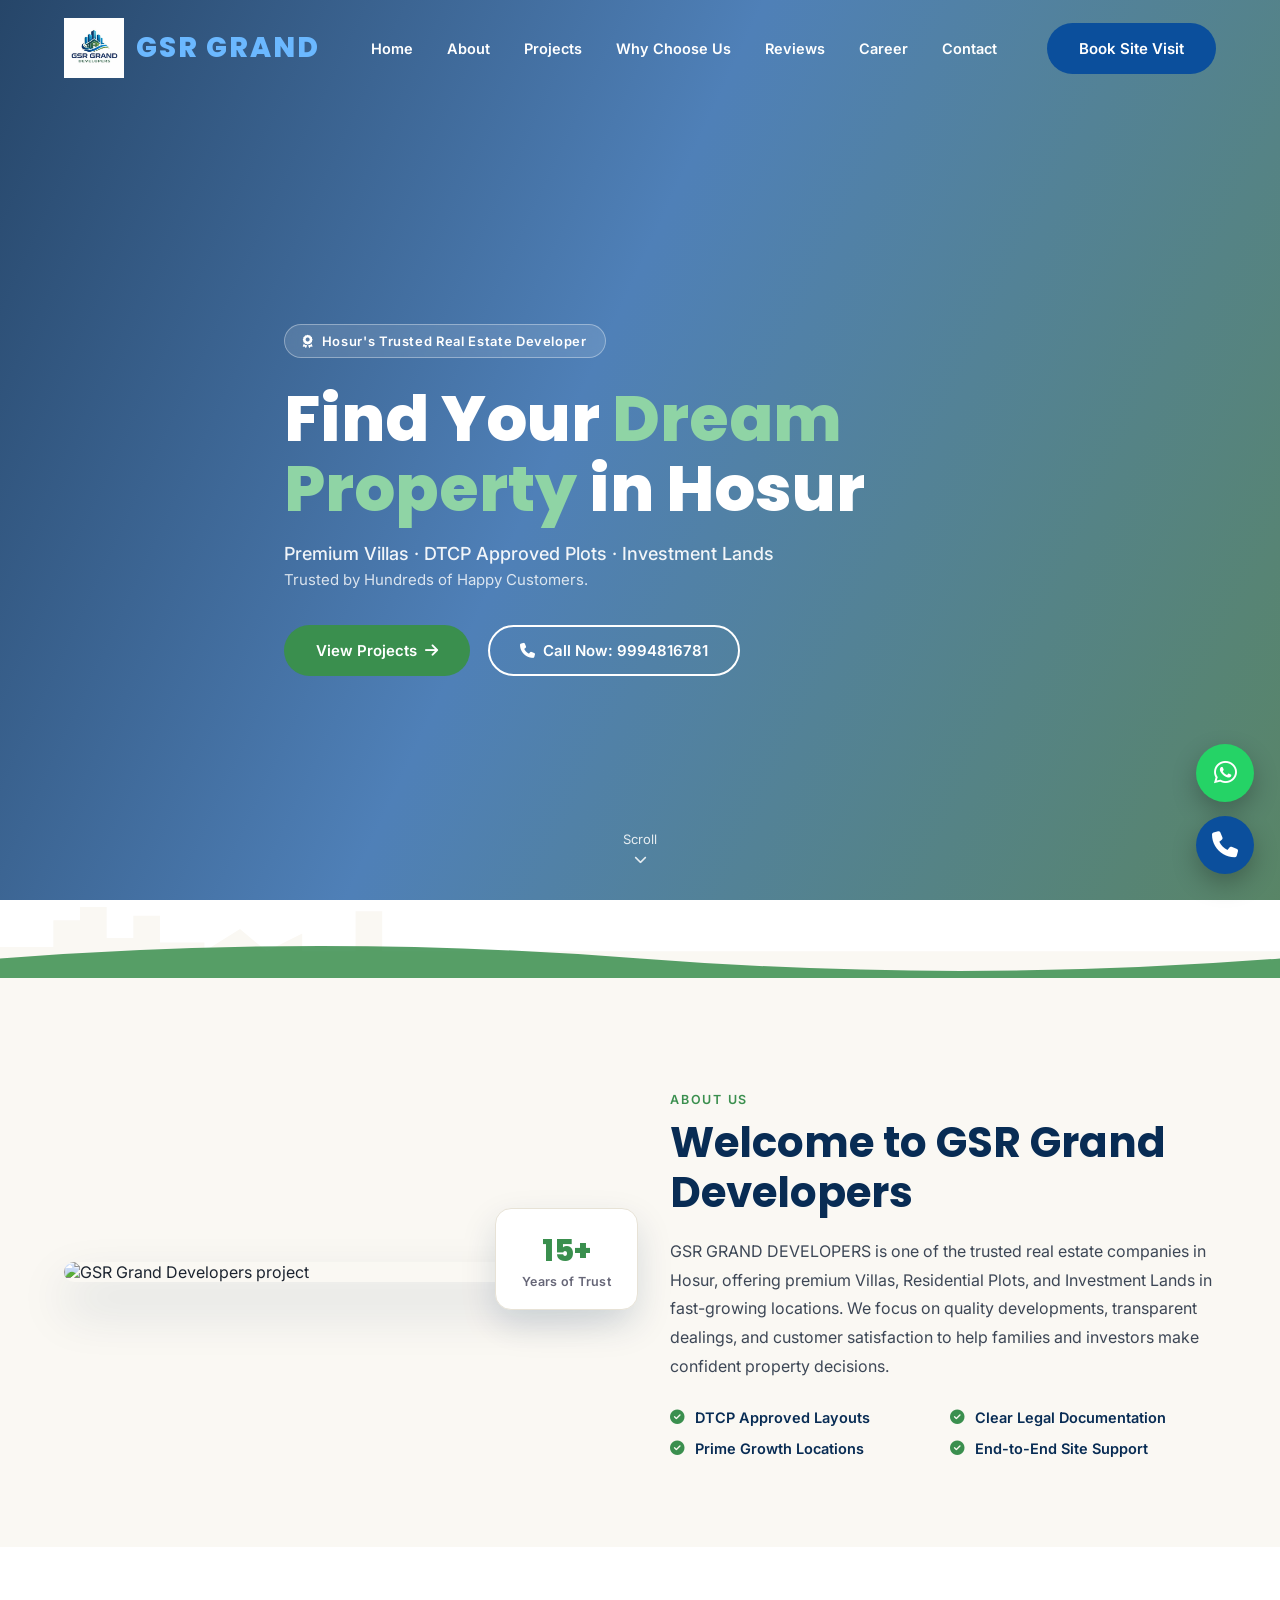
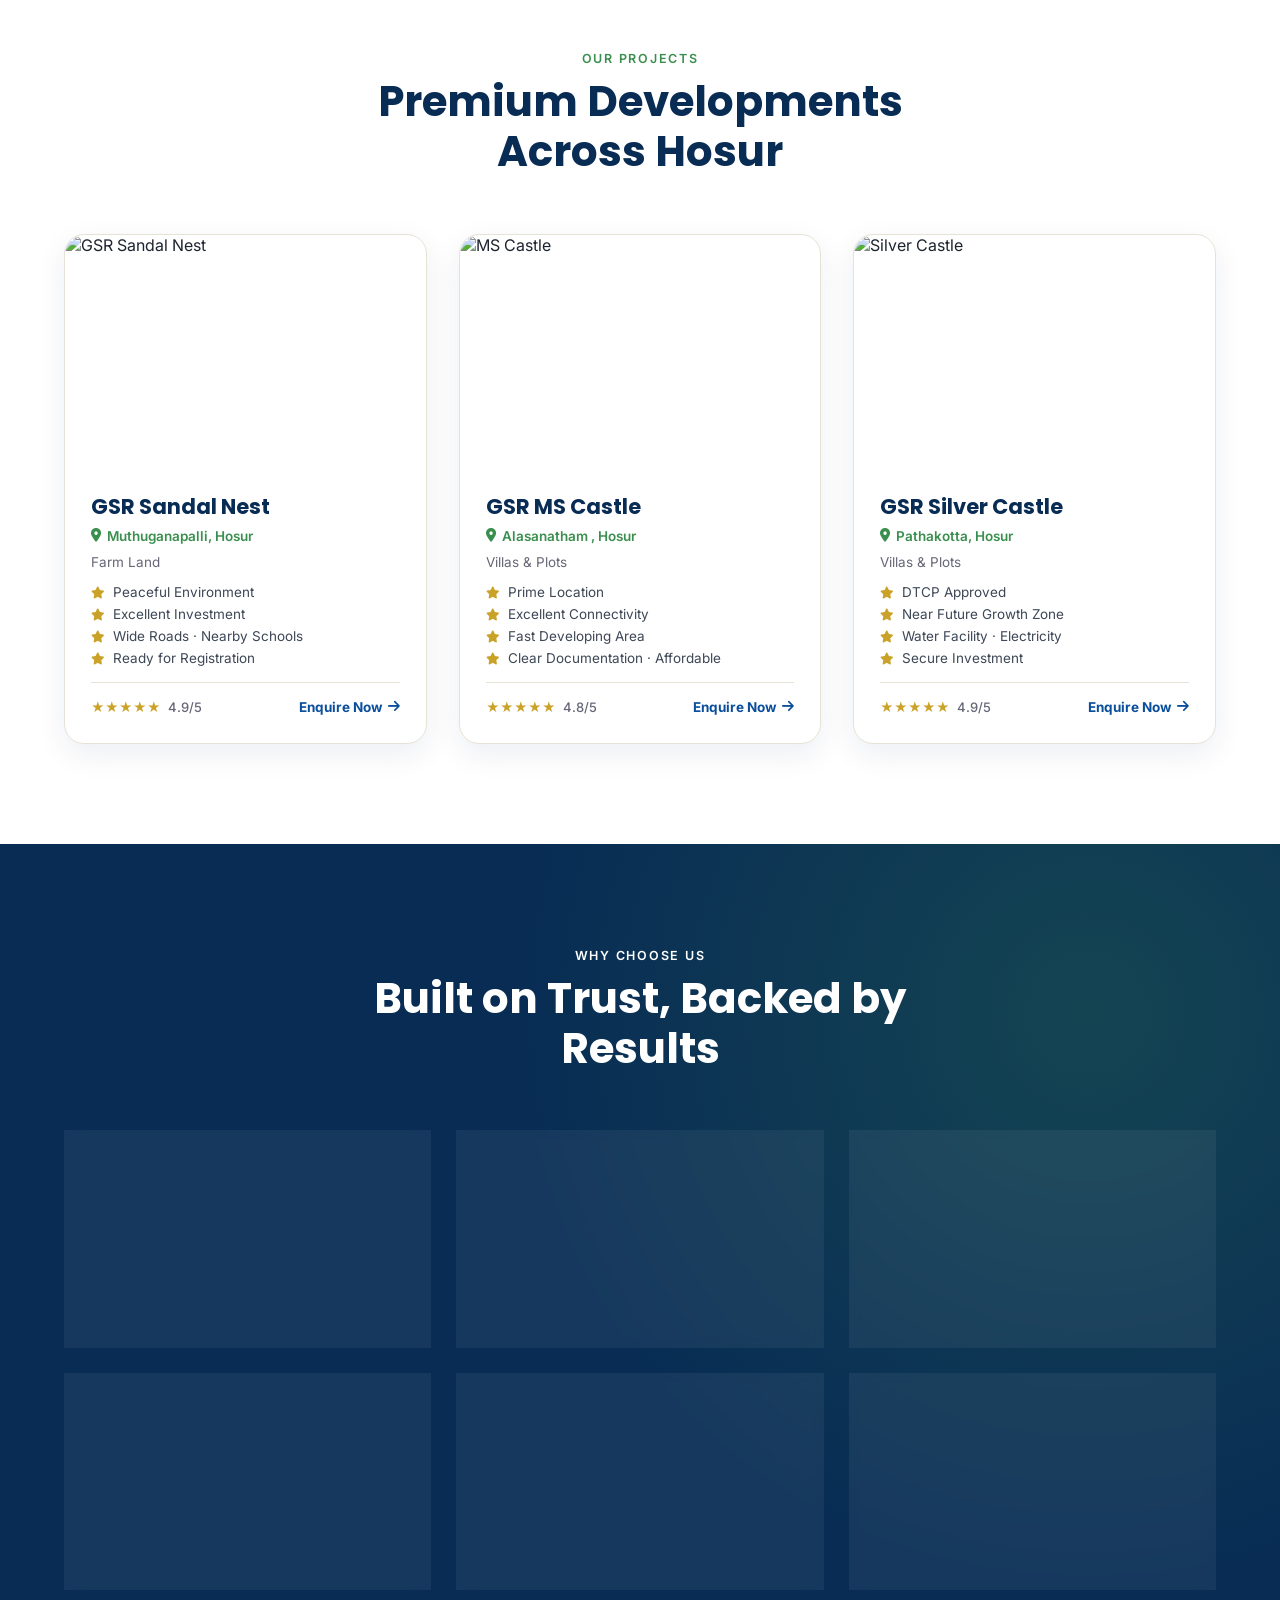
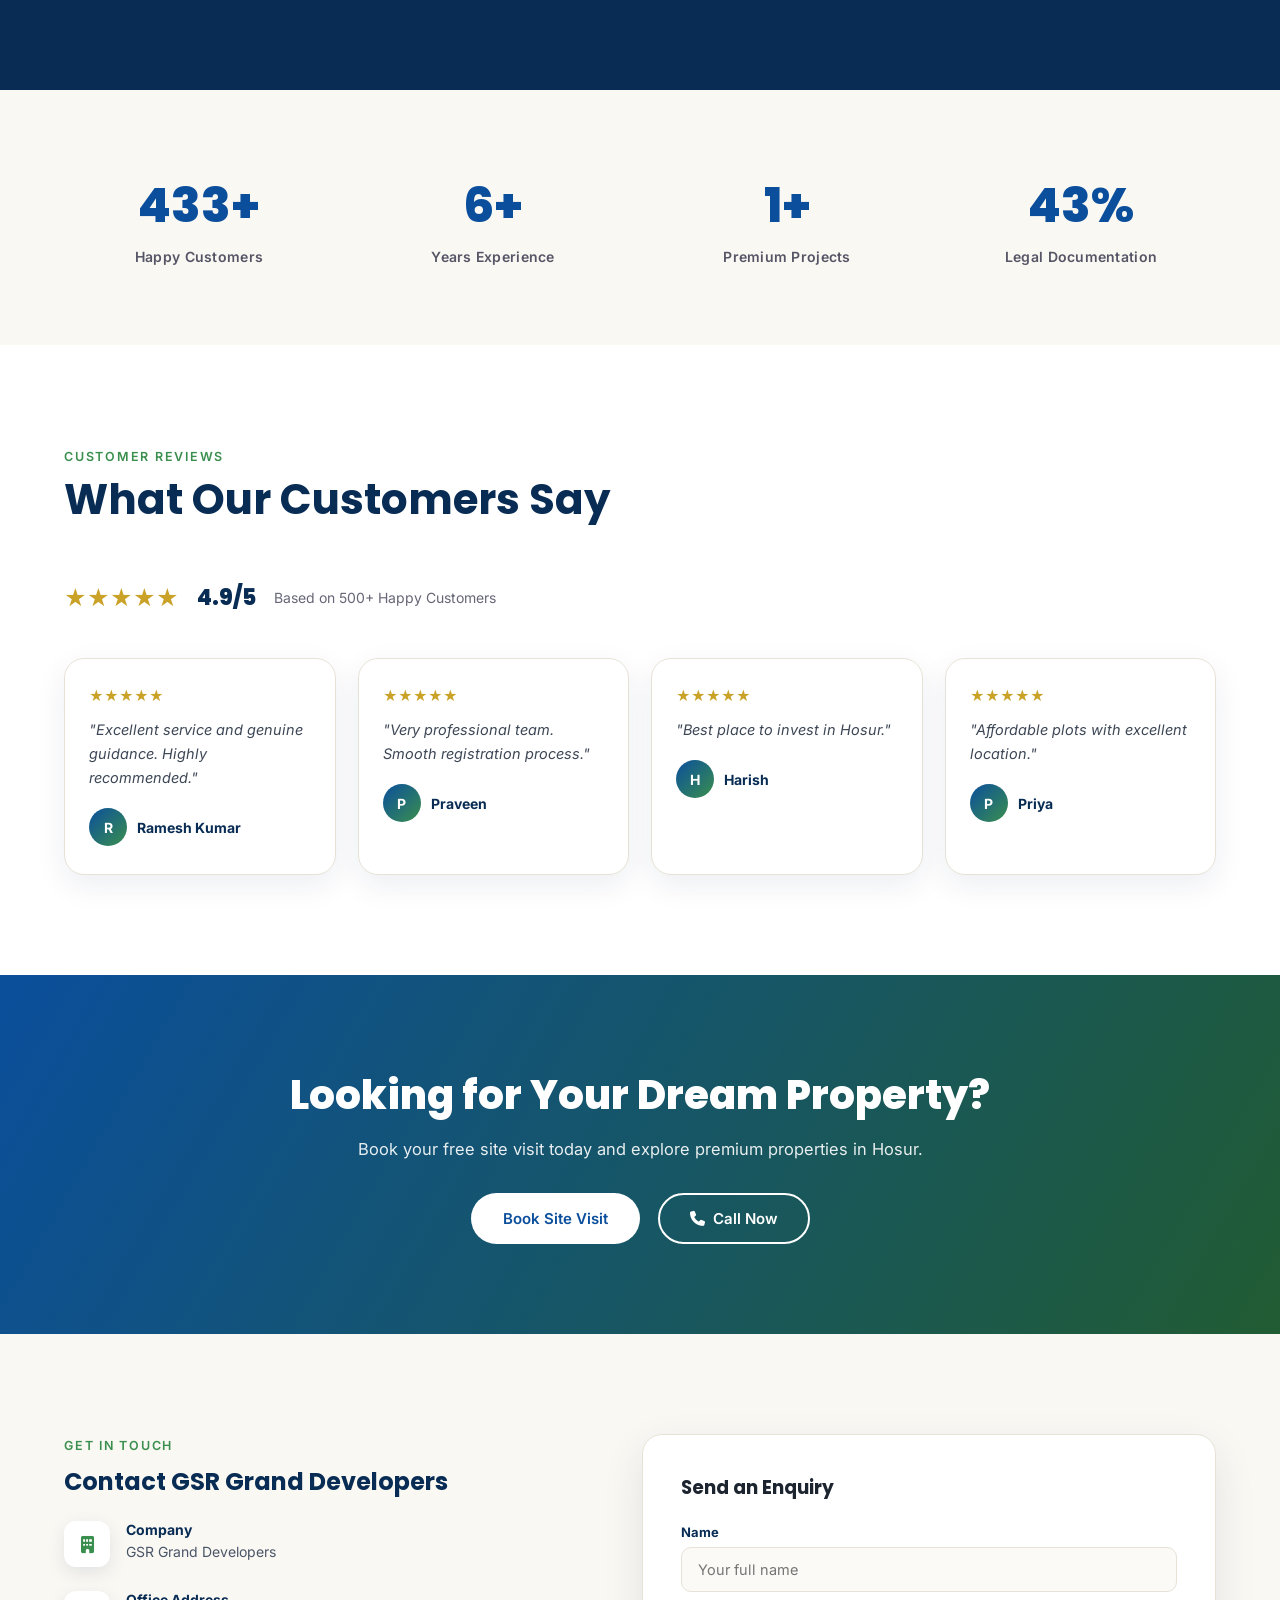
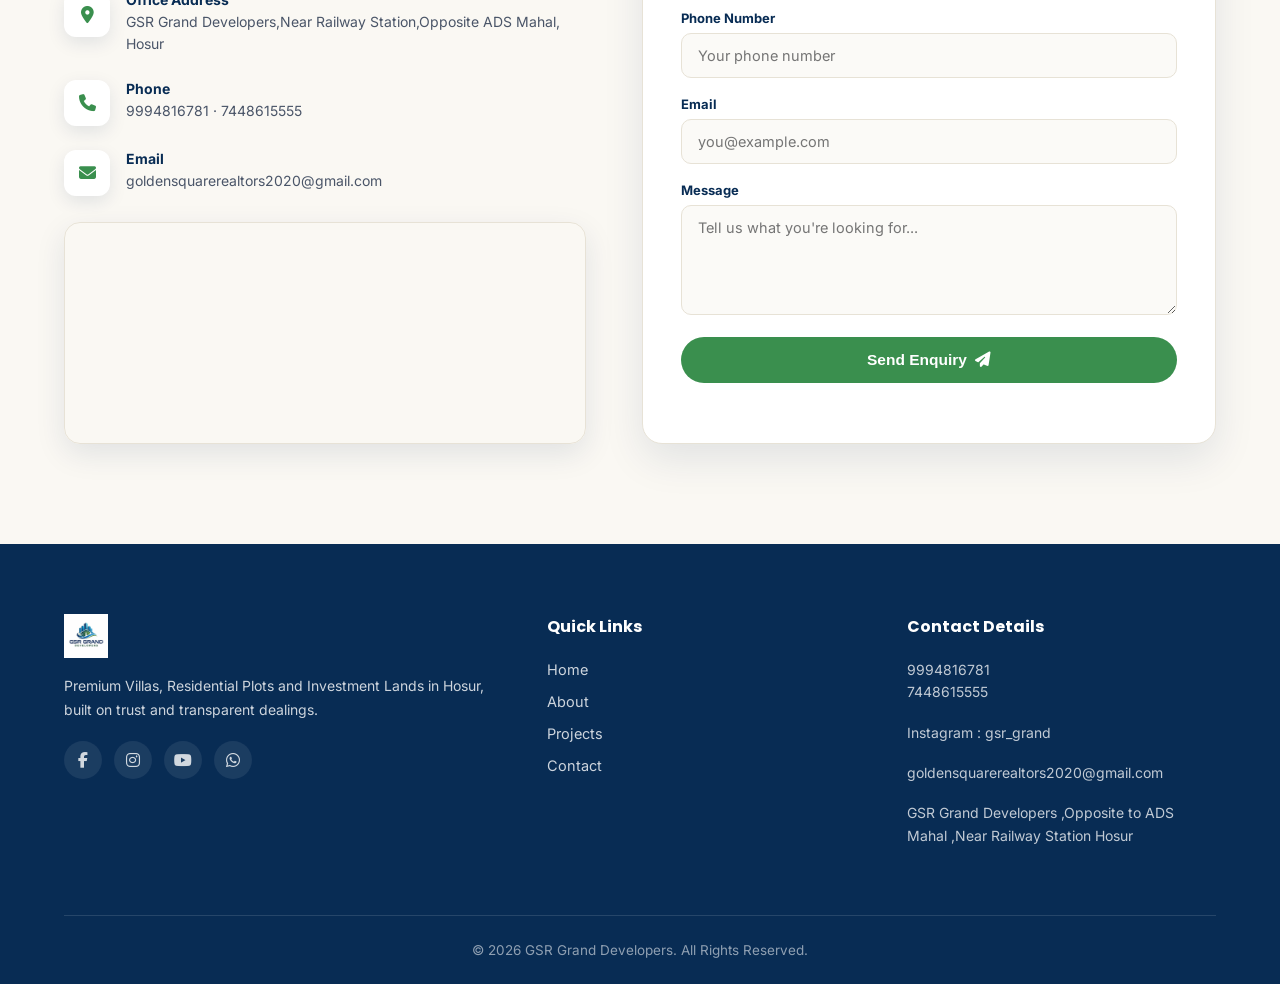
==== commit 10ccfb81: "Update index.html" ====
--- a/index.html
+++ b/index.html
@@ -302,7 +302,7 @@
       </div>
       <div class="map-embed">
        <iframe src="https://www.google.com/maps/embed?pb=!1m14!1m8!1m3!1d3891.9716200478183!2d77.8175914!3d12.7152744!3m2!1i1024!2i768!4f13.1!3m3!1m2!1s0x3bae7105d7a7144f%3A0x4731bf21cd7d484f!2sGSR%20GRAND!5e0!3m2!1sen!2sin!4v1784200492972!5m2!1sen!2sin" width="600" height="450" style="border:0;" allowfullscreen="" loading="lazy" referrerpolicy="strict-origin-when-cross-origin"></iframe>
-    </div>
+    </div> </div>
     <div class="contact-form" data-aos="fade-left">
       <h3 style="margin-bottom:22px;">Send an Enquiry</h3>
    <form id="enquiryForm" action="https://formspree.io/f/mdaqkjkq" method="POST">
